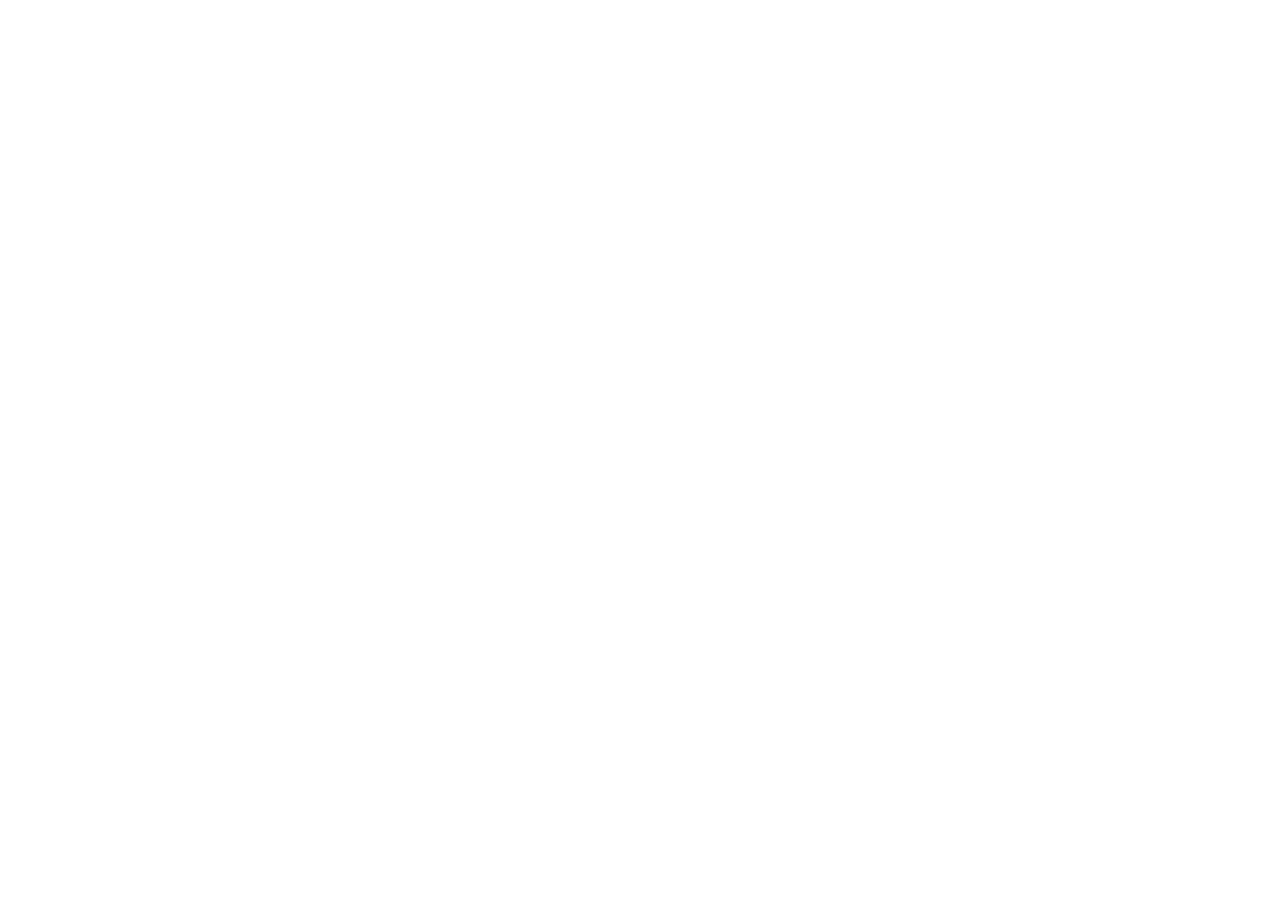
==== index.html @ b5cc62cf "Update index.html" ====
<html lang='en'>
	<head>
		<script type="text/javascript">
			//  MS Internet Explorer must not be given a chance to fail before I can give the user an error message.
			try {
				var msie = window.navigator.userAgent.indexOf("MSIE ");
				if (msie>0 || !!navigator.userAgent.match(/Trident.*rv\:11\./)){ // If MSIE or IE 11
					alert("Internet Explorer is not supported.\n\nPlease consider using Microsoft Edge or Google Chrome instead\n\nYou will be forwarded to the download page for MS Edge now.");
					console.error("INTERNET EXPLORER IS EVIL");
					document.write("Internet Explorer is not supported");
					window.location = "https://www.microsoft.com/edge";
				}
			
				// fix for OBS v31 (CEF) crashing when in IFRAME
				if (window.obsstudio){
					const style = document.createElement('style');
					style.textContent = '*{-webkit-app-region:unset !important}';
					document.documentElement.appendChild(style);
				}
			} catch(e){
				console.error(e);
			}
		
		</script>
		<style>
			html {
				background-color: #0000;
				transition: opacity .1s linear;
			}
		</style>
		<meta name="viewport" content="width=device-width, initial-scale=1.0, maximum-scale=1.0, user-scalable=no" />
		<meta content="text/html;charset=utf-8" http-equiv="Content-Type" />
		<meta content="utf-8" http-equiv="encoding" />
		<meta name="copyright" content="&copy; 2024 Steve Seguin" />
		<meta name="license" content="https://github.com/steveseguin/vdo.ninja/LICENSE.md" />
		<meta name="sourcecode" content="https://github.com/steveseguin/vdo.ninja" />
		<meta name="stance-on-war" content="Steve Seguin condemns Russia's brutal invasion of Ukraine 💙💛." />
		<meta name="robots" content="index, follow">
		<link rel="canonical" href="https://vdo.ninja/">
		<link rel="author" href="/about" />
		<link rel="me" href="https://vdo.ninja/about" />
		
		<!-- Primary Meta Tags -->
		<title>VDO.Ninja</title>
		<meta id="metaTitle" name="title" content="VDO.Ninja" />
		<meta name="description" content="Bring live video from your smartphone, computer, or friends directly into your Studio. 100% free." />
		<meta name="author" content="Steve Seguin" />
		
		
		<meta name="msapplication-TileColor" content="#da532c" />
		<meta name="theme-color" content="#0f131d" />
		<link rel="stylesheet" href="./main.css?ver=402" />
		<script type="text/javascript" crossorigin="anonymous" src="./thirdparty/adapter.js"></script>
		
		<link rel="shortcut icon" href="data:image/x-icon;," type="image/x-icon" />
		<link id="favicon1" rel="icon" type="image/png" sizes="32x32" href="./media/favicon-32x32.png" />
		<link id="favicon2" rel="icon" type="image/png" sizes="16x16" href="./media/favicon-16x16.png" />
		<link id="favicon3" rel="icon" href="./media/favicon.ico" />
		<link id="thumbnailUrl" itemprop="thumbnailUrl" href="./media/vdoNinja_logo_full.png" />
		<link rel="alternate" type="text/markdown" href="/rawdoc.md" title="Developer and User Documentation">

		<!-- X (Twitter) Card Tags -->
		<meta name="twitter:card" content="summary_large_image">
		<meta name="twitter:creator" content="@SteveSeguin">
		<meta name="twitter:title" content="VDO.Ninja">
		<meta name="twitter:description" content="Bring live video from your smartphone, computer, or friends directly into OBS Studio or other. 100% free.">
		<meta name="twitter:image" content="https://vdo.ninja/media/vdoNinja_logo_full.png">
		
		<!-- Open Graph Tags (also used by X) -->
		<meta property="og:type" content="website">
		<meta property="og:url" content="https://vdo.ninja/">
		<meta property="og:title" content="VDO.Ninja">
		<meta property="og:description" content="Bring live video from your smartphone, computer, or friends directly into OBS Studio or other. 100% free.">
		<meta property="og:image" content="https://vdo.ninja/media/vdoNinja_logo_full.png">
		<meta property="og:image:width" content="1200">
		<meta property="og:image:height" content="630">
		<meta property="og:site_name" content="VDO.Ninja">

		<style id="lightbox-animations" type="text/css"></style>

	</head>
	<body id="main" class="main hidden" onload="main()">
		<span itemprop="image" itemscope itemtype="http://schema.org/ImageObject">
			<link itemprop="url" href="./media/vdoNinja_logo_full.png" />
		</span>
		<link itemprop="thumbnailUrl" href="./media/vdoNinja_logo_full.png" />
		<span itemprop="thumbnail" itemscope itemtype="http://schema.org/ImageObject">
			<link itemprop="url" href="./media/vdoNinja_logo_full.png" />
		</span>
		<script type="text/javascript" crossorigin="anonymous"  src="./thirdparty/CodecsHandler.js?ver=28"></script>
		<script type="text/javascript" crossorigin="anonymous" src="./thirdparty/aes.js"></script>
		<script type="text/javascript" crossorigin="anonymous" src="./webrtc.js?ver=848"></script>
		<input id="zoomSlider" type="range" style="display: none;" />
		<span id="electronDragZone" style="pointer-events: none; z-index:-10; position:absolute;top:0;left:0;width:100%;height:2%;-webkit-app-region: drag;min-height:20px;"></span>
		<div id="header">
			
			<a id="logoname" href="./" style="text-decoration: none; color: white; margin: 0 2px 0px 8px;">
				<span data-translate="logo-header">
					<span id="qos">V</span>DO.Ninja 
				</span>
			</a>
			<div id="head1">
				<input type="text" autocorrect="off" autocapitalize="none" id="joinroomID" name="joinroomID" tabindex="1" size="22" placeholder="Join by Room Name here" alt="Enter a room name to join" title="Enter a room name to quick join" onkeyup="jumptoroom(event)"/>
				<button onclick="jumptoroom();" id='jumptoroomButton' role="button" aria-pressed="false" tabindex="1" alt="Join room" title="Join room" >GO</button>
			</div>
			<div id="head1a" class="hidden">
				<input type="text" autocorrect="off" autocapitalize="none" id="joinbyURL" name="joinbyURL" size="22" placeholder="Load a website URL" alt="Enter the URL to load" title="Enter the URL to load"/>
				<button onclick="jumptoURL(event)"  role="button" aria-pressed="false" alt="Load URL" title="Load URL" >Load URL</button>
			</div>
			<div id="head5" class="hidden"></div>
			<div id="head3" style="display: inline-block;" class="hidden">
				<span style="color: #888;" id="copythisurl" tabindex="1" > &nbsp; 
					<span data-translate="copy-this-url">Copy this URL into an OBS "Browser Source"</span> <i style="color: #CCC;" class="las la-long-arrow-alt-right"></i> &nbsp; 
				</span>
			</div>
			<div id="head3a" style="display: inline-block;" class="hidden">
				<a
					id="reshare"
					data-drag="1"
					onclick="copyFunction(this, event)"
					class="task grabLinks"
					data-menu="context-menu"
					style="font-weight: bold; color: #afa !important; cursor: grab; background-color: #0000;  font-size: 115%; min-width: 335px; max-width: 800px;"
				></a>
				<i class="las la-paperclip" style="color: #DDD;" title="Copy link to clipboard" onclick="copyFunction(document.getElementById('reshare'), event);" onmouseover="this.style.cursor='pointer'"></i>
				<span title="Save and ask to reload the current page on next site visit" style='font-size:92%;' onclick="saveRoom(this);" onmouseover="this.style.cursor='pointer'">💾</span>
			</div>
			<div id="head4" style="display: inline-block;" class="hidden">
				<span style="font-size: 68%; color: white;">
					<span data-translate="you-are-in-the-control-center">Control center for room:</span>
					
					<div id="dirroomid" style="font-size: 140%; color: #99c; display: inline-block;"></div>
					<span id="saveRoom" onclick="saveRoom(this)" style='cursor:pointer;margin-left:10px;' title="Will remember the room, prompting you the next time you visit if you wish to load this director's room again">💾</span>
					<span id="togglePreviewMode" onclick="switchModes()" style='cursor:pointer;margin-left:2px;' title="Toggle between the director control-room view and a scene preview-mode.">🪟</span>
				</span>
			</div>
			<div id="head2" class="hidden" style="display: inline-block; text-decoration: none; font-size: 60%; color: white;">
				<span data-translate="joining-room">You are in room</span>:
				<div id="roomid" style="display: inline-block;"></div>
			</div>
			<div id="head6" class="hidden" data-translate="only-director-can-hear-you">Only the director can hear you currently.</div>
			<div id="head7" class="hidden" data-translate="director-muted-you">The director has muted you.</div>
			<div id="head8" class="hidden" data-translate="director-video-muted-you">The director has disabled your camera temporarily.</div>
		</div>
		<div id="obsState" class="hidden" >ACTIVE</div>
		<div id="chatModule" class="hidden">
			<div class="chat-header">
				<span>Chat</span>
				<span>
					<a id="popOutChat" onclick="createPopoutChat();"><i class="las la-external-link-alt"></i></a>
					<a id="closeChat" onclick="toggleChat();">x</i></a>
				</span>
			</div>
			
			<div id="chatBody" class="resizable-div">
				<!-- Chat messages will be inserted here -->
			</div>
			
			<div class="chat-input-area">
				<input type="text" id="chatInput" placeholder="Enter chat message to send" onkeypress="EnterButtonChat(event)" />
				<button class="chatBarInputButton" onclick="sendChatMessage()">Send</button>
				<button onclick="toggleFileshare()"><i class="las la-file-upload"></i></button>
			</div>
			<div class="resizer"></div>
		</div>
		<div id="activeShares"></div>
		<div id="controlButtons" class="hidden">
			<div class="controlPositioning">
                <div id="subControlButtons">
					<div id="unmuteSelf" title="Hear yourself at 50% volume" alt="Hear yourself at 50% volume" aria-label="Hear Yourself" onmousedown="event.preventDefault(); event.stopPropagation();"  onclick="toggleDirectFeedback()"  tabindex="2" role="button" aria-pressed="false" onkeyup="enterPressedClick(event,this);"  class="hidden float" style="cursor: pointer;" >
                        <i id="unmuteSelftoggle" class="toggleSize las la-podcast"></i>
                    </div>
					<div id="mediafileshare" onmousedown="event.preventDefault(); event.stopPropagation();"  title="Select and stream a media file" aria-label="Stream a media file" alt="Stream a media file to others" onclick="getById('fileselector3').click();" tabindex="2" role="button" aria-pressed="false" onkeyup="enterPressedClick(event,this);"  class="float hidden" style="cursor: pointer;">
                        <i id="mediafilesharetoggle" onmousedown="event.preventDefault(); event.stopPropagation();"  class="toggleSize las la-file-video"></i>
						<input id="fileselector3" class="hidden" onchange="session.changePublishFile(this,event);" type="file" accept="video/*,audio/*" alt="Hold CTRL (or CMD) to select multiple files" title="Hold CTRL (or CMD) to select multiple files" multiple/>
                    </div>
				
                    <div id="blindAllGuests" title="Blind all guests in room (toggle)" alt="Blind all guests in room (toggle)" aria-label="Blind all guests in room" onmousedown="event.preventDefault(); event.stopPropagation();"  onclick="blindAllGuests(this, event)"  tabindex="2" role="button" aria-pressed="false" onkeyup="enterPressedClick(event,this);"  class="hidden float" style="cursor: pointer;" >
                        <i class="toggleSize las la-eye"></i>
                    </div>
                
                    <div id="queuebutton" title="Load the next guest in queue" alt="Load the next guest in queue"  aria-label="Load next guest in queue" onmousedown="event.preventDefault(); event.stopPropagation();"  onclick="nextQueue()"  tabindex="2" role="button" aria-pressed="false" onkeyup="enterPressedClick(event,this);"  class="hidden float" style="cursor: pointer;" >
                        <i id="queuetoggle" class="toggleSize las la-stream"></i>
                        <div id="queueNotification"></div>
                    </div>
                    <div id="sharefilebutton" title="Transfer any file to the group" alt="Transfer any file to the group" aria-label="Select file to transfer" onmousedown="event.preventDefault(); event.stopPropagation();"  onclick="toggleFileshare()"  tabindex="2" role="button" aria-pressed="false" onkeyup="enterPressedClick(event,this);"  class="float hidden" style="cursor: pointer;" >
                        <i id="filesharetoggle" class="toggleSize las la-file-upload"></i> 
                        <div id="transferNotification"></div>
                    </div>
                    <div id="chatbutton" title="Toggle the Chat" alt="Toggle the Chat" aria-label="Text chat" onmousedown="event.preventDefault(); event.stopPropagation();"  onclick="toggleChat()"  tabindex="2" role="button" aria-pressed="false" onkeyup="enterPressedClick(event,this);"  class="hidden float" style="cursor: pointer;" >
                        <i id="chattoggle" class="toggleSize las la-comment-alt"></i>
                        <div id="chatNotification"></div>
                    </div>
                    <div id="mutespeakerbutton" onmousedown="event.preventDefault(); event.stopPropagation();" alt="Toggle the speaker output." aria-label="Mute Speaker output" title="Mute the Speaker (ALT + A)" onclick="toggleSpeakerMute()"  tabindex="2" role="button" aria-pressed="false" onkeyup="enterPressedClick(event,this);"  class="hidden float" style="cursor: pointer;" >
                        <i id="mutespeakertoggle" class="toggleSize las la-volume-up" style="position: relative; top: 0.5px;"></i>
                    </div>
                    <div id="mutebutton" onmousedown="toggleMute(false, event);event.preventDefault(); event.stopPropagation();" data-translate="mute-the-mic" title="Mute the Mic (CTRL/⌘ + M)" alt="Mute the Mic" aria-label="Mute Microphone" ontouchstart="toggleMute(false, event);event.preventDefault(); event.stopPropagation();" tabindex="2" role="button" aria-pressed="false" onkeyup="enterPressedClick(event,this);"  class="hidden float" style="cursor: pointer;">
                        <i id="mutetoggle" class="toggleSize las la-microphone" style="position: relative; top: 0.5px;"></i>
                    </div>
                    <div id="mutevideobutton" onmousedown="event.preventDefault(); event.stopPropagation();" data-translate="disable-the-camera" title="Disable the Camera (CTRL/⌘ + B)" alt="Disable the Camera" aria-label="Mute Camera" onclick="toggleVideoMute()"   tabindex="2" role="button" aria-pressed="false" onkeyup="enterPressedClick(event,this);"  class="hidden float" style="cursor: pointer;">
                        <i id="mutevideotoggle" onmousedown="event.preventDefault(); event.stopPropagation();"  class="toggleSize las la-video"></i>
                    </div>
                    <div id="screensharebutton" onmousedown="event.preventDefault(); event.stopPropagation();"  title="Share a Screen with others" alt="Share a Screen with others" aria-label="Share a screen" onclick="screenshareTypeDecider(1)" tabindex="2" role="button" aria-pressed="false" onkeyup="enterPressedClick(event,this);"  class="float hidden task" data-menu="context-menu-screen-share" style="cursor: pointer;">
                        <i id="screensharetoggle" onmousedown="event.preventDefault(); event.stopPropagation();"  class="toggleSize las la-desktop"></i>
                    </div>
                    <div id="screenshare2button" onmousedown="event.preventDefault(); event.stopPropagation();"  title="Add a Screen Share" alt="Add a Screen Share" aria-label="Share a screen"  onclick="screenshareTypeDecider(2)" tabindex="2" role="button" aria-pressed="false" onkeyup="enterPressedClick(event,this);"  class="float hidden task" data-menu="context-menu-screen-share"  style="cursor: pointer;">
                        <i id="screenshare2toggle" onmousedown="event.preventDefault(); event.stopPropagation();"  class="toggleSize las  la-tv"></i>
                    </div>
                    <div id="screenshare3button" onmousedown="event.preventDefault(); event.stopPropagation();"  title="Share a Screen with others" alt="Add a Screen Share" aria-label="Share a screen"  onclick="screenshareTypeDecider(3)" tabindex="2" role="button" aria-pressed="false" onkeyup="enterPressedClick(event,this);"  class="float hidden task" data-menu="context-menu-screen-share"  style="cursor: pointer;">
                        <i id="screenshare3toggle" onmousedown="event.preventDefault(); event.stopPropagation();"  class="toggleSize las  la-tv"></i>
                    </div>
                    <div id="websitesharebutton" onmousedown="event.preventDefault(); event.stopPropagation();"  title="Share a website with your guests (IFRAME)" aria-label="Share a website" alt="Share a website with your guests (IFRAME)" onclick="shareWebsite(false, event)" tabindex="2" role="button" aria-pressed="false" onkeyup="enterPressedClick(event,this);"  class="float hidden" style="cursor: pointer;">
                        <i id="websitesharetoggle" onmousedown="event.preventDefault(); event.stopPropagation();"  class="toggleSize las la-window-maximize"></i>
                    </div>
                    <div id="websitesharebutton2" onmousedown="event.preventDefault(); event.stopPropagation();" title="Hold CTRL (or CMD) and click to spotlight this video" alt="Share a website as an embedded iFRAME" aria-label="Share a website" onclick="shareWebsite(false, event)" tabindex="2" role="button" aria-pressed="false" onkeyup="enterPressedClick(event,this);" class="float2 orange shake hidden" style="cursor: pointer;max-width: 200px;margin: auto;padding: 0 10px;">
                        <i onmousedown="event.preventDefault(); event.stopPropagation();" class="toggleSize las la-window-close" style="display: inline-block;"></i>
                        <div style="display: inline-block;width: 85px;line-height: 1; font-size: 0.9em; background-color: unset;box-shadow: unset;">
                            Stop Sharing Website
                        </div>
                    </div>
                    <div id="fullscreenPage" onmousedown="event.preventDefault(); event.stopPropagation();"  title="Full-screen the page" alt="Full-screen the page" aria-label="Full screen"  onclick="fullscreenPageToggle()" tabindex="2" role="button" aria-pressed="false" onkeyup="enterPressedClick(event,this);"  class="float hidden" style="cursor: pointer;">
                        <i id="fullscreenPageToggle" onmousedown="event.preventDefault(); event.stopPropagation();"  class="toggleSize las la-expand-arrows-alt"></i>
                    </div>
					<div id="PictureInPicturePage" onmousedown="event.preventDefault(); event.stopPropagation();"  title="Picture-in-Picture the video mix" alt="Picture-in-Picture the page" aria-label="Picture-in-Picture"  onclick="PictureInPicturePageToggle()" tabindex="2" role="button" aria-pressed="false" onkeyup="enterPressedClick(event,this);"  class="float hidden" style="cursor: pointer;">
                        <i id="PictureInPicturePageToggle" onmousedown="event.preventDefault(); event.stopPropagation();"  class="toggleSize las la-external-link-square-alt"></i>
                    </div>
                    <div id="flipcamerabutton" onmousedown="event.preventDefault(); event.stopPropagation();"  title="Cycle the Cameras"  onclick="cycleCameras()" class="hidden float"  tabindex="2" role="button" aria-pressed="false" onkeyup="enterPressedClick(event,this);" style="cursor: pointer;" aria-label="Cycle Cameras" alt="Cycle the Cameras">
                        <i id="settingstoggle" class="toggleSize las la-sync-alt"></i> 
                    </div>
					
					 <div id="blackoutmode" onmousedown="event.preventDefault(); event.stopPropagation();"  title="Enter black-out mode"  onclick="blackoutMode()" class="float hidden"  tabindex="2" role="button" aria-pressed="false" onkeyup="enterPressedClick(event,this);" style="cursor: pointer;" aria-label="Black out mode" alt="Enter black-out mode">
                        <i id="blackouttoggle" class="toggleSize las la-moon"></i> 
                    </div>
					
                    <div id="obscontrolbutton" onmousedown="event.preventDefault(); event.stopPropagation();"  title="OBS Remote Controller; start/stop and change scenes." onclick="toggleOBSControls();" class="hidden float"  tabindex="2" role="button" aria-pressed="false" onkeyup="enterPressedClick(event,this);" style="cursor: pointer;" aria-label="Remote OBS control menu" alt="Toggle the Remote OBS Controls Menu">
                        <i id="obscontroltoggle" class="toggleSize las la-gamepad"></i>
                    </div>
                    
                    <div id="roomsettingsbutton" onmousedown="event.preventDefault(); event.stopPropagation();"  title="Room Settings" onclick="toggleRoomSettings();" class="hidden float"  tabindex="2" role="button" aria-pressed="false" onkeyup="enterPressedClick(event,this);" style="cursor: pointer;" alt="Toggle the Room Settings Menu" aria-label="Room settings menu">
                        <i id="roomsettingstoggle" class="toggleSize las la-users-cog"></i>
                    </div>
                    
                    <div id="settingsbutton" onmousedown="event.preventDefault(); event.stopPropagation();"  title="Your audio and video Settings"  onclick="toggleSettings()" class="hidden float"  tabindex="2" role="button" aria-pressed="false" onkeyup="enterPressedClick(event,this);" style="cursor: pointer;" alt="Toggle Settings Menu" aria-label="Settings menu">
                        <i id="settingstoggle" class="toggleSize las la-cog"></i>
                    </div>
                    
                    <div id="hangupbutton"  onmousedown="event.preventDefault(); event.stopPropagation();" title="Hangup the Call" aria-label="Hang up" alt="Hangup the Call" onclick="hangup()" class="hidden float"  tabindex="2" role="button" aria-pressed="false" onkeyup="enterPressedClick(event,this);" style="cursor: pointer;" >
                        <i class="toggleSize las la-phone rotate225" aria-hidden="true"></i>
                    </div>
                    <div id="raisehandbutton" onmousedown="event.preventDefault(); event.stopPropagation();"  data-raised="0" title="Alert the host you want to speak"  aria-label="Raise hand" alt="Alert the host you want to speak" tabindex="2" role="button" aria-pressed="false" onkeyup="enterPressedClick(event,this);" onclick="raisehand()" class="hidden float" style="cursor: pointer;">
                        <i class="toggleSize las la-hand-paper" style="position: relative; right: 1px;" aria-hidden="true"></i>
                    </div>
                    
                    <div id="pptbackbutton" onmousedown="event.preventDefault(); event.stopPropagation();" title="Go back a slide" aria-label="Back a slide" alt="Go back a slide" tabindex="2" role="button" aria-pressed="false" onkeyup="enterPressedClick(event,this);" onclick="gobackSlide()" class="hidden float red" style="cursor: pointer;">
                        <i class="toggleSize las la-chevron-left" style="position: relative; right: 1px;" aria-hidden="true"></i>
                    </div>
                    <div id="pptnextbutton" onmousedown="event.preventDefault(); event.stopPropagation();" title="Next slide" aria-label="Next slide" alt="Next slide" tabindex="2" role="button" aria-pressed="false" onkeyup="enterPressedClick(event,this);" onclick="nextSlide()" class="hidden float" style="cursor: pointer;">
                        <i class="toggleSize las la-chevron-right" style="position: relative; right: 1px;" aria-hidden="true"></i>
                    </div>
                    
                    <div id="recordLocalbutton" onmousedown="event.preventDefault(); event.stopPropagation();"  data-state="0" title="Record your stream to disk" aria-label="Record your stream to disk" alt="Record your stream to disk" tabindex="2" role="button" aria-pressed="false" onkeyup="enterPressedClick(event,this);" onclick="recordLocalVideoToggle();" class="hidden float" style="cursor: pointer;">
                        <i class="toggleSize las la-dot-circle" style="position: relative;" aria-hidden="true"></i>
                    </div>
                    <div id="recordLocalScreenbutton" onmousedown="event.preventDefault(); event.stopPropagation();"  data-state="0" title="Stop screen share recording" aria-label="Stop screen share recording" alt="Stop screen recording" tabindex="2" role="button" aria-pressed="false" onkeyup="enterPressedClick(event,this);" onclick="recordLocalScreenStopRecord();" class="hidden float" style="cursor: pointer;">
                        <small>Stop<br>Screen<br>Record</small>
                    </div>
                    <span id="miniPerformer" style="pointer-events: auto;" class="hidden"></span>
                    <span id="rooms" class="hidden" style="padding-top:3px;padding-left:6px;pointer-events: auto;color:#fff;"></span>
                    <span id="groups" class="hidden" style="padding-top:3px;padding-left:6px;pointer-events: auto;color:#fff;text-align: center;"></span>
                    <div id="hangupbutton2" onmousedown="event.preventDefault(); event.stopPropagation();"  title="Cancel the Director's Video/Audio"  onclick="hangup2()" class="hidden float"  tabindex="2" role="button" aria-pressed="false" onkeyup="enterPressedClick(event,this);" style="cursor: pointer;" aria-label="stop publishing audio and video" alt="Disconnect Direcotor's cam">
                        <i class="toggleSize las la-phone rotate225" aria-hidden="true"></i>
                    </div>
                </div>
            </div>
		</div>
		<span id="miniTaskBar" style="float: right; bottom: 0px;right:0; position:fixed; display:flex;">
			<div id="closedList_connectUsers" class="hidden"  onclick="getById('connectUsers').classList.remove('hidden');getById('closedList_connectUsers').classList.add('hidden');">
				<i class="las la-theater-masks"></i>
			</div>
			<span
					id="reportbutton"
					title="Submit any error logs" 
					onclick="submitDebugLog();"
					style="cursor: pointer;z-index:3;display:none;"
					class="hidden"
					role="button" 
					tabindex="3"
				>
				<i style="cursor: pointer; color: #d9e4eb; padding: 2px; margin: 2px 2px 0 0; font-size: 140%;" class="las la-bug" aria-hidden="true"></i>
			</span>
			<span
					id="helpbutton"
					title="Show help contact info" 
					onclick="warnUser('For support, please browse https://reddit.com/r/vdoninja or join the live chat on Discord at https://discord.vdo.ninja.\n\nThe Docs also contains many help guides and advanced settings, located at https://docs.vdo.ninja.\n\nTo access the video stats menu, hold CTRL (command) and Left-Click on a video. Most video issues can be fixed by using Wired Internet instead of Wi-Fi.')"
					style="cursor: pointer; display:none;"
					alt="How to Use This with OBS"
					role="button" 
					tabindex="3"
				>
				<i style="cursor: pointer;  color: #d9e4eb; padding: 2px; margin: 2px 2px 0 0; font-size: 140%;" class="las la-question-circle" aria-hidden="true"></i>
			</span>
			<span title="Language options" onclick="toggle(document.getElementById('languages'));" tabindex="3" role="button" aria-label="language options" aria-pressed="false" id="translateButton">
				<i style="cursor: pointer;color: #d9e4eb; padding: 2px; margin: 2px 2px 0 0; font-size: 140%;" class="las la-language" aria-hidden="true"></i>
			</span>
			<span title="Add to Calendar" onclick="toggle(document.getElementById('calendar'));" tabindex="3" role="button" id="calendarButton">
				<i style="cursor: pointer;  color: #d9e4eb; padding: 2px; margin: 2px 2px 0 0; font-size: 140%;" class="las la-calendar" aria-hidden="true"></i>
			</span>
		</span>
		<div id="mainmenu" class="row" style="opacity: 0;">
			<div id="container-1" title="Add Group Chat to OBS"  alt="Add Group Chat to OBS" tabindex="1" role="button" aria-pressed="false" onkeyup="enterPressedClick(event,this);" class="column columnfade pointer card" style=" overflow-y: auto;">
				
					<h2>
						<span data-translate="add-group-chat">Create a Room</span>
					</h2>
					<div class="container-inner">
						<br />
						<br />
						<span data-translate="rooms-allow-for">Rooms allow for group-chat and the tools to manage multiple guests.</span>
						<br />
						<span class="section">
							<table style="padding-bottom:0;margin-bottom:0;">
							 <tr>
								<th style="text-align:right;" class="labelLarge">
									<b>
									<span data-translate="room-name">Room Name</span>: 
									</b>
								</th>
								<th class="labelSmall"></th>
								<th style="text-align:left;" >
									<div class="labelSmall">
										<b>
											<span data-translate="room-name">Room Name</span>: 
										</b>
									</div>
									<input type="text" autocorrect="off" autocapitalize="none"  id="videoname1" placeholder="Enter a room name here" onkeydown="checkStrengthRoom(event, 'securityLevelRoom');" onchange="checkStrengthRoom(event, 'securityLevelRoom');" onkeyup="enterPressed(event, createRoom);" maxlength="30" style="max-width: 431px;width: 100%;font-size: 110%; padding: 5px;" />
									<button ontouchstart="getById('videoname1').value = session.generateRandomString();getById('securityLevelRoom').style.display='none';" onmousedown="getById('videoname1').value = session.generateRandomString();getById('securityLevelRoom').style.display='none';" title="Generate a random room name" class="randomRoomName"><i class="las la-random"></i></button>
									<div id="securityLevelRoom" style="display:none;margin-top:3px;position:relative;top:3px;font-size:0.8em;"></div>
								</th>
							</tr>
							<tr>
								<th style="text-align:right;" class="labelLarge">
									<b>
										<span data-translate="password-input-field">Password</span>: 
									</b>
								</th>
								<th class="labelSmall"></th>
								<th  style="text-align:left;">
									<div class="labelSmall">
										<b>
											<span data-translate="password-input-field">Password</span>: 
										</b>
									</div>
									<input type="text" autocorrect="off" autocapitalize="none" id="passwordRoom" placeholder="Optional room password here" onkeydown="checkStrengthRoom(event, 'securityLevelRoom');" onchange="checkStrengthRoom(event, 'securityLevelRoom');"  onkeyup="enterPressed(event, createRoom);" style="max-width: 431px;width: 100%;font-size: 110%; padding: 5px;" />
								</th>
							</tr>
							<tr >
							
								<th style="text-align:right; padding: 5px; padding-top: 20px;">
									<input id="broadcastFlag" type="checkbox" title="For large group rooms, this option can reduce the load on remote guests substantially" />
								</th><th style="text-align:left;; padding-top: 20px;">
								<b>
									<span data-translate="guests-only-see-director"  style="cursor: help;" title="For large group rooms, this option can reduce the load on remote guests substantially" >The guests can see the director, but not other guests' videos</span>
								</b>
								</th>	
							</tr>
							<tr>
							
								<th style="text-align:right; padding: 5px;; padding-bottom: 20px;">
									<input id="showdirectorFlag" type="checkbox" title="The director will be visible in scenes as if a performer themselves." />
								</th><th style="text-align:left;; padding-bottom: 20px;">
								<b>
									<span data-translate="scenes-can-see-director" style="cursor: help;" title="If checked, the director can be added to scenes as if a guest. Otherwise, the director will never appear in a scene." >The director will be performing as well, appearing in group scenes</span>
								</b>
								</th>	
							</tr>
							<tr>
								<th style="text-align:right; padding: 5px;">
									
								</th>
								<th style="text-align:left;">
									<b>
										<span data-translate="default-codec-select" title="Which video codec would you want used by default?" >Preferred Video Codec:  </span> 
										<select style="font-size:1.1em" id="codecGroupFlag" type="checkbox" title="For large group rooms, this option can reduce the load on remote guests substantially" >
											<option value="default" selected>Default</option>
											<option value="vp9">VP9</option>
											<option value="h264">H264</option>
											<option value="vp8">VP8</option>
											<option value="av1">AV1</option>
										</select >
									</b>
								</th>
							</tr>
							</table>
							<button onclick="createRoom()"  class="gobutton gowebcam" style="width: 470px;display: block;margin: 20px auto;" alt="Enter the room as the group's director" title="You'll enter as the room's director">
								<span data-translate="enter-the-rooms-control">Enter the room's Control Center in the director's role</span>
							</button>
							<button class="roomnotes" style="display: block;display: block;margin: auto;" onclick="toggle(document.getElementById('roomnotes'),this);">
								<span data-translate="show-tips">Show me some tips..</span>
							</button>
							
							<ul style="max-width: 500px; display: none; text-align: left;" class="roomnotes" id="roomnotes">
								<span data-translate="added-notes" >
									<i>Important Tips:</i>
									<br><br>
									<li>Disabling video sharing between guests will improve performance</li>
									<li>Invite only guests to the room that you trust.</li>
									<li>The "Recording" option is considered experimental.</li>
									<li><a href="https://params.vdo.ninja" style="color:black;"><u>Advanced URL parameters</u></a> are available to customize rooms.</li>
								</span>
							</ul>
						</span>
						
						<span class="section hidden" id="lastSavedRoom">
							<label>A previous session was found using room: <b id="lastSavedRoomName">*UNDEFINED*</b></label>
							<button id="goToLastSavedRoom" style="width: 470px;display: block;margin:5px auto;" class="gobutton gowebcam" alt="Enter the room with the previous room settings" title="Enter director room with previous settings">Load the previous session</button>
						</span>
						
						<span class="section">
							<i data-translate="looking-to-just-chat-and-not-direct">Looking to just chat and not direct?</i>
							<button onclick="jumptoroom2()" class="gobutton gowebcam" style="width: 470px;display: block;margin: 5px auto" alt="Enter the room as the group's director" title="You'll enter as the room's director">
								<span data-translate="join-the-room-basic">Join the room as a Participant, rather than a director</span>
							</button>
						</span>
					</div>
					<div class="outer close">
						<div class="inner">
							<label class="labelclass">
								<span data-translate="back">Back</span>
							</label>
						</div>
					</div>
			</div>
			<div id="container-3"  title="Add your Camera to OBS" onkeyup="enterPressedClick(event,this);"  alt="Add your Camera to OBS" tabindex="1" role="button" aria-pressed="false" class="column columnfade pointer card" onclick="previewWebcam()" style=" overflow-y: auto;">
				<h2 id="add_camera">
					<span data-translate="add-your-camera">Add your Camera to OBS</span>
				</h2>
				<div class="container-inner" id="add_camera_inner">
					<br />
					<p>
						<video id="previewWebcam" class="previewWebcam task" aria-hidden="true" title="Right-click this video for additional options" data-menu="context-menu-video" oncanplay="updateStats();" controlsList="nodownload" muted autoplay playsinline ></video>
					</p>
					<div id="infof"></div>
					<button onclick="this.disabled=true;setTimeout(function(){requestBasicPermissions();},20);" id="getPermissions" style="display:none;" data-ready="false" >
						<span data-translate="ask-for-permissions">Allow Access to Camera/Microphone</span>
					</button>
					<span style="display:block;">
						<button onclick="publishWebcam(this)" title="Start streaming (Alt + s)" aria-label="Start streaming (Alt + s)" role="button" aria-pressed="false" tabindex="1" id="gowebcam" class="gowebcam" alt="Start Streaming  (Alt + s)" disabled data-audioready="false" data-ready="false" >
							<span data-translate="waiting-for-camera">Waiting for Camera to Load</span>
						</button>
					</span>
					<div id="consentWarning" class="startupWarning hidden">
						<i class="las la-exclamation-circle"></i>
						<p><span data-translate="privacy-disabled">Privacy warning: The director will be able to remotely change your camera, microphone, and URL.</span></p>
					</div>
					<div id="guestTips" style="display:none" aria-hidden="true">
						<p data-translate="for-the-best-possible-experience-make-sure">For the best possible experience, make sure</p>
						<span><i class="las la-plug"></i><span data-translate="your-device-is-powered">Your device is powered</span></span>
						<span><i class="las la-ethernet"></i><span data-translate="your-connection-is-hardwired-instead-of-wifi">Your connection is hardwired instead of wifi</span></span>
						<span><i class="las la-headphones"></i><span data-translate="you-are-using-headphones-earphones">You are using headphones / earphones</span></span>
					</div>
					<div id="videoMenu" class="videoMenu" aria-hidden="true">
						<div class="title">
                            <i class="las la-video"></i><span data-translate="video-source"> Video Source </span>
                        </div>
						<span style="display:inline-block;padding-top: 5px;">
							<select id="videoSourceSelect" tabindex="1" title="Video source list"></select>
							<span id="gear_webcam" onclick="toggle(document.getElementById('videoSettings'));">
								<i class="las la-cog" style="font-size: 140%; vertical-align: middle;" aria-hidden="true"></i>
							</span>
						</span>
						<div id="cameraTip1" class="cameraTip hidden">
							<i class="las la-info-circle"></i>
							<p><span id="cameraTipContext1"></span></p>
						</div>
					</div>
					<br />
					<center>
						<div id="videoSettings" style="display: none;" aria-hidden="true">
							<form id="webcamquality">
								<span class="hidden">
									<input type="radio" id="4kquality" alt="2160p60 video capture" name="resolution" value="-2" />
									<label for="4kquality">
										<span data-translate="up-to-4k">4K</span>
									</label> |
								</span>
								
								<input type="radio" id="fullhd" alt="1080p60 video capture" name="resolution" value="0" />
								<label for="fullhd">
									<span data-translate="max-resolution">High Resolution</span>
								</label> |
								
								<input type="radio" checked id="halfhd" alt="720p60 video capture"  name="resolution" value="1" />
								<label for="halfhd">
									<span data-translate="balanced">Balanced</span>
								</label> |
								
								<input type="radio" id="nothd" name="resolution" alt="360p30 video capture"  value="2" />
								<label for="nothd">
									<span data-translate="smooth-cool">Smooth and Cool</span>
								</label>
								<div id="webcamstats" style="padding: 5px 0 0 0;"></div>
							</form>
						</div>
					</center>
					<div id="audioMenu" class="form-group multiselect" alt="tip: Hold CTRL (command) to select Multiple" title="tip: Hold CTRL (command) to select Multiple">
						<span class='gear_microphone hidden'>
							<input type="checkbox" id='micStereoMonoInput' alt="Mono microphone audio"  onchange="toggleMonoStereoMic(this);">Mono
						</span>
						<a id="multiselect-trigger" class="form-control multiselect-trigger" data-state="1">
							<div class="title">
								<i class="las la-microphone-alt"></i><span data-translate="select-audio-source"> Audio Source(s) </span>
								<i id='chevarrow1' class="chevron bottom" aria-hidden="true"></i>
								<div class="meter" id="meter1"></div><div class="meter2" id="meter2"></div>
							</div>
						</a>
						<ul id="audioSource" class="multiselect-contents" >
							<li>
								<input type="checkbox" id="multiselect1" name="multiselect1" style="display: none;" checked value="ZZZ" />
								<label for="multiselect1">
									<span data-translate="no-audio"> No Audio</span>
								</label>
							</li>
						</ul>
						<div id="audioTip1" class="cameraTip hidden">
							<i class="las la-info-circle"></i>
							<p><span id="audioTipContext1"></span></p>
						</div>
					</div>
					<br style="line-height: 0;" />
					<div id="headphonesDiv" class="audioMenu hidden" aria-hidden="true">
						<div class="title">
							<i class="las la-headphones"></i><span data-translate="select-output-source"> Audio Output Destination</span><button onclick="playtone()" title="Play a sound out of the selected audio playback device" class="testtonebutton" type="button">Test</button>
						</div>
						<select id="outputSource" alt="Audio output device" ></select>
						<div id="headphoneTip1" class="cameraTip hidden">
							<i class="las la-info-circle"></i>
							<p><span id="headphoneTipContext1"></span></p>
						</div>
						<div id="audioTipSR" class="cameraTip hidden">
							<i class="las la-exclamation-circle"></i>
							<p><span id="audioTipContextSR"></span></p>
						</div>
					</div>
					<br style="line-height: 0;" />
					<div id="avatarDiv" class="hidden" aria-hidden="true">
						<div class="title">
							<i class="las la-robot"></i><span data-translate="select-avatar-image"> Default Avatar / Placeholder Image </span>
						</div>
						<div id="selectAvatarImage" style="margin-top:10px;">
							<img src="./media/avatar.webp" crossOrigin="Anonymous" loading="lazy" id="defaultAvatar1" style="max-width:130px;max-height:73.5px;display:inline-block;margin:10px;cursor:pointer;" onclick="changeAvatarImage(event, this);"/>
							<label class="selected" id="noAvatarSelected" style="width:130px;display:inline-block;text-align: center; cursor:pointer;">
							  <i class="las la-minus-circle" style="font-size: 3em;"></i><br />No Image Selected
							  <button onclick="changeAvatarImage(event, this)" style="position: fixed; top: -100em; margin-left:10px; border:1px solid #555;"></button>
							</label>
							<label style="width:130px;display:inline-block; text-align: center; cursor:pointer;">
							  <i class="las la-hdd" style="font-size: 3em;"></i><br />Select Local Image
							  <input type="file" onchange="changeAvatarImage(event, this)" accept="image/*" style="position: fixed; top: -100em; margin-left:10px; border:1px solid #555;"> 
							</label>
						</div>
					</div>
					<br style="line-height: 0;" />
					<div id="effectsDiv">
						<div class="title">
							<i class="las la-robot"></i>
							<span data-translate="select-digital-effect"> Digital Video Effects </span>
						</div>
						<select id="effectSelector" alt="Digital video effect options" onchange="effectsDynamicallyUpdate(event, this);">
							<option value="0" data-translate="no-effects-applied">No effects applied</option>
							<option value="3" data-translate="blurred-background">Blurred background</option>
							<option value="13" class="hidden" disabled data-translate="blurred-background-2">Blurred background 2 🧪</option>
							<option value="4" data-translate="digital-greenscreen">Digital greenscreen</option>    
							<option value="5" data-translate="virtual-background">Virtual background</option>
							<option value="6" data-translate="face-mesh" title="experimental">Face mesh (slow load) 👨‍🔬</option>
							<option value="7" data-translate="digital-zoom">Digital zoom</option>
							<option value="overlay" data-translate="overlay-image">Overlay image</option>
							<option value="anon" data-translate="anonymous-mask" title="experimental">Anonymous mask 👨‍🔬</option>
							<option value="dog" data-translate="dog-face" title="experimental">Dog ears and nose 👨‍🔬</option>
							<option value="1" disabled title='Enable the Chrome experimental features flag to use: chrome://flags/#enable-experimental-web-platform-features' class='facetracker' data-translate="face-tracker">Face Tracker</option>
						</select>
						<span data-warnSimdNotice="true" style='display:none; font-size: 140%; margin-left:10px; vertical-align: middle; cursor:pointer' title="Improve performance and quality with this tip" onclick="smdInfo();">
							<i class="las la-info-circle"></i>
						</span>
						<span data-effectsNotice="true" style='display:none; font-size: 140%; margin-left:10px; vertical-align: middle; cursor:pointer' title="Improve performance and quality with this tip" onclick="warnUser('Use a Chromium Based Browser');">
							<i class="las la-info-circle"></i>
						</span>
						
						<div id="selectImageContent" style="display:none;margin-top:10px;"></div>
						<div id="selectImageOverlay" style="display:none;margin-top:10px;"></div>
						
						<div id="selectEffectAmount" style="display:none;margin-top:10px;">
							<label for="selectEffectAmountInput" style="width: 113px;display: inline-block;">Effect Amount</label>
							<input id="selectEffectAmountInput" style="display: inline-block;width: 350px; max-width: 60%;margin:6px 0;" 
								   name="selectEffectAmountInput" title="Adjust the amount of effect applied" type="range" 
								   oninput="changeEffectAmount(event, this)" onchange="changeEffectAmount(event, this)" 
								   min="0" step="1" max="20">
						</div>
						<div id="zoomPositionControls" style="display:none;margin-top:10px;">
							<div style="margin-bottom: 10px;">
								<label for="zoomPositionX1" style="width: 113px;display: inline-block;">Horizontal Position:</label>
								<input id="zoomPositionX1" style="display: inline-block;width: 350px; max-width: 60%;margin:6px 0;" 
									   type="range" oninput="changeZoomPosition(event, this)" onchange="changeZoomPosition(event, this)" 
									   min="0" max="1" step="0.01" value="0.5">
							</div>
							<div>
								<label for="zoomPositionY1" style="width: 113px;display: inline-block;">Vertical Position:</label>
								<input id="zoomPositionY1" style="display: inline-block;width: 350px; max-width: 60%;margin:6px 0;" 
									   type="range" oninput="changeZoomPosition(event, this)" onchange="changeZoomPosition(event, this)" 
									   min="0" max="1" step="0.01" value="0.5">
							</div>
						</div>
					</div>
					<br style="line-height: 0;" />
					<div id="addPasswordBasic">
                        <div class="title" title="Add an optional password">
                            <i class="las la-key"></i><span data-translate="add-a-password"> Add a Password</span>
                        </div>
                        <input type="text" id="passwordBasicInput" title="Enter an optional password here" placeholder="optional"/>
                    </div>
					
					<br style="line-height: 0;" />
					<div id="rememberStreamID" class="hidden" style="display:inline-block;" title="Remember and reuse the provided stream ID on each visit">
						<br />
						<br style="line-height: 0;" />
                        Remember Stream ID: <input type="checkbox" id="rememberStreamIDcheck" checked="true" />
                    </div>
					
					<div id="SafariWarning" class="startupWarning hidden" aria-hidden="true" title="Consider using Chrome instead of Safari">
						<i class="las la-exclamation-circle"></i>
						<p><span data-translate="use-chrome-instead">Consider using a Chromium-based browser instead.<br />
 						Safari is more prone to having audio issues</span></p>
					</div>
					
					<div id="oldiOSWarning" class="startupWarning hidden" title="Please update your version of iOS for best performance">
						<i class="las la-exclamation-circle"></i>
						<p><span data-translate="update-your-device">We've detected that you are using an old version of Apple iOS.<br /><br />Please consider updating if facing issues.</span></p>
					</div>
					
				</div>
				<div class="outer close" role="button" aria-pressed="false" title="Go back">
					<div class="inner">
						<label class="labelclass">
							<span data-translate="back">Back</span>
						</label>
					</div>
				</div>
			</div>
			<div id="container-3a"  title="Add your Microphone to OBS" onkeyup="enterPressedClick(event,this);"  alt="Add your Microphone to OBS" tabindex="1" role="button" aria-pressed="false" class="microphoneBackground column columnfade pointer card hidden" onclick="previewWebcam(true)" style=" overflow-y: auto;">
				<h2 id="add_microphone">
					<span data-translate="add-your-microphone">Add your Microphone to OBS</span>
				</h2>
				<div class="outer close" role="button" aria-pressed="false"  title="Go back">
					<div class="inner">
						<label class="labelclass">
							<span data-translate="back">Back</span>
						</label>
					</div>
				</div>
			</div>
			<div id="container-2" title="Remote Screenshare into OBS" onkeyup="enterPressedClick(event,this);"  alt="Remote Screenshare into OBS"  tabindex="1" role="button" aria-pressed="false" class="column columnfade pointer card screenshareIcon" style=" overflow-y: auto;">
				<h2 id="add_screen">
					<span data-translate="remote-screenshare-obs">Remote Screenshare into OBS</span>
				</h2>
				<div class="container-inner">
					<div class="screenshare-icon">
						<svg xmlns="http://www.w3.org/2000/svg" viewBox="0 0 240 160">
						  <rect x="40" y="20" width="160" height="100" rx="4" fill="none" stroke="#999" stroke-width="4"/>
						  <rect x="50" y="30" width="140" height="80" fill="#666" rx="2"/>
						  <path d="M100 120 L140 120 L150 140 L90 140 Z" fill="#999"/>
						  <path d="M90 60 L150 60 M140 50 L150 60 L140 70" stroke="#fff" stroke-width="3" fill="none"/>
						  <rect x="65" y="40" width="50" height="8" fill="#fff" opacity="0.6" rx="2"/>
						  <rect x="65" y="55" width="110" height="4" fill="#fff" opacity="0.3" rx="1"/>
						  <rect x="65" y="65" width="90" height="4" fill="#fff" opacity="0.3" rx="1"/>
						  <rect x="65" y="75" width="100" height="4" fill="#fff" opacity="0.3" rx="1"/>
						</svg>
					</div>
					<button class='gobutton mainScreenShareButton' class="mainScreenShareButton" alt="clilck to select you screen to share" onclick="publishScreen()">
						<span data-translate="select-screen-to-share">SELECT SCREEN TO SHARE</span>
					</button>
					<span title="Change the capture resolution. This defines what the maximum resolution the video can be encoded at. A lower resolution will be smoother." id="gear_screen" style="display: inline-block; cursor: pointer;" onclick="toggle(document.getElementById('videoSettings2'));">
						<i class="las la-cog" style="font-size: 170%; vertical-align: middle;" aria-hidden="true"></i>
					</span>
					<center>
						<span id="videoSettings2" style="display: none;">
							<form id="webcamquality2">
								<input type="radio" id="maxres2" name="resolution2" value="-1" />
								<label style="cursor:help" for="maxres2" title="Attempts to capture the same resolution that the window/display is displayed at">
									<span data-translate="highest-resolution">Highest</span>
								</label> &nbsp;&nbsp;|&nbsp;&nbsp;
							
								<input type="radio" id="fullhd2" name="resolution2" value="0" />
								<label style="cursor:help" for="fullhd2" title="This will capture at up to 1920x1080 resolution, but it will use up more CPU and may reduce frame rate.">
									<span data-translate="1080p-resolution">Full HD</span>
								</label> &nbsp;&nbsp;|&nbsp;&nbsp;
								
								<input type="radio" checked id="halfhd2" name="resolution2" value="1" />
								<label style="cursor:help" for="halfhd2" title="This will capture at a medium resolution; suitable for gaming where frame rates matter more than resolution" >
									<span data-translate="720p-balanced">Balanced</span>
								</label> &nbsp;&nbsp;|&nbsp;&nbsp;
								
								<input type="radio" id="nothd2" name="resolution2" value="2" />
								<label style="cursor:help" for="nothd2" title="This will capture at a low resolution, suitable for low powered computers or computers on poor networks">
									<span data-translate="360p-smooth-cool">Low-res</span>
								</label>
								<div id="webcamstats2"></div>
							</form>
						</span>
					</center>
					<div id="consentWarning2" class="startupWarning hidden">
						<i class="las la-exclamation-circle"></i>
						<p><span data-translate="privacy-disabled">Privacy warning: The director will be able to remotely change your camera, microphone, and URL while this page is open, if you continue.</span></p>
					</div>
					<div id="audioScreenShare1" class="audio-selector">
						<div class="title">
							<i class="las la-microphone-alt"></i>
							<span>Additional Audio Sources</span>
						</div>
						<button id="showAudioDevices" class="audio-select-btn" onclick="requestAudioStream();">
							Add Microphone Sources
						</button>
						<div id="audioDeviceList" class="audio-device-list" style="display: none;"></div>
						<div id="audioSelectError" class="error-message" style="display: none;"></div>
					</div>
					<br />
					<div id="headphonesDiv2" class="hidden">
                        <div class="title">
                            <i class="las la-headphones"></i>
                            <span data-translate="select-output-source"> Audio Output Destination: 
							</span>
							<button onclick="playtone(true)" class="testtonebutton" style="padding:3px 5px 2px 5px; margin:0; margin-left:15px; position: relative;" type="button">Test</button>
						</div>
                        <select id="outputSourceScreenshare" onclick="requestOutputAudioStream();">
							<option value="default">
								Default Device
							</option>
						</select>
					</div>
					<br /><br />
					<div class="info-box">
						<h3><i class="las la-info-circle"></i> Things to Note</h3>
						<ul>
							<li>Screen audio selection will be handled by your browser's sharing dialog</li>
							<li>Additional microphone sources can be added and will be mixed with your screen audio</li>
							<li>Quality settings affect maximum capture resolution - lower settings may be smoother</li>
							<li id="audioScreenCaptureDocs" data-translate="application-audio-capture">For application-specific audio capture, <a href='https://docs.vdo.ninja/audio' target="_blank">see here</a></li>
							<li id="audioScreenCaptureDocs2" data-translate="1080p-screen-capture-guide">For achieving 1080p60 game-capture, <a href='https://docs.vdo.ninja/guides/how-to-screen-share-in-1080p' target="_blank">see here</a></li>
						</ul>
					</div>
					<br />
				</div>
				<div class="outer close" title="Go back">
					<div class="inner">
						<label class="labelclass">
							<span data-translate="back">Back</span>
						</label>
					</div>
				</div>
			</div>
			<div id="container-4" tabindex="1" alt="Create Reusable Invite" onkeyup="enterPressedClick(event,this);" onclick="loadQR();" title="Create Reusable Invite" role="button" aria-pressed="false" class="column columnfade pointer card" style=" overflow-y: auto;">
				<h2>
					<span data-translate="create-reusable-invite">Create Reusable Invite</span>
				</h2>
				<div id="gencontent2" style="display:none; max-height: 100%;min-height: 90%;"></div>
				<div id="gencontent" class="container-inner">
					
					<br />
					<br />
					<span data-translate="here-you-can-pre-generate">Here you can pre-generate a reusable Browser Source link and a related guest invite link.</span>
					<br />
					<br />
					<p>
						<input type="text" autocorrect="off" autocapitalize="none" style="padding: 5px; font-size: 120%;" id="videoname4" onkeyup="enterPressed(event, generateQRPage);" placeholder="Give this media source a name (optional)" size="35" maxlength="70" />
						<br />
						<br />
					</p>
					<button style="padding: 20px;" class='gobutton' onclick="generateQRPage()">
						<span data-translate="generate-invite-link">GENERATE THE INVITE LINK</span>
					</button>
					<br />
					<span style="margin: 20px; max-width: 420px; text-align: left; margin: auto auto;display:block;">
						<div class="invite_setting_group">
							<h4>
								<span data-translate="quality-paramaters">Quality settings</span>
							</h4>
							<div class="invite_setting_item">
								<input type="checkbox" id="invite_bitrate" />
								<label for="invite_bitrate">
									<span data-translate="unlock-video-bitrate" title="Ideal for 1080p60 gaming, if your computer and upload are up for it" >Unlock the video bitrate (20mbps)</span>
								</label>
							</div>
							<div class="invite_setting_item">
								<input type="checkbox" id="invite_vp9" />
								<label for="invite_vp9">
									<span data-translate="force-vp9-video-codec" title="Better video compression and quality at the cost of increased CPU encoding load">Use the VP9 video codec</span>
								</label>
							</div>
							<div class="invite_setting_item">
								<input type="checkbox" id="invite_stereo" />
								<label for="invite_stereo">
									<span data-translate="enable-stereo-and-pro" title="Disable digital audio-effects and increase audio bitrate">Enable stereo and pro HD audio</span>
								</label>
							</div>
							<div class="invite_setting_item">
								<label for="invite_quality" data-translate="video-resolution">Target video resolution: </label>
								<select id="invite_quality" name="invite_quality">
									<option value="-1" selected>User selectable</option>
									<option value="0">1080p (high-quality)</option>
									<option value="1">720p (balanced)</option>
									<option value="2">360p (older computers)</option>
								</select>
							</div>
						</div>
						<div class="invite_setting_group">
							<h4>
								<span data-translate="general-paramaters">User options</span>
							</h4>
							<div class="invite_setting_item">
								<input type="checkbox" id="invite_effects" />
								<label for="invite_effects">
									<span data-translate="allow-effects-invite" title="The guest will be able to select digital video effects to apply.">Allow video effects to be used</span>
								</label>
							</div>
							<div class="invite_setting_item">
								<input type="checkbox" id="invite_automic" />
								<label for="invite_automic">
									<span data-translate="hide-mic-selection" title="The guest will not have a choice over audio-options">Force select the default microphone</span>
								</label>
							</div>
							<div class="invite_setting_item">
								<input type="checkbox" id="invite_hidescreen" />
								<label for="invite_hidescreen">
									<span data-translate="hide-screen-share" title="The guest will only be able to select their webcam as an option">Hide the screenshare option</span>
								</label>
							</div>
							<div class="invite_setting_item">
								<input type="checkbox" id="invite_obfuscate" />
								<label for="invite_obfuscate">
									<span data-translate="obfuscate_url" title="Encode the URL so that it's harder for a guest to modify the settings.">Obfuscate the invite URL</span>
								</label>
							</div>
							<div class="invite_setting_item">
								<span data-translate="add-a-password-to-stream" title="Add a password to make the stream inaccessible to those without the password"> Add a password:</span>
								<input type="text" autocorrect="off" autocapitalize="none" id="invite_password" placeholder="Add an optional password" />
							</div>
						</div>
						<div class="invite_setting_group">
							<h4>
								<span data-translate="interview-paramaters">Two-way chat</span>
							</h4>
							<div class="invite_setting_item">
								<input type="checkbox" id="invite_hostlink" />
								<label for="invite_hostlink">
									<span data-translate="generate-host-link" title="A link for the host speaker to chat with the guest; 2-way interview chat.">Create a link for the host speaker</span>
								</label>
							</div>
							<div class="invite_setting_item">
								<span data-translate="add-the-guest-to-a-room" title="Add the guest to a group-chat room; it will be created automatically if needed."> Add the guest to a room:</span>
								<input type="text" autocorrect="off" autocapitalize="none" id="invite_joinroom" placeholder="Enter Room name here" oninput="document.getElementById('invitegroupchat').style.display='block';" />
							</div>
							<div class="invite_setting_item">
								<span id="invitegroupchat" style="display: none;" title="Customize the room settings for this guest">
									<label for="invite_group_chat_type" data-translate="invite-group-chat-type">This room guest can:</label>
									<select id="invite_group_chat_type" name="invite_group_chat_type">
										<option value="0" selected data-translate="can-see-and-hear">Can see and hear the group chat</option>
										<option value="1" data-translate="can-hear-only">Can only hear the group chat</option>
										<option value="2" data-translate="cant-see-or-hear">Cannot hear or see the group chat</option>
									</select>
								</span>
							</div>
						</div>
						<div class="invite_setting_group_links">See the 
							<a target="_blank" href="https://docs.vdo.ninja/advanced-settings">documentation</a> for a list of all options and details.<br /><br />
							Try out the advanced <a target="_blank" href="https://invite.vdo.ninja/">invite generator</a> here as well.
						</div>
					</span>
				</div>
				<div class="outer close" role="button" aria-pressed="false">
					<div class="inner">
						<label class="labelclass">
							<span data-translate="back">Back</span>
						</label>
					</div>
				</div>
			</div>
			
			<div id="dropButton" onclick="dropDownButtonAction()" title="More Options" aria-hidden="true"><i class="las la-chevron-down" ></i></div>
			
			<div id="container-5" class="column columnfade pointer card hidden" style=" overflow-y: auto;">
				<h2><span data-translate="share-local-video-file">Stream Media File</span></h2>
				<div class="container-inner">
					
					<br /><br />
					<span data-translate="select-the-video-files-to-share">SELECT THE VIDEO FILES TO SHARE</span><br /><br />
					<input id="fileselector" onchange="session.publishFile(this,event);" type="file" accept="video/*,audio/*" alt="Hold CTRL (or CMD) to select multiple files" title="Hold CTRL (or CMD) to select multiple files" multiple/>
					<label for="fileselector">Choose video files</label>
					<br /><br />
					<div class='warning message-card'>
						<h1>Warning</h1>
						<p>Media file streaming is still quite experimental. Please do not rely on it heavily for your productions. Feedback welcome.</p>
					</div>
					<div class='warning message-card hidden' id='chrome_warning_fileshare'>
						<h1>Chrome/Edge users</h1>
						<p>Keep this tab visible, else the video playback will stop</p>
					</div>
					<div class='warning message-card hidden' id='safari_warning_fileshare'>
						<h1>Safari Users</h1>
						<p>Safari does not support this feature. Consider Chrome or Firefox instead.</p>
					</div>
					<br /><br />
					To host a file for download, rather than for streaming, try the following instead: 
					<input id="fileselector2" onchange="session.hostFile(this,event);" multiple type="file" title="Transfer any file"/>
					<label for="fileselector2">Choose file to transfer</label>
				</div>
				
				<div class="outer close">
					<div class="inner">
						<label class="labelclass">
							<span data-translate="back">Back</span>
						</label>
					</div>
				</div>
			</div>
			
			<div id="container-6" class="column columnfade pointer card hidden" style=" overflow-y: auto;">
				<h2><span data-translate="share-website-iframe">Share Website</span></h2>
				<i style="margin-top:30px;font-size:560%;overflow:hidden;" class="largeDarkIcon las la-broadcast-tower"></i>
				<div class="container-inner">
					<br />
					<div id="previewIframe"></div>
					<br />
					<span data-translate="enter-the-website-URL-you-wish-to-share">Enter the URL website you wish to share.</span><br /><br />
					<input type="text" autocorrect="off" id="iframeURL" autocapitalize="none" style="margin:10px; border:2px solid; padding:10px; width:400px;" title="Enter an HTTPS URL" multiple/><br />
					<button onclick="previewIframe(getById('iframeURL').value);" >Preview</button> 
					<button onclick="this.innerHTML = 'Update'; session.publishIFrame(getById('iframeURL').value);" >Share</button><br />
					<div class="message-card info">
						<h1>Usage information</h1>
						<p></p>
						<ul style="text-align: left;">
						<li>Not all websites will work with this feature as some sites disallow embedding.</li>
						<li>The site will try to auto-optimize standard Youtube or Twitch links.</li>
						<li>Remote websites must be CORS/IFrame compatible with full SSL-encryption enabled.</li>
					</ul>
					</div>
				</div>
				<div class="outer close">
					<div class="inner">
						<label class="labelclass">
							<span data-translate="back">Back</span>
						</label>
					</div>
				</div>
			</div>
			
			<div id="container-18" class="column columnfade pointer card hidden" style="display:none!important; opacity:0; width:0; height:0; overflow-y: auto;">
				<h2><span data-translate="whip-in">Join Room via WHIP</span></h2>
				<i style="margin-top:30px;font-size:560%;overflow:hidden;" class="largeDarkIcon las la-broadcast-tower"></i>
				<div class="container-inner">
					<br />
					WIP || SELECT SERVER || CUSTOM MEDIAMTX || CUSTOM WHIP || GENERATE TOKEN
					|| PREVIEW HERE 
					<button onclick="previewIframe(getById('iframeURL').value);" >Refresh</button> 
					<button onclick="this.innerHTML = 'Update'; session.publishIFrame(getById('iframeURL').value);" >JOIN</button><br />
					<div class="message-card info">
						<h1>Encoder information</h1>
						<p>WHIP URL HERE</p>
						<ul style="text-align: left;">
						<li>encoder settings here</li>
						<li>encoder settings here</li>
						<li>encoder settings here</li>
					</ul>
					</div>
				</div>
				<div class="outer close">
					<div class="inner">
						<label class="labelclass">
							<span data-translate="back">Back</span>
						</label>
					</div>
				</div>
			</div>
			
			<div id="info" class="fullcolumn columnfade">
				<center>
					<div class="infoblob" align="left">
						<span data-translate="info-blob">
							<h2>What is Stream Tools</h2>
							<br />
							
		</div>
		<div id="directorlayout" class="hidden directorsgrid">
			<div id="roomHeader" style="display:none">
				<div  class="hideLinksClass">
					<span style='color:white' id="directorLinksButton" onclick="hideDirectorinvites(this);">
						<i class="las la-caret-down"></i><span data-translate="hide-the-links"> LINKS (GUEST INVITES & SCENES)</span>
					</span>
					<span id="help_directors_room" style='float: right;color:white;text-align: right;' onclick="toggle(getById('roomnotes2'),this,false);">
						<i class="las la-question-circle"></i> <span data-translate="click-here-for-help">Click Here for a quick overview and help</span>
					</span>
				</div>
				<div id='roomnotes2' style='max-width:1191px;display:none;padding:0 0 0 10px;' >
					<span style='color:#CCC;' data-translate='welcome-to-control-room'>
						<b>Welcome. This is the director's control-room for the group-chat.</b><br /><br />
						You can host a group chat with friends using a room. Share the blue link to invite guests who will join the chat automatically.
						<br /><br />
						<span style='color:red'>Known Limitations with Group Rooms:</span><br />
						<li>A group room can handle up to around 30 guests, depending on numerous factors, including CPU and available bandwidth of all guests in the room. To achieve more than around 7-guests though, you will likely want to <a href="https://www.youtube.com/watch?v=bpRa8-UYCGc" title="Youtube Video demoing how to do this">disable video sharing between guests</a>. Using &broadcast, &roombitrate=0 or &novideo are options there.</li>
						
						<li>Videos will appear of low quality on purpose for guests and director; this is to save bandwidth and CPU resources. It will be high-quality within OBS still though.</li>
						
						<li>The state of the scenes, such as which videos are active in a scene, are lost when the director resets the control-room or the scene.</li>
						<br />
						Further Notes:<br /><br />
						<li>Links to Solo-views of each guest video are offered under videos as they load. These can be used within an OBS Browser Source.</li>
						<li>You can use the auto-mixing Group Scenes, the green links, to auto arrange multiple videos for you in OBS.</li>
						<li>You can use this control room to record isolated video or audio streams, but it is an experimental feature still.</li>
						<li>If you transfer a guest from one room to another, they won't know which room they have been transferred to.</li>
						<li>OBS will see a guest's video in high-quality; the default video bitrate is 2500kbps. Setting higher bitrates will improve motion.</li>
						<li>VP8 is typically the default video codec, but using &codec=vp9 or &codec=h264 as a URL in OBS can help to reduce corrupted video puke issues.</li>
						<li>&stereo=2 can be added to guests to turn off audio effects, such as echo cancellation and noise-reduction.</li>
						<li>https://invite.cam is a free service provided that can help obfuscuate the URL parameters of an invite link given to guests.</li>
						<li>Adding &showonly=SOME_OBS_VIRTUALCAM to the guest invite links allows for only a single video to be seen by the guests; this can be output of the OBS Virtual Camera for example</li>
						<br />
						
						For advanced URL options and parameters, <a href="https://docs.vdo.ninja/advanced-settings">see the Wiki.</a>
					</span>
				</div>
			</div>
			
			<div class='directorContainer half' id='directorLinks1' style='display:none;margin-top:0;'>
				<div class='directorBlock'>
					<h2 title="Invite a guest or camera source to publish into the group room" style="margin-top: 5px;"><i class="las la-video director-link-icons" ></i><span data-translate="invite-a-guest">INVITE A GUEST</span></h2>
					<span style="margin:5px; line-height: 1.6;" data-translate='invite-users-to-join'>Guests can use the link to join the group room</span>
					<a onclick='copyFunction(this,event)' id="director_block_1" class='task grabLinks' data-menu="context-menu" style='cursor:copy;background-color: #0003;'></a>
					<span style="display:block;">
						<span style="bottom: 0; margin: 22px 0 0 10px;  position: relative; display:inline-block; max-width:40%;">
							<label class="switch" title="If disabled, the invited guest will not be able to see or hear anyone in the room.">
							<input type="checkbox" checked data-param="&do" onchange="updateLinkInverse(1,this);saveDirectorSettings();">
							<span class="slider"></span>
						</label>
							<span data-translate="guests-hear-others" style="line-height:0;position:relative;top:-3px;">Guests hear others</span>
						</span>
						<button class='pull-right' onclick='copyFunction(getById("director_block_1"),event)'><i class='las la-copy'></i><span data-translate="copy-link">Copy link</span></button>
						<button class='pull-right' id="showCustomizerButton1"  onclick='showCustomizer(1,this)'><i class='las la-tools'></i><span data-translate="customize">Customize</span></button>
					<span>
				</div>
			</div>
			
			<div class='directorContainer half' id='directorLinks2' style='display:none;margin-top:0;'>
				<div class='directorBlock' style="background-color: var(--green-accent);" >
					<h2 title="Use this link in the OBS Browser Source to capture the video or audio" style="margin-left: 1px;margin-top: 5px;"><i class="las la-th-large director-link-icons" style="margin-right: 6px;" ></i> <span data-translate="capture-a-group-scene">CAPTURE A GROUP SCENE</span></h2>
					<span style="margin:5px; line-height: 1.6;" data-translate='this-is-obs-browser-source-link'>Use in OBS or other studio software to capture the group video mix</span>
					<a onclick='copyFunction(this,event)'  data-drag="1" draggable="true"  id="director_block_3" data-menu="context-menu" class='task grabLinks publish' style='cursor:grab;background-color: #0003;'></a>
					<span style="display:block;">
						<span style="bottom: 0; margin: 22px 0 0 10px;  position: relative; display:inline-block; max-width:40%;">
							<label class="switch" title="If disabled, you must manually add a video to a scene for it to appear.">
							<input type="checkbox" checked data-param="&scene" onchange="updateLinkScene(3,this);saveDirectorSettings();">
							<span class="slider"></span>
						</label>
							<span data-translate="auto-add-guests" style="line-height:0;position:relative;top:-3px;">Auto-add guests</span>
						</span>
						<button class='pull-right' style='font-size:1.15em' onclick='copyFunction(getById("director_block_3"),event)'><i class='las la-copy'></i><span data-translate="copy-link">Copy link</span></button>
						<button class='pull-right' style='font-size:1.15em' id="showCustomizerButton3"  onclick='showCustomizer(3,this)'><i class='las la-tools'></i><span data-translate="customize">Customize</span></button>
					<span>
				</div>
			</div>
			
			<div class='directorContainer' id="customizeLinks" style='display:none;margin-top:0;padding-top:15px'>
				<div class='directorBlock' id="customizeLinks1" style='display:none;margin-top:0;padding-bottom:0;'>
					<div style="display:inline-block;margin-top: 12px;   position: relative;  margin-right:10px;">
						<label class="switch" title="Disables Echo Cancellation and improves audio quality">
						<input type="checkbox" data-param="&s" onchange="updateLink(1,this);">
						<span class="slider"></span>
						</label><span class="tooltip" style='cursor: help;position:relative;bottom:2px;font-family:"Noto Color Emoji", "Apple Color Emoji", "Segoe UI Emoji", Times, Symbola, Aegyptus, Code2000, Code2001, Code2002, Musica, serif, LastResort;'>⚠<span class="tooltiptext" style="width: 16em;">This can cause guests to be too quiet or have feedback/echo issues</span></span> <span data-translate="pro-audio-mode">Pro-audio mode</span>
						<br />
						<label class="switch" title="Audio-only sources are visually hidden from scenes">
						  <input type="checkbox" data-param="&st" onchange="updateLink(1,this);">
						  <span class="slider"></span>
						</label>
						<span data-translate="hide-audio-only-sources">Hide audio-only sources</span>
						<br />
						
						<label class="switch" title="Allow for remote stat monitoring via the monitoring tool">
						  <input type="checkbox" data-param="&remote" onchange="updateLink(1,this);">
						  <span class="slider"></span>
						</label>
						<span data-translate="remote-monitoring">Remote Monitoring</span>
						<br />
						
						<label class="switch" title="The guest will be asked if they want to reload the previous link when revisiting">
						  <input type="checkbox" data-param="&sticky" onchange="updateLink(1,this);">
						  <span class="slider"></span>
						</label>
						<span data-translate="invite-saved-to-cookie">Invite saved to cookie</span>
						<br />
						
						<label class="switch" title="Guest will be prompted to enter a Display Name">
						  <input type="checkbox" data-param="&l" onchange="updateLink(1,this);">
						  <span class="slider"></span>
						</label>
						<span data-translate="ask-for-display-name">Ask for display name</span>
						<br />
						<label class="switch" title="Display Names will be shown in the bottom-left corner of videos">
						  <input type="checkbox" data-param="&sl" onchange="updateLink(1,this);">
						  <span class="slider"></span>
						</label>
						<span data-translate="show-display-names">Show display names</span>
						<br />
						<label class="switch" title="Guests not actively speaking will be hidden">
						  <input type="checkbox" data-param="&sas" onchange="updateLink(1,this);">
						  <span class="slider"></span>
						</label>
						<span data-translate="show-active-speaker">Show active speakers</span>
						<br />
						<label class="switch" title="Show a custom welcome message to the joining guest of this invite link">
						  <input type="checkbox" data-param="&welcome" onchange="updateLinkWelcome(1,this);">
						  <span class="slider"></span>
						</label>
						<span data-translate="show-welcome-message">Show welcome message</span>
						
					</div>
					<div  style="display:inline-block;margin-top: 12px; position: relative; margin-right:10px;">
						<label class="switch" title="Request 1080p60 from the Guest instead of 720p60, if possible">
						  <input type="checkbox" data-param="&q" onchange="updateLink(1,this);">
						  <span class="slider"></span>
						</label>
						<span class="tooltip" style='cursor: help;position:relative;bottom:2px;font-family:"Noto Color Emoji", "Apple Color Emoji", "Segoe UI Emoji", Times, Symbola, Aegyptus, Code2000, Code2001, Code2002, Musica, serif, LastResort;'>⚠<span class="tooltiptext">This can cause video playback to lag</span></span><span data-translate="1080p60-if-available">1080p60 Video if Available</span>
						<br />
						<label class="switch" title="The default microphone will be pre-selected for the guest">
						  <input type="checkbox" data-param="&ad" onchange="updateLink(1,this);">
						  <span class="slider"></span>
						</label>
						<span data-translate="auto-select-microphone">Auto-select default microphone</span>
						<br />
						<label class="switch" title="The default camera device will selected automatically">
						  <input type="checkbox" id="vd1toggle" data-param="&vd" onchange="if(getById('vd0toggle').checked){getById('vd0toggle').checked=false;updateLink(1,getById('vd0toggle'));} updateLink(1,this);">
						  <span class="slider"></span>
						</label>
						<span data-translate="auto-select-camera">Auto-select default camera</span>
						<br />
						<label class="switch" title="The camera will load in a default safe-mode that may work if other modes fail.">
						  <input type="checkbox" data-param="&safemode" onchange="updateLink(1,this);">
						  <span class="slider"></span>
						</label>
						<span data-translate="compatibility-mode">Compatibility mode</span>
						<br />
						<label class="switch" title="The guest won't have access to changing camera settings or screenshare">
						  <input type="checkbox" data-param="&ns" onchange="updateLink(1,this);">
						  <span class="slider"></span>
						</label>
						<span data-translate="hide-setting-buttons">Hide settings button</span>
						<br />
						<label class="switch" title="Allow the guests to pick a virtual backscreen effect">
						  <input type="checkbox" data-param="&effects" onchange="updateLink(1,this);">
						  <span class="slider"></span>
						</label>
						<span class="tooltip" style='cursor: help;position:relative;bottom:2px;font-family:"Noto Color Emoji", "Apple Color Emoji", "Segoe UI Emoji", Times, Symbola, Aegyptus, Code2000, Code2001, Code2002, Musica, serif, LastResort;'>⚠<span class="tooltiptext">Uses more CPU and freezes the video if the guest doesn't keep the tab visible.</span></span> <span data-translate="virtual-backgrounds">Virtual backgrounds</span>
						
						<br />
						<label class="switch" title="Disable animated transitions during video mixing">
						  <input type="checkbox" data-param="&animate=0" onchange="updateLink(1,this);">
						  <span class="slider"></span>
						</label>
						<span data-translate="disable-animated-mixing">Disable animations</span>
						
						<br />
						<label class="switch" title="This mode encodes the video and audio into chunks, which are shared with multiple viewers. Limited browser support. Can potentially reduce CPU and improve video quality, but will rely on a buffer.">
						  <input type="checkbox" data-param="&chunked=500" onchange="updateLink(1,this);">
						  <span class="slider"></span>
						</label>
						<span class="tooltip" style='cursor: help;position:relative;bottom:2px;font-family:"Noto Color Emoji", "Apple Color Emoji", "Segoe UI Emoji", Times, Symbola, Aegyptus, Code2000, Code2001, Code2002, Musica, serif, LastResort;'>⚠<span class="tooltiptext">Pretty experimental and limited browser support, though relatively low CPU usage.</span></span>
						<span data-translate="chunked-mode">P2P Chunked-mode</span>
						
					</div>
					<div  style="display:inline-block;margin-top: 12px; position: relative; margin-right:10px;">
						<label class="switch" title="Increase video quality that guests in room see.">
						  <input type="checkbox" data-param="&trb=2000" onchange="updateLink(1,this);">
						  <span class="slider"></span>
						</label>
						<span class="tooltip" style='cursor: help;position:relative;bottom:2px;font-family:"Noto Color Emoji", "Apple Color Emoji", "Segoe UI Emoji", Times, Symbola, Aegyptus, Code2000, Code2001, Code2002, Musica, serif, LastResort;'>⚠<span class="tooltiptext"><span data-translate="powerful-computers-only">Only use with powerful computers and small groups!!</span></span></span> <span data-translate="guests-see-HD-video">Guests see HD video</span>
						<br />
						<label class="switch" title="The guest will not see their own self-preview after joining">
						  <input type="checkbox" data-param="&np" onchange="updateLink(1,this);">
						  <span class="slider"></span>
						</label>
						<span data-translate="no-self-preview">Disable self-preview</span>
						<br />
						<label class="switch" title="Guests will have an option to poke the Director by pressing a button">
						  <input type="checkbox" data-param="&hand" onchange="updateLink(1,this);">
						  <span class="slider"></span>
						</label>
						<span data-translate="raise-hand-button">Display 'raise-hand' button</span>
						<br />
						<label class="switch" title="Add an audio compressor to the guest's microphone">
						  <input type="checkbox" data-param="&comp" onchange="updateLink(1,this);">
						  <span class="slider"></span>
						</label>
						<span data-translate="enable-compressor">Enable audio compressor</span>
						<br />
						<label class="switch" title="Add an Equalizer to the guest's microphone that the director can control">
						  <input type="checkbox" data-param="&eq" onchange="updateLink(1,this);">
						  <span class="slider"></span>
						</label>
						<span data-translate="enable-equalizer">Enable equalizer as option</span>
						<br />
						<label class="switch" title="Show some prep suggestions to the guests on connect">
						  <input type="checkbox" data-param="&tips" onchange="updateLink(1,this);">
						  <span class="slider"></span>
						</label>
						<span data-translate="show-guest-tips">Show guest setup tips</span>
						<br />
						<label class="switch" title="Have screen-shares stream ID's use a predictable prefixed value instead of a random one.">
						  <input type="checkbox" data-param="&ssid" onchange="updateLink(1,this);">
						  <span class="slider"></span>
						</label>
						<span data-translate="prefix-screenshare">Prefix screenshare IDs</span>	
						<br />
						<label class="switch" title="Allow the guest to select an avatar image for when they hide their camera">
						  <input type="checkbox" data-param="&avatar" onchange="updateLink(1,this);">
						  <span class="slider"></span>
						</label>
						<span data-translate="avatar-selection">Can select an Avatar image</span>
					</div>
					<div  style="display:inline-block;margin-top: 12px; position: relative; ">
						
						<label class="switch" title="Use Meshcast servers to restream video data from this guest to its viewers, reducing the CPU and upload load in some cases. Will increase latency a bit.">
						  <input type="checkbox" data-param="&meshcast" onchange="updateLink(1,this);">
						  <span class="slider"></span>
						</label>
						<span class="tooltip" style='cursor: help;position:relative;bottom:2px;font-family:"Noto Color Emoji", "Apple Color Emoji", "Segoe UI Emoji", Times, Symbola, Aegyptus, Code2000, Code2001, Code2002, Musica, serif, LastResort;'>⚠<span class="tooltiptext">Uses a server to restream data, rather than p2p.</span></span>
						<span data-translate="meshcast-mode">Stream via server</span>
						
						<br />
						<label class="switch" title="The guest's self-video preview will appear tiny in the top right">
						  <input type="checkbox" data-param="&mini" onchange="updateLink(1,this);">
						  <span class="slider"></span>
						</label>
						<span data-translate="mini-self-preview">Mini self-preview</span>
						
						<br />
						<label class="switch" title="Show an ovelaid grid on the guest's preview video to help with self-centering of the guest.">
						  <input type="checkbox" data-param="&grid" onchange="updateLink(1,this);">
						  <span class="slider"></span>
						</label>
						<span data-translate="rule-of-thirds">Show rule-of-thirds grid</span>
						
						<br />
						<label class="switch" title="The guest can only see the Director's video, if provided">
						  <input type="checkbox" data-param="&broadcast" id="broadcastSlider" onchange="updateLink(1,this);">
						  <span class="slider"></span>
						</label>
						📡<span data-translate="only-see-director-feed">Only see the director's video</span>
						<br />
						<label class="switch" title="The guest's microphone will be muted on joining. They can unmute themselves.">
						  <input type="checkbox" data-param="&m" onchange="updateLink(1,this);">
						  <span class="slider"></span>
						</label>
						<span data-translate="mute-microphone-by-default">Muted; guest can unmute</span>
						<br />
						<label class="switch" title="Have the guest join muted, so only the director can Unmute the guest.">
						  <input type="checkbox" data-param="&g=0" onchange="updateLink(1,this);">
						  <span class="slider"></span>
						</label>
						<span data-translate="unmute-by-director-only">Muted; director can unmute</span>
						<br />
						<label class="switch" title="The guest will not be asked for a video device on connection">
						  <input type="checkbox" id="vd0toggle" data-param="&vd=0" onchange="if(getById('vd1toggle').checked){getById('vd1toggle').checked=false;updateLink(1,getById('vd1toggle'));} updateLink(1,this);">
						  <span class="slider"></span>
						</label>
						<span data-translate="guest-joins-with-no-camera">Guest joins with no camera</span>
						<br />
						<label class="switch" title="Make the invite URL encoded, so parameters are harder to tinker with by guests. This also debrands the interface and gives it a new domain name.">
						  <input type="checkbox" data-param="" id="obfuscate_director_1" onchange="updateLink(1,this);">
						  <span class="slider"></span>
						</label>
						<span data-translate="obfuscate-link">Obfuscate with Invite.cam</span>
					</div>
				</div>
			
				<div class='directorBlock' id="customizeLinks3" style='display:none;margin-top:5px;padding-bottom:0;'>
					<div  style="display:inline-block; position: relative; margin-right:10px; ">
						<div style="display:inline-block;margin-top: 12px; position: relative; margin-right:10px; ">
						
						<label class="switch">
							<input type="checkbox" data-param="&st" onchange="updateLink(3,this, true);">
							<span class="slider"></span>
							</label>
							<span data-translate="hide-audio-only-sources">Hide audio-only sources</span>
							<br />
							
							<label class="switch" title="Enable 8-channel audio output into OBS Studio, if 7.1-channel audio support is also enabled in OBS">
						    <input type="checkbox" data-param="&channels" onchange="updateLink(3,this, true);">
							  <span class="slider"></span>
							</label>
							🎛️ <span data-translate="enable-8-channel-audio">8-channel output</span>
							<br />
							
							<label class="switch">
								<input type="checkbox" data-param="&s" onchange="updateLink(3,this, true);">
								<span class="slider"></span>
							</label><span class="tooltip" style='cursor: help;position:relative;bottom:2px;font-family:"Noto Color Emoji", "Apple Color Emoji", "Segoe UI Emoji", Times, Symbola, Aegyptus, Code2000, Code2001, Code2002, Musica, serif, LastResort;'>⚠<span class="tooltiptext" style="width: 10em;">This can cause audio clicking issues</span></span> 
							<span data-translate="pro-audio-mode">Pro-audio mode</span>
							<br />
							
							<label class="switch">
								<input type="checkbox" id="codech264toggle" data-param="&codec=h264" onchange="updateLink(3,this, true);">
								<span class="slider"></span>
							</label><span class="tooltip" style='cursor: help;position:relative;bottom:2px;font-family:"Noto Color Emoji", "Apple Color Emoji", "Segoe UI Emoji", Times, Symbola, Aegyptus, Code2000, Code2001, Code2002, Musica, serif, LastResort;'>💉<span class="tooltiptext" style="width: 10em; background-color: #77C"><span data-translate="this-can-reduce-packet-loss">Can reduce packet loss video corruption in OBS on PC</span></span></span> 
							<span data-translate="use-h264-codec">Use H264 codec</span>
							
						</div>
						<div style="display:inline-block;margin-top: 12px; position: relative; margin-right:10px; ">
							
							<label class="switch" title="The active speakers are made visible automatically">
							  <input type="checkbox" data-param="&sas" onchange="updateLink(3,this);">
							  <span class="slider"></span>
							</label>
							<span data-translate="show-active-speakers">Show active speakers</span>
							<br />
							
							<label class="switch" title="Set the background color to bright green">
							  <input type="checkbox" data-param="&chroma" onchange="updateLink(3,this, true);">
							  <span class="slider"></span>
							</label>
							<span data-translate="green-background">Green background</span>
							<br />
							
							<label class="switch" title="Fade videos in over 500ms">
							  <input type="checkbox" data-param="&fadein" onchange="updateLink(3,this, true);">
							  <span class="slider"></span>
							</label>
							<span data-translate="fade-videos-in">Fade-in videos</span>
							<br />
							
							<label class="switch" title="Videos use an animated transition when being remixed">
							  <input type="checkbox" data-param="&animate" onchange="updateLink(3,this);">
							  <span class="slider"></span>
							</label>
							<span data-translate="animate-mixing">Animate mixing</span>
							
						</div>
						
						<div  style="display:inline-block;margin-top: 12px; position: relative; margin-right:10px;">
							<label class="switch">
							  <input type="checkbox" data-param="&sl" onchange="updateLink(3,this, true);">
							  <span class="slider"></span>
							</label>
							<span data-translate="show-display-names">Show display names</span>
							<br />
							
							<label class="switch" title="Add a 10px margin around all video elements">
							  <input type="checkbox" data-param="&margin" onchange="updateLink(3,this);">
							  <span class="slider"></span>
							</label>
							<span data-translate="add-margin">Add margin to videos</span>
							<br />
							
							<label class="switch">
							  <input type="checkbox" data-param="&vb=20000" onchange="updateLink(3,this, true);">
							  <span class="slider"></span>
							</label>
							<span class="tooltip" style='cursor: help;position:relative;bottom:2px;font-family:"Noto Color Emoji", "Apple Color Emoji", "Segoe UI Emoji", Times, Symbola, Aegyptus, Code2000, Code2001, Code2002, Musica, serif, LastResort;'>⚠<span class="tooltiptext">This can cause video playback to lag</span></span>
							<span data-translate="unlock-video-bitrate">Unlock video bitrate</span>
							<br />
							
							<label class="switch" title="Disable fit-to-window optmized video scaling for added sharpness; increases CPU / Network load though.">
							  <input type="checkbox" data-param="&scale=100" onchange="updateLink(3,this, true);">
							  <span class="slider"></span>
							</label>
							<span class="tooltip" style='cursor: help;position:relative;bottom:2px;font-family:"Noto Color Emoji", "Apple Color Emoji", "Segoe UI Emoji", Times, Symbola, Aegyptus, Code2000, Code2001, Code2002, Musica, serif, LastResort;'>⚠<span class="tooltiptext">This can cause higher CPU load for everyone in the room</span></span>
							<span data-translate="disable-downscaling">Increase sharpness</span>
						</div>
						
						<div  style="display:inline-block;margin-top: 12px; position: relative; ">
						
							<label class="switch" title="Playback the video with mono-channel audio">
							  <input type="checkbox" data-param="&mono" onchange="updateLink(3,this, true);">
							  <span class="slider"></span>
							</label>
							<span data-translate="force-mono-audio">Force mono audio</span>
							<br />
							
							<label class="switch" title="This scene will allow a director's video/audio to appear as if it were a guest.">
							  <input type="checkbox" data-param="&showdirector" onchange="updateLink(3,this, true);">
							  <span class="slider"></span>
							</label>
							<span data-translate="show-director">Include Director</span>
							<br />
							
							<label class="switch" title="Have the videos fit their respective areas, even if it means cropping a bit">
							  <input type="checkbox" data-param="&cover" onchange="updateLink(3,this, true);">
							  <span class="slider"></span>
							</label>
							<span data-translate="fill-video-space">Crop video to fit</span>
							<br />
							
							<label class="switch" title="Have videos be aligned with sizing designed for vertical video">
							  <input type="checkbox" data-param="&916" onchange="updateLink(3,this, true);">
							  <span class="slider"></span>
							</label>
							<span data-translate="vertical-aspect-ratio">Vertical video mode</span>
						</div>
					</div>
				</div>
				<a href="https://params.vdo.ninja" style="color:#888;" target="_blank" >
					<div style="display: block;float:right;font-size:70%;z-index:30;bottom:6px;right:10px;position:relative;color:#888;" ><span data-translate="learn-more-about-params">Learn more about URL parameters at </span><span style="text-decoration: underline;">params.vdo.ninja</span>
					</div>
				</a>
			</div>
			<div id="hiddenElements"></div>
			<div id='guestFeeds' style="display:none">
				<div id='deleteme'>
					<div class='vidcon directorMargins' id='fakeguest1' style='min-height: 300px;text-align: center;'><h2><span data-translate="guest-1">Guest 1</span></h2><i class='las la-user-circle' style='font-size:8em; margin: 20px 0px;' aria-hidden='true'></i></div>
					<div class='vidcon directorMargins' id='fakeguest2' style='min-height: 300px;text-align: center;'><h2><span data-translate="guest-2">Guest 2</span></h2><i class='las la-user-circle' style='font-size:8em; margin: 20px 0px;' aria-hidden='true'></i></div>
					<div class='vidcon directorMargins' id='fakeguest3' style='min-height: 300px;text-align: center;'><h2><span data-translate="guest-3">Guest 3</span></h2><i class='las la-user-circle' style='font-size:8em; margin: 20px 0px;' aria-hidden='true'></i></div>
					<div class='vidcon directorMargins' id='fakeguest4' style='min-height: 300px;text-align: center;'><h2><span data-translate="guest-4">Guest 4</span></h2><i class='las la-user-circle' style='font-size:8em; margin: 20px 0px;' aria-hidden='true'></i></div>
				</div>
			</div>
		</div>
		
		<div id="hiddenElements"></div>
		<div id="overlayClockContainer" data-menu='context-menu-clock' data-initial="600" class="hidden"><span id="overlayClock"></span></div>
		<div id="overlayClockContainer2" data-menu='context-menu-clock' data-initial="600" class="hidden"><span id="overlayClock2"></span></div>
		<div id="overlayMsgs" onclick="this.innerHTML = '';" style="display:none"></div>
		<div id="stickyMsgs" class="hidden"></div>
		<div id="bigPlayButton" onclick="this.innerHTML = '';" style="display:none"></div>

		<!-- Guest & Director Control-Buttons Box -->
		<div id="controls_blank" class="hidden controlCenterBox">
			<div class="controlsGrid">
				<!-- Volume & Mute Controls -->
				<div class="row fourth">
					<span class="tooltip" style="border: 0;">
						<input data-action-type="volume" type="range" min="0" max="200" value="100" title="Remotely change the volume of this guest; updates on release. Dbl-click to reset." oninput="remoteVolumeUI(this)" onchange="remoteVolume(this);" ondblclick="this.value=100;remoteVolume(this);remoteVolumeUI(this);" />
						<span class="tooltiptext" style='overflow: auto;left: 35%;width: 3em;top: -15px;margin: 0;position: absolute;font-family:"Noto Color Emoji", "Apple Color Emoji", "Segoe UI Emoji", Times, Symbola, Aegyptus,Code2000, Code2001, Code2002, Musica, serif, LastResort;' >100</span>
					</span>
					<button data-action-type="mute-guest" class="center" value="0" title="Mute this guest everywhere" onclick="remoteMute(this, event);">
						<i class="las la-microphone-slash"></i><span data-translate="mute">Mute</span>
					</button>
				</div>
				<!-- General Controls -->
				<div class="row two"> 
                    <!-- Video Feed Quality -->
                    <div class="row three advanced">
                        <button class="" data-action-type="change-quality1" title="Disable Video Preview" onclick="toggleQualityDirector(0, this.dataset.UUID, this);">
                            <i class="las la-video-slash"></i>
                        </button>
                        <button class="pressed" data-action-type="change-quality2" title="Low-Quality Preview" onclick="toggleQualityDirector(50, this.dataset.UUID, this);">
                            <i class="las la-video"></i>
                        </button>
                        <button class="" data-action-type="change-quality3" title="High-Quality Preview" onclick="toggleQualityDirector(1200, this.dataset.UUID, this);">
                            <i class="las la-binoculars"></i>
                        </button>
                    </div>
					<button data-action-type="direct-chat" class="mainonly" title="Send a Direct Message to this user." onclick="directorSendMessage(this);">
						<i class="las la-envelope"></i>
						<span data-translate="send-direct-chat">Message</span>
					</button>

					<!-- Messaging integrated menu -->
					<span class="director-message-box hidden" data-action-type="messaging-box">
						<textarea data-action-type="messaging-box-text" placeholder="Enter your message here"></textarea>
						
						<span data-action-type="messaging-box-toggle" title="Toggle between the message appearing as a large overlay and as normal chat">
							<i class="las la-bell" style="font-size:170%; color:#FFF; cursor:pointer;"></i>
						</span>
						<button class="message-close" data-action-type="messaging-box-close">
							<i class="las la-times"></i>
							<span data-translate="close">close</span>
						</button>
						<button class="message-send" data-action-type="messaging-box-send">
							<i class="las la-reply"></i>
							<span data-translate="send-message">send message</span>
						</button>
					</span>	

					<button data-action-type="forward" class="mainonly advanced" title="Move the user to another room, controlled by another director" onclick="directMigrate(this, event);">
						<i class="las la-paper-plane"></i>
						<span data-translate="forward-to-room">Transfer</span>
					</button>
					<button data-action-type="hangup" class="mainonly"  title="Force the user to Disconnect. They can always reconnect." onclick="directHangup(this, event);">
						<i class="las la-sign-out-alt"></i>
						<span data-translate="disconnect-guest">Hangup</span>
					</button>
                </div>
                <div class="flexBreak"></div>
				<div class="row three"> 
					<button data-action-type="solo-chat" class="mainonly advanced" title="Toggle solo voice chat or hold CTRL/CMD when selecting to make it two-way private." onclick="session.toggleSoloChat(this.dataset.UUID, event);">
						<i class="las la-microphone"></i>
						<span data-translate="voice-chat">Solo Talk</span>
					</button>
					<button data-action-type="solo-video" class="advanced" title="Solo this video everywhere. (Hold CTRL/CMD to just make video larger)" onclick="requestInfocus(this, event);">
						<i class="las la-user"></i>
						<span data-translate="solo-video">Highlight</span>
					</button>
                    <button data-action-type="mute-video-guest" class="advanced" title="Disable this guest's video track" onclick="remoteMuteVideo(this, event);">
                        <i class="las la-video-slash"></i>
                        <span data-translate="mute-video-guest">Video off</span>
                    </button>
                    <button class="mainonly advanced" data-action-type="toggle-remote-speaker" title="Toggle the remote guest's speaker output" onclick="remoteSpeakerMute(this, event);">
                        <i class="las la-volume-off"></i> <span data-translate="toggle-remote-speaker">Deafen</span>
                    </button>
                    <button class="advanced" data-action-type="hide-guest" title="Hide this guest everywhere" onclick="remoteHideVideo(this, event);">
                        <i class="las la-user-slash"></i>
                        <span data-translate="hide-guest">Hide</span>
                    </button>
                    <button class="mainonly advanced" data-action-type="toggle-remote-display" title="Toggle the remote guest's display output" onclick="remoteDisplayMute(this, event);">
                        <i class="las la-eye-slash"></i> <span data-translate="toggle-remote-display">Blind</span>
                    </button>
					
					<button data-action-type="refresh-mic" class="advanced" title="Attempt so fix microphone issues by reconnecting it.'" onclick="directRefreshMicrophone(this);">
						<i class="las la-sync"></i>
						<span data-translate="refresh-microphone">reconnect mic</span>
					</button>
					
					<button data-action-type="addToScene" class="advanced" title="Add this Video to any remote '&scene=1'" data-scene="1" onclick="directEnable(this, event);">
						<i class="las la-plus-square"></i>
						<span data-translate="add-to-scene">add to scene 1</span>
					</button>
                </div>
				<button class="hideDropMenu advanced" onclick="toggleByDataset('1');getById('chevarrow3').classList.toggle('bottom');getById('chevarrow3').classList.toggle('right');">
					<i id="chevarrow3" class="chevron right" aria-hidden="true"></i>
					<span data-translate="scene-options">Scene options</span>
				</button>
				<div class="group hidden" data-cluster="1">
					<!-- Scene Controls -->
					<div class="row two">
                       <button data-action-type="addToScene" class="advanced" title="Add this Video to any remote '&scene=2'" data-scene="2" onclick="directEnable(this, event);">
							<i class="las la-plus-square"></i>
							<span data-translate="add-to-scene2">add to scene 2</span>
						</button>
						<button data-action-type="mute-scene" title="Remotely Mute this Audio in all remote '&scene' views" onclick="directMute(this, event);">
							<i class="las la-microphone-slash"></i>
							<span data-translate="mute-scene">mute in scenes</span>
						</button>
					</div>

					<!-- Row of Scenes -->
					<div class="row six advanced sceneButtons">
						<button class="btn-HL-peach" data-action-type="addToScene" data-scene="3" title="Add to Scene 3" onclick="directEnable(this, event);">
							<span>S3</span>
						</button>
						<button class="btn-HL-peach" data-action-type="addToScene" data-scene="4" title="Add to Scene 4" onclick="directEnable(this, event);">
							<span>S4</span>
						</button>
						<button class="btn-HL-peach" data-action-type="addToScene" data-scene="5" title="Add to Scene 5" onclick="directEnable(this, event);">
							<span>S5</span>
						</button>
						<button class="btn-HL-peach" data-action-type="addToScene" data-scene="6" title="Add to Scene 6" onclick="directEnable(this, event);">
							<span>S6</span>
						</button>
						<button class="btn-HL-peach" data-action-type="addToScene" data-scene="7" title="Add to Scene 7" onclick="directEnable(this, event);">
							<span>S7</span>
						</button>
						<button class="btn-HL-peach" data-action-type="addToScene" data-scene="8" title="Add to Scene 8" onclick="directEnable(this, event);">
							<span>S8</span>
						</button>
					</div>
					
					<!-- Row of Scenes -->
					<div class="row eight advanced sceneButtons">
						<button class="btn-HL-paleblue" data-action-type="sceneAudioChannel" data-channel="1" title="Isolate to audio channel 1" onclick="directAudioChannel(this, event);">
							<span>C1</span>
						</button>
						<button class="btn-HL-paleblue" data-action-type="sceneAudioChannel" data-channel="2" title="Isolate to audio channel 2" onclick="directAudioChannel(this, event);">
							<span>C2</span>
						</button>
						<button class="btn-HL-paleblue" data-action-type="sceneAudioChannel" data-channel="3" title="Isolate to audio channel 3" onclick="directAudioChannel(this, event);">
							<span>C3</span>
						</button>
						<button class="btn-HL-paleblue" data-action-type="sceneAudioChannel" data-channel="4" title="Isolate to audio channel 4" onclick="directAudioChannel(this, event);">
							<span style="color:orange">C4</span>
						</button>
						<button class="btn-HL-paleblue" data-action-type="sceneAudioChannel" data-channel="5" title="Isolate to audio channel 5" onclick="directAudioChannel(this, event);">
							<span>C5</span>
						</button>
						<button class="btn-HL-paleblue" data-action-type="sceneAudioChannel" data-channel="6" title="Isolate to audio channel 6" onclick="directAudioChannel(this, event);">
							<span>C6</span>
						</button>
						<button class="btn-HL-paleblue" data-action-type="sceneAudioChannel" data-channel="7" title="Isolate to audio channel 7" onclick="directAudioChannel(this, event);">
							<span>C7</span>
						</button>
						<button class="btn-HL-paleblue" data-action-type="sceneAudioChannel" data-channel="8" title="Isolate to audio channel 8" onclick="directAudioChannel(this, event);">
							<span>C8</span>
						</button>
					</div>

                    <button data-action-type="stats-remote" title="Request the statistics of this video in any active scene" onclick="toggleSceneStats(this);">
                        <i class="las la-info-circle"></i>
                        <span data-translate="stats-remote">Scene Stats</span>
                    </button>
                    <!-- Graph Section for Scenes -->
					<div class="row two advanced">
                        <span class="graphSection hidden" data-action-type="stats-graphs-bitrate" >
                            <span class="hidden" data-message="true" data-no-scenes="true">No scenes active</span>
                        </span>
                        <span class="graphSection hidden" data-action-type="stats-graphs-details" >
                            <span class="hidden" data-no-scenes="true"></span>
                            <span data-action-type="stats-graphs-details-container" class="hidden">
                                <span class="hidden" data-scene-name="true">scene</span>
                                <span class="hidden" data-bitrate="true">bitrate (kbps)</span>
                                <span class="hidden" data-resolution="true">resolution</span>
                                <span class="hidden" style="word-break: break-all;" data-video-codec="true">video codec</span>
                            </span>
                        </span>
                    </div>
                </div>
				
				<button class="hideDropMenu advanced" onclick="toggleByDataset('2');getById('chevarrow4').classList.toggle('bottom');getById('chevarrow4').classList.toggle('right');">
					<i id="chevarrow4" class="chevron right" aria-hidden="true"  ></i>
					<span data-translate="additional-controls">Additional Controls</span>
				</button>
				<div class="group hidden" data-cluster="2">
					<!-- General Controls -->
					<div class="row two">
						<!-- Mix Order Control -->
						<span class="row three advanced" data-action-type="ordering">
							<button class="center" data-action-type="order-down" title="Shift this Video Down in Order" onclick="changeOrder(-1,this.dataset.UUID);">
								<span data-translate="order-down"><i class="las la-minus"></i></span>
							</button>
							<span class="orderspan">
								<p style="text-align: center;font-size: 150%;" data-action-type="order-value" title="Current Index Order of this Video">0</p>
								<p class="order-label">Mix Order</p>
							</span>
							<button class="center" data-action-type="order-up" title="Shift this Video Up in Order" onclick="changeOrder(1,this.dataset.UUID);">
								<i class="las la-plus"></i>
							</button>
						</span>
						<button class="mainonly advanced" data-action-type="create-timer"  title="Set a countdown timer that this guest sees. CTRL (cmd) + click to pause." onclick="directTimer(this, event);">
							<i class="las la-clock"></i>
							<span data-translate="create-timer">Create Timer</span>
						</button>
						<button data-action-type="recorder-local" title="Start Recording this remote stream to this local drive. *experimental*'" onclick="recordVideo(this, event)">
							<i class="las la-compact-disc"></i>
							<span data-translate="record-local"> Record Local</span>
						</button>
						<button data-action-type="recorder-remote" title="The Remote Guest will record their local stream to their local drive. *experimental*" onclick="requestVideoRecord(this)">
							<i class="las la-compact-disc"></i>
							<span data-translate="record-remote"> Record Remote</span>
						</button>
						<button data-action-type="recorder-google-drive-remote" title="The Remote Guest will record their local stream and upload it to your Google Drive. *experimental*" onclick="requestGoogleDriveRecord(this)">
							<i class="las la-compact-disc"></i>
							<span data-translate="google-drive-record"> Google Drive</span>
						</button>
						<button  class="mainonly" data-action-type="change-params" style="display:none" title="Change user parameters" onclick="promptUser('transferSettingsTemplate', this.dataset.UUID);">
							<i class="las la-cog"></i>
							<span data-translate="change-params">URL Params</span>
						</button>
						<button class="mainonly advanced" data-action-type="change-url" title="Remotely reload the guest's page with a new URL" onclick="directPageReload(this, event);">
							<i class="las la-sync"></i>
							<span data-translate="change-url">Change URL</span>
						</button>
						<button  class="mainonly advanced" data-action-type="open-file-share"  title="Allow the guest to select a file to upload to the director. Once shared, it will show in the chat as a download link." onclick="requestFileUpload(this)">
							<i class="las la-file-upload"></i>
							<span data-translate="request-upload"> Request File</span>
						</button>
						
						<button class="mainonly advanced" data-action-type="force-keyframe" title="Force the remote sender to issue a keyframe to all scenes, fixing Pixel Smearing issues." onclick="requestKeyframeScene(this);">
							<span data-translate="force-keyframe"> Rainbow Puke Fix</span>
						</button>
						<button  class="mainonly advanced" data-action-type="mirror-guest"  title="Mirror the video of this guest globally" onclick="requestMirrorGuest(this)">
							🪞
							<span data-translate="mirror-guest"> Mirror Video</span>
						</button>
						<button  class="mainonly advanced" data-action-type="rotate-guest"  title="Rotate the video of this guest globally" onclick="requestRotateGuest(this);">
							🔃
							<span data-translate="rotate-guest"> Rotate Video</span>
						</button>
					</div>
					
					<!-- Row of Groups -->
					<div class="row advanced" style="justify-content: center;">
						<button class="btn-HL-green" data-action-type="toggle-group" data-group="1" title="Add/remove from group 1" onclick="changeGroup(this);">
							<span>Group 1</span>
						</button>
						<button class="btn-HL-green" style="flex: 0 11%;" data-action-type="toggle-group" data-group="2" title="Add/remove from group 2" onclick="changeGroup(this);">
							<span>G2</span>
						</button>
						<button class="btn-HL-green" style="flex: 0 11%;"data-action-type="toggle-group" data-group="3" title="Add/remove from group 3" onclick="changeGroup(this);">
							<span>G3</span>
						</button>
						<button class="btn-HL-green" style="flex: 0 11%;"data-action-type="toggle-group" data-group="4" title="Add/remove from group 4" onclick="changeGroup(this);">
							<span>G4</span>
						</button>
						<button class="btn-HL-green" style="flex: 0 11%;"data-action-type="toggle-group" data-group="5" title="Add/remove from group 5" onclick="changeGroup(this);">
							<span>G5</span>
						</button>
						<button class="btn-HL-green" style="flex: 0 11%;"data-action-type="toggle-group" data-group="6" title="Add/remove from group 6" onclick="changeGroup(this);">
							<span>G6</span>
						</button>
						<button class="btn-HL-green" style="flex: 0 11%;"data-action-type="toggle-group" data-group="7" title="Add/remove from group 7" onclick="changeGroup(this);">
							<span>G7</span>
						</button>

					</div>
					<!-- Row of Channels -->
					<div class="row advanced">
						<span style="flex: 1 21%;color: lightgreen; margin: auto 0;">Monitor Mix</span>
						<button class="btn-HL-paleblue" style="flex: 1 21%;" data-action-type="add-channel" title="Listen to this guest via your left audio speaker (Audio Channel 1)" onclick="changeChannelOffset(this.dataset.UUID, 0);">
							<span>Your Left</span>
						</button>
						<button class="btn-HL-paleblue" style="flex: 1 21%;" data-action-type="add-channel" title="Listen to this guest via your right audio speaker (Audio Channel 2)" onclick="changeChannelOffset(this.dataset.UUID, 1);">
							<span>Your Right</span>
						</button>
					</div>
					<div class="row advanced" title="This guest will only hear audio from your left or right mic channel. Make everyone has &stereo=1 added to their URL to enable two-channel audio.">
						<span style="flex: 1 21%; color: #F44; margin:auto 0;">PGM / Mic</span>
						<button class="btn-HL-paleblue" style="flex: 1 21%;" data-action-type="isolate-channel" title="This guest will only hear audio your channel 1 mic source. Make everyone has &stereo=1 added to their URL to enable two-channel audio." data-channel="1" onclick="directIsolateChannel(this.dataset.UUID, 1);">
							<span>Channel 1</span>
						</button>
						<button class="btn-HL-paleblue" style="flex: 1 21%;" data-action-type="isolate-channel" title="This guest will only hear audio your channel 2 mic source. Make everyone has &stereo=1 added to their URL to enable two-channel audio."  data-channel="2" onclick="directIsolateChannel(this.dataset.UUID, 2);">
							<span>Channel 2</span>
						</button>
					</div>
				</div>
				<div class="row two"> 
                    <!-- Further Audio/Video Settings -->
                    <div class="row two settingsWrapper" data-cluster="3">
                        <button data-action-type="advanced-audio-settings" data-active="false" title="Remote Audio Settings" onclick="requestAudioSettings(this);">
                            <i class="las la-sliders-h"></i>
                            <span data-translate="advanced-audio-settings">Audio settings</span>
                        </button>
                        <button class="mainonly" data-action-type="advanced-camera-settings" data-active="false" title="Advanced Video Settings" onclick="requestVideoSettings(this);">
                            <i class="las la-sliders-h"></i>
                            <span data-translate="advanced-camera-settings">Video settings</span>
                        </button>
                    </div>
				</div>
				<div class='row one hidden advancedAudioSettings'></div>
				<div class='row one hidden advancedVideoSettings'></div>
			</div>
		</div>
		
		<!-- &ShowDirector Control-Buttons Box -->
		<div id="controls_directors_blank" class="hidden controlCenterBox">
			<div class="controlsGrid">
				<!-- General Controls -->
				<div class="row two"> 
					<button data-action-type="recorder-local" title="Start Recording this remote stream to this local drive. *experimental*'" onclick="recordLocalVideoToggle();">
						<i class="las la-compact-disc"></i>
						<span data-translate="record-director-local"> Record</span>
					</button> 
					<button data-action-type="mute-scene" title="Remotely Mute this Audio in all remote '&scene' views" onclick="directMute(this, event);">
						<i class="las la-microphone-slash"></i>
						<span data-translate="mute-scene">mute in scene</span>
					</button>
					<button data-action-type="solo-video" class="" title="Solo this video everywhere. (Hold CTRL/CMD to just make video larger)" onclick="requestInfocus(this, event);">
						<i class="las la-user"></i>
						<span data-translate="solo-video-director">Highlight</span>
					</button>
					<button data-action-type="addToScene" data-scene="1" class="" title="Add this Video to any remote '&scene=1'" onclick="directEnable(this, event, true);">
						<i class="las la-plus-square"></i>
						<span data-translate="add-to-scene">add to scene 1</span>
					</button>
				</div>
				
				
				<!-- Row of Scenes -->
				<div class="row six advanced">
					<button class="btn-HL-peach" data-action-type="addToScene" data-scene="2" title="Add to Scene 2" onclick="directEnable(this, event);">
						<span>S2</span>
					</button>
					<button class="btn-HL-peach" data-action-type="addToScene" data-scene="3" title="Add to Scene 3" onclick="directEnable(this, event);">
						<span>S3</span>
					</button>
					<button class="btn-HL-peach" data-action-type="addToScene" data-scene="4" title="Add to Scene 4" onclick="directEnable(this, event);">
						<span>S4</span>
					</button>
					<button class="btn-HL-peach" data-action-type="addToScene" data-scene="5" title="Add to Scene 5" onclick="directEnable(this, event);">
						<span>S5</span>
					</button>

					<button class="btn-HL-peach" data-action-type="addToScene" data-scene="6" title="Add to Scene 6" onclick="directEnable(this, event);">
						<span>S6</span>
					</button>
					<button class="btn-HL-peach" data-action-type="addToScene" data-scene="7" title="Add to Scene 7" onclick="directEnable(this, event);">
						<span>S7</span>
					</button>
				</div>
				
				<div class="group advanced" data-cluster="1">
					<button data-action-type="stats-remote" title="Request the statistics of this video in any active scene" onclick="toggleSceneStats(this);">
						<i class="las la-info-circle"></i>
						<span data-translate="stats-remote">Scene Stats</span>
					</button>
					
					<!-- Graph Section for Scenes -->
					<div class="row two advanced">
						<span class="graphSection hidden" data-action-type="stats-graphs-bitrate" >
							<span class="hidden" data-message="true" data-no-scenes="true">No scenes active</span>
						</span>
						<span class="graphSection hidden" data-action-type="stats-graphs-details" >
							<span class="hidden" data-no-scenes="true"></span>
							<span data-action-type="stats-graphs-details-container" class="hidden">
								<span class="hidden" data-scene-name="true">scene</span>
								<span class="hidden" data-bitrate="true">bitrate (kbps)</span>
								<span class="hidden" data-resolution="true">resolution</span>
								<span class="hidden" style="word-break: break-all;" data-video-codec="true">video codec</span>
							</span>
						</span>
					</div>
				</div>
				
				<!-- Row of Scenes -->
				<div class="row eight advanced sceneButtons">
					<button class="btn-HL-paleblue" data-action-type="sceneAudioChannel" data-channel="1" title="Isolate to audio channel 1" onclick="directAudioChannel(this, event, true);">
						<span>C1</span>
					</button>
					<button class="btn-HL-paleblue" data-action-type="sceneAudioChannel" data-channel="2" title="Isolate to audio channel 2" onclick="directAudioChannel(this, event, true);">
						<span>C2</span>
					</button>
					<button class="btn-HL-paleblue" data-action-type="sceneAudioChannel" data-channel="3" title="Isolate to audio channel 3" onclick="directAudioChannel(this, event, true);">
						<span>C3</span>
					</button>
					<button class="btn-HL-paleblue" data-action-type="sceneAudioChannel" data-channel="4" title="Isolate to audio channel 4" onclick="directAudioChannel(this, event, true);">
						<span style="color:orange">C4</span>
					</button>
					<button class="btn-HL-paleblue" data-action-type="sceneAudioChannel" data-channel="5" title="Isolate to audio channel 5" onclick="directAudioChannel(this, event, true);">
						<span>C5</span>
					</button>
					<button class="btn-HL-paleblue" data-action-type="sceneAudioChannel" data-channel="6" title="Isolate to audio channel 6" onclick="directAudioChannel(this, event, true);">
						<span>C6</span>
					</button>
					<button class="btn-HL-paleblue" data-action-type="sceneAudioChannel" data-channel="7" title="Isolate to audio channel 7" onclick="directAudioChannel(this, event, true);">
						<span>C7</span>
					</button>
					<button class="btn-HL-paleblue" data-action-type="sceneAudioChannel" data-channel="8" title="Isolate to audio channel 8" onclick="directAudioChannel(this, event, true);">
						<span>C8</span>
					</button>
				</div>
				
				<!-- Row of Groups -->
				<div class="row six advanced">
					<button class="btn-HL-green" data-action-type="toggle-group" data-group="1" title="Add/remove from group 1" onclick="changeGroupDirector(this);">
						<span>G1</span>
					</button>
					<button class="btn-HL-green" data-action-type="toggle-group" data-group="2" title="Add/remove from group 2" onclick="changeGroupDirector(this);">
						<span>G2</span>
					</button>
					<button class="btn-HL-green" data-action-type="toggle-group" data-group="3" title="Add/remove from group 3" onclick="changeGroupDirector(this);">
						<span>G3</span>
					</button>
					<button class="btn-HL-green" data-action-type="toggle-group" data-group="4" title="Add/remove from group 4" onclick="changeGroupDirector(this);">
						<span>G4</span>
					</button>
					<button class="btn-HL-green" data-action-type="toggle-group" data-group="5" title="Add/remove from group 5" onclick="changeGroupDirector(this);">
						<span>G5</span>
					</button>
					<button class="btn-HL-green" data-action-type="toggle-group" data-group="6" title="Add/remove from group 6" onclick="changeGroupDirector(this);">
						<span>G6</span>
					</button>
				</div>
				
				<!-- Mix Order Control -->
				<span class="row three advanced" data-action-type="ordering">
					<button class="center" data-action-type="order-down" title="Shift this Video Down in Order" onclick="changeOrderDirector(-1);">
						<span data-translate="order-down"><i class="las la-minus"></i></span>
					</button>
					<span class="orderspan">
						<p style="text-align: center;font-size: 150%;" data-action-type="order-value-director" title="Current Index Order of this Video">0</p>
						<p class="order-label">Mix Order</p>
					</span>
					<button class="center" data-action-type="order-up" title="Shift this Video Up in Order" onclick="changeOrderDirector(1);">
						<i class="las la-plus"></i>
					</button>
				</span>
				<div class="row two"> 
                    <!-- Further Audio/Video Settings -->
                    <div class="row two settingsWrapper" data-cluster="3">
                        <button data-action-type="advanced-audio-settings" data-active="false" title="Remote Audio Settings" onclick="toggleAudioUser();event.preventDefault();event.stopPropagation();return false;">
                            <i class="las la-sliders-h"></i>
                            <span data-translate="advanced-audio-settings">Audio settings</span>
                        </button>
                        <button class="mainonly" data-action-type="advanced-camera-settings" data-active="false" title="Advanced Video Settings" onclick="toggleVideoUser();event.preventDefault();event.stopPropagation();return false;">
                            <i class="las la-sliders-h"></i>
                            <span data-translate="advanced-camera-settings">Video settings</span>
                        </button>
                    </div>
				</div>
			</div>	
		</div>
		
		<div id="popupSelector" style="display:none;">

				<span id="videoMenu3">
                    <div class="title">
                        <i class="las la-video"></i><span data-translate="video-source"> Video Source: </span>
                    </div>
					<span>
						<select id="videoSource3" ></select>			
						<span id="refreshVideoButton" title="Activate or Reload this video device.">
							<i class="las la-sync-alt"></i>
						</span>
						<span id="gear_webcam3" style="display: none; cursor:pointer;" onclick="toggleQualityGear3();">
							<i class="las la-cog" style="font-size: 135%; top:1px; vertical-align: middle;" aria-hidden="true"></i>
						</span>
					</span>
					<span id="videoSettings3" style="display: none;">
						<center>
						<form id="webcamquality3">
							<input type="radio" id="fullhd3" name="resolution" value="0" />
							<label for="fullhd3">
								<span data-translate="max-resolution">High Quality</span>
							</label> |
							
							<input type="radio" checked id="halfhd3" name="resolution" value="1" />
							<label for="halfhd3">
								<span data-translate="balanced">Balanced</span>
							</label> |
							
							<input type="radio" id="nothd3" name="resolution" value="2" />
							<label for="nothd3">
								<span data-translate="smooth-cool">Smooth and Cool</span>
							</label>
							<div id="webcamstats3" style="padding: 5px 0 0 0;"></div>
						</form>
						</center>
					</span>
				</span>
				
				<div id="audioMenu2" class="form-group multiselect" alt="tip: Hold CTRL (command) to select Multiple" title="tip: Hold CTRL (command) to select Multiple" >
					<span class='gear_microphone gearflat hidden'>
						<input type="checkbox" id='micStereoMonoInput3' onchange="toggleMonoStereoMic(this);">Mono
					</span>
					<a id="multiselect-trigger3" class="form-control multiselect-trigger" >
						<div id="title" class="title">
							<i class="las la-microphone-alt"></i><span data-translate="select-audio-source"> Audio Source(s) </span>
							<i id="chevarrow2" class="chevron bottom" aria-hidden="true"></i>
							<div class="meter" id="meter3"></div><div class="meter2" id="meter4"></div>
						</div>
					</a>
					<ul id="audioSource3" class="multiselect-contents">
						<li>
						</li>
					</ul>
					
				</div>
				<br />
				<span id="headphonesDiv3" style="display: block;">
					<div class="title">
						<i class="las la-headphones"></i>
						<span data-translate="select-output-source"> Audio Output Destination: </span>
						<button onclick="playtone()" class="testtonebutton" type="button">Test</button>
					</div>
					<select id="outputSource3" ></select>
				</span>
				
				<div id="avatarDiv3" class="hidden">
						<div style="text-align: left;display: inline-block;">
							<i class="las la-robot"></i><span data-translate="select-avatar-image"> Default Avatar / Placeholder Image: </span>
						</div>
						<div id="selectAvatarImage3" style="margin-top:10px;">
							<img src="./media/avatar.webp" crossOrigin="Anonymous"  loading="lazy" id="defaultAvatar2" style="max-width:130px;max-height:73.5px;display:inline-block;margin:10px;cursor:pointer;" onclick="changeAvatarImage(event, this);"/>
							<label class="selected avatarSelection" id="noAvatarSelected3">
							  <i class="las la-minus-circle" style="font-size: 3em;"></i><br />No Image Selected
							  <button onclick="changeAvatarImage(event, this)" style="position: fixed; top: -100em; margin-left:10px; border:1px solid #555;"></button>
							</label>
							<label class="avatarSelection">
							  <i class="las la-hdd" style="font-size: 3em;"></i><br />Select Local Image
							  <input type="file" onchange="changeAvatarImage(event, this)" accept="image/*" style="position: fixed; top: -100em; margin-left:10px; border:1px solid #555;"> 
							</label>
						</div>
					</div>
				
				<div id="effectsDiv3" class="effects-controls" style="display: none;">
					<div class="title" role="heading" aria-level="2">
						<i class="las la-robot" aria-hidden="true"></i>
						<span data-translate="select-digital-effect"> Digital Video Effects: </span>
					</div>
					<div class="effect-selector-group">
						<label for="effectSelector3">Select Effect:</label>
						<select id="effectSelector3" onchange="effectsDynamicallyUpdate(event, this);">
							<option value="0" data-translate="no-effects-applied">No effects applied</option>
							<option value="3" data-translate="blurred-background">Blurred background</option>
							<option value="13" class="hidden" disabled data-translate="blurred-background-2">Blurred background 2 🧪</option>
							<option value="4" data-translate="digital-greenscreen">Digital greenscreen</option>    
							<option value="5" data-translate="virtual-background">Virtual background</option>
							<option value="6" data-translate="face-mesh" title="experimental">Face mesh (slow load) 👨‍🔬</option>
							<option value="7" data-translate="digital-zoom">Digital zoom</option>
							<option value="overlay" data-translate="overlay-image">Overlay image</option>
							<option value="14" data-translate="remove-green">Remove Chroma Green</option>
							<option value="anon" data-translate="anonymous-mask" title="experimental">Anonymous mask 👨‍🔬</option>
							<option value="dog" data-translate="dog-face" title="experimental">Dog ears and nose 👨‍🔬</option>
							<option value="1" disabled title='Face Detection API not detected' class='facetracker' data-translate="face-tracker">Face tracker</option>
						</select>
					</div>
					<div id="selectEffectAmount3" style="display:none;" role="group" aria-label="Effect Amount Control">
						<label for="selectEffectAmountInput3" id="effectAmountLabel">Effect amount:</label>
						<input id="selectEffectAmountInput3" 
							   type="range"
							   aria-labelledby="effectAmountLabel"
							   oninput="changeEffectAmount(event, this)" 
							   onchange="changeEffectAmount(event, this)" 
							   min="0" 
							   step="1" 
							   max="20"
							   class="effect-slider">
					</div>
					<div id="selectImageContent3" style="display:none;margin-top:10px;"></div>
					<div id="selectImageOverlay3" style="display:none;margin-top:10px;"></div>
					<div id="zoomPositionControls3" style="display:none;" role="group" aria-label="Digital Zoom Controls">
						<div class="zoom-control-group">
							<label for="zoomPositionX" id="zoomPosXLabel">Horizontal Position:</label>
							<input id="zoomPositionX" 
								   type="range" 
								   aria-labelledby="zoomPosXLabel"
								   oninput="changeZoomPosition(event, this)" 
								   onchange="changeZoomPosition(event, this)" 
								   min="0" 
								   max="1" 
								   step="0.01" 
								   value="0.5"
								   class="zoom-slider">
							<output for="zoomPositionX" class="zoom-value"></output>
						</div>
						
						<div class="zoom-control-group">
							<label for="zoomPositionY" id="zoomPosYLabel">Vertical Position:</label>
							<input id="zoomPositionY" 
								   type="range" 
								   aria-labelledby="zoomPosYLabel"
								   oninput="changeZoomPosition(event, this)" 
								   onchange="changeZoomPosition(event, this)" 
								   min="0" 
								   max="1" 
								   step="0.01" 
								   value="0.5"
								   class="zoom-slider">
							<output for="zoomPositionY" class="zoom-value"></output>
						</div>
					</div>
				</div>
				<button id="shareScreenGear" style="width: 135px; padding:20px;text-align:center;" onclick="grabScreen()"><b>Share Screen</b><br /><i style="padding:5px; font-size:300%;" class="las la-desktop"></i></button>
				
				<button id="pIpStartButton" style="width: 135px; background-color:#EFEFEF;padding:20px;text-align:center;display:none;"><b>Preview PiP VIdeo</b><br /><i style="padding:5px; font-size:300%;color:black;" class="las la-compress-arrows-alt"></i></button>
				
				
				<div class="hidden" id="grabDirectorSoloLinkParent" title="The solo view link of the Director's video.">
                    <div class="title">
                        <i class="las la-user"></i> Director's solo link:
                    </div>
                    <a onclick="copyFunction(this,event)" data-drag="1" draggable="true" id="grabDirectorSoloLink" data-menu="context-menu" class="task" ></a>
                </div>
				<br />
				<button onclick="toggleSettings()" class="toggleSettings"><i class="las la-chevron-right"></i><b><span data-translate="close-settings">Close Settings</span></b></button>
				
				<button id='advancedOptionsAudio' onclick="toggleAudioUser(this);" class="advancedToggle">
				<i class="las la-sliders-h" style="position:relative;"></i> <b>Audio</b></button>
				
				<button id='advancedOptionsCamera' onclick="toggleVideoUser(this);" class="advancedToggle">
				<i class="las la-sliders-h" style="position:relative;"></i> <b>Video</b></button>
				
				<button id='advancedOptionsGeneral' onclick="toggleUserUser(this);" >
				<i class="las la-user-cog" style="position:relative;"></i> <b><span data-translate="user">User</span></b></button>
				
				
				<span id="popupSelector_constraints_audio" class="popupSelector_constraints" style="display: none;">
				
				</span>
				<span id="popupSelector_constraints_video" class="popupSelector_constraints" style="display: none;">
				
				</span>
				<span id="popupSelector_constraints_loading" style="display: none; visibility:hidden">
					<i class='las la-spinner icn-spinner' style='margin:30px;font-size:400%;color:white;'></i>
				</span>
				
				<span id="popupSelector_user_settings" style="display: none; visibility:hidden">
					<span class="mobileHide">
						<label title="Choose a hotkey for Hold-to-Talk. If using Electron Capture, elevate privilleges to have it become global" data-translate="hold-to-talk" >Hold-to-Talk Hot-key</label>
						<input type="text" id="pptHotKey" placeholder="press a key here" style="padding-left: 7px;" onkeypress="event.preventDefault;event.stopPropagation();return false;" onkeyup="event.preventDefault;event.stopPropagation();return false;" onkeydown="setHotKey();"/>
						<button onclick="setHotKey(false);" style="margin: 0 0 0 4px; border-radius: 5px; padding: 3px 3px;" data-translate="clear">Clear</button>
						<br /><br />
						<label title="Draw on the Screen">Draw-on-Screen</label>
						<button id='startDrawScreen' title="CTRL (cmd) + ALT + D to toggle" onclick="drawOnScreen();" style="margin: 0 0 0 4px; border-radius: 5px; padding: 3px 3px;" data-translate="enable" >Enable</button>
						<button class='hidden drawActive' onclick="drawOnScreenObject.erase();" style="margin: 0 0 0 4px; border-radius: 5px; padding: 3px 3px;" data-translate="clear">Clear</button>
						<button class='hidden drawActive' onclick="drawOnScreenObject.stop();" style="margin: 0 0 0 4px; border-radius: 5px; padding: 3px 3px;" title="CTRL (cmd) + ALT + D to toggle" data-translate="stop">Stop</button>
						<button class='hidden drawActive' onclick="drawOnScreenObject.color(this);" data-color='red' style="background-color:red; margin: 0 0 0 4px; border-radius: 5px; padding: 3px 3px;">✏️</button>
						<button class='hidden drawActive' onclick="drawOnScreenObject.color(this);" data-color='blue' style="background-color:blue; margin: 0 0 0 4px; border-radius: 5px; padding: 3px 3px;">✏️</button>
						<button class='hidden drawActive' onclick="drawOnScreenObject.color(this);" data-color='green' style="background-color:green; margin: 0 0 0 4px; border-radius: 5px; padding: 3px 3px;">✏️</button>
						<button class='hidden drawActive' onclick="drawOnScreenObject.color(this);" data-color='black' style="background-color:black; margin: 0 0 0 4px; border-radius: 5px; padding: 3px 3px;">✏️</button>
						<button class='hidden drawActive' onclick="drawOnScreenObject.color(this);" data-color='white' style="background-color:white; margin: 0 0 0 4px; border-radius: 5px; padding: 3px 3px;">🎨</button>
						<br /><br />
						<button class="generalButton" onclick="cycleStyleOptions();" id='toggleWaveformButton' title="Audio-only sources can be stylized in different ways" data-translate="cycle-between-audio-visualizations">Cycle between several audio-visualizations styles</button>
						<br />
					</span>
					<button class="generalButton" onclick="clearStorage();" title="Clear site's local storage and settings" data-translate="cleaer-sites-local-storage">Clear site's local browser storage and saved settings</button>
				</span>
		</div>
		<nav id="context-menu" class="context-menu">
			<ul class="context-menu__items">
				<li class="context-menu__item">
					<a href="#" class="context-menu__link" data-action="Open">
						<i class="las la-external-link"></i>
						<span data-translate="open-in-new-tab">Open in new tab</span>
					</a>
				</li>
				<li class="context-menu__item">
					<a href="#" class="context-menu__link" data-action="Copy">
						<i class="las la-paperclip"></i>
						<span data-translate="copy-to-clipboard" >Copy to clipboard</span>
					</a>
				</li>
				<li class="context-menu__item">
					<a href="#" class="context-menu__link" data-action="Edit">
						<i class="las la-pen"></i>
						<span data-translate="edit-url" >Edit URL manually</span>
					</a>
				</li>
				<li class="context-menu__item hidden">
					<a href="#" class="context-menu__link" data-action="Publish">
						<i class="las la-tv"></i>
						<span data-translate="publish-url" >Publish via WHIP</span>
					</a>
				</li>
				<li class="context-menu__item hidden">
					<a href="#" class="context-menu__link" data-action="RecordWindow">
						🔴
						<span data-translate="record-window" >Record as a Window</span>
					</a>
				</li>
				<li class="context-menu__item">
					<a href="#" class="context-menu__link" data-action="QRCode">
						📷
						<span data-translate="show-qr-code" >Show as QR Code</span>
					</a>
				</li>
			</ul>
		</nav>
		<nav id="context-menu-screen-share" class="context-menu">
			<ul class="context-menu__items">
				<li class="context-menu__item">
					<a href="#" class="context-menu__link" data-action="SSNewTab">
						<i class="las la-external-link"></i>
						<span data-translate="open-ss-in-new-tab">Share from a new tab</span>
					</a>
				</li>
				<li class="context-menu__item hidden">
					<a href="#" class="context-menu__link" data-action="ss1">
						1📷
						<span data-translate="ss-mode-1" >Screen Share Mode 1</span>
					</a>
				</li>
				<li class="context-menu__item hidden">
					<a href="#" class="context-menu__link" data-action="ss2">
						2📷
						<span data-translate="ss-mode-2" >Screen Share Mode 2</span>
					</a>
				</li>
				<li class="context-menu__item hidden">
					<a href="#" class="context-menu__link" data-action="ss3">
						3📷
						<span data-translate="ss-mode-3" >Screen Share Mode 3</span>
					</a>
				</li>
			</ul>
		</nav>
		<nav id="context-menu-clock" class="context-menu">
			<ul class="context-menu__items">
				<li class="context-menu__item">
					<a href="#" class="context-menu__link" data-action="pip-clock">
						<i class="las la-external-link"></i>
						<span data-translate="detach-clock2-pip">Pop-out clock toggle</span>
					</a>
				</li>
			</ul>
		</nav>
		<nav id="context-menu-video" class="context-menu">
			<ul class="context-menu__items">
				<li class="context-menu__item">
					<a href="#" class="context-menu__link" data-action="Mirror">
						<i class="las la-external-link"></i>
						<span data-translate="mirror-video">Mirror Video</span>
					</a>
				</li>
				<li class="context-menu__item">
					<a href="#" class="context-menu__link" data-action="Rotate">
						<i class="las la-external-link"></i>
						<span data-translate="rotate-video">Rotate Video</span>
					</a>
				</li>
				<li class="context-menu__item">
					<a href="#" class="context-menu__link" data-action="Controls">
						<i class="las la-external-link"></i>
						<span data-translate="show-controls-video">Show control bar</span>
					</a>
				</li>
				<li class="context-menu__item hidden">
					<a href="#" class="context-menu__link" data-action="HideControls">
						<i class="las la-external-link"></i>
						<span data-translate="hide-controls-video">Hide control bar</span>
					</a>
				</li>
				<li class="context-menu__item">
					<a href="#" class="context-menu__link" data-action="PiP">
						<i class="las la-external-link"></i>
						<span data-translate="picture-in-picture">Picture-in-picture</span>
					</a>
				</li>
				<li class="context-menu__item hidden">
					<a href="#" class="context-menu__link" data-action="PiP2">
						<i class="las la-external-link"></i>
						<span data-translate="picture-in-picture-all">Picture-in-picture all</span>
					</a>
				</li>
				<li class="context-menu__item">
					<a href="#" class="context-menu__link" data-action="FullWindow">
						<i class="las la-external-link"></i>
						<span data-translate="full-window">Full-window</span>
					</a>
				</li>
				<li class="context-menu__item hidden">
					<a href="#" class="context-menu__link" data-action="ShrinkWindow">
						<i class="las la-external-link"></i>
						<span data-translate="shrink-window">Shrink-window</span>
					</a>
				</li>
				<li class="context-menu__item">
					<a href="#" class="context-menu__link" data-action="Pause">
						<i class="las la-external-link"></i>
						<span data-translate="pause-stream">Pause stream</span>
					</a>
				</li>
				<li class="context-menu__item hidden">
					<a href="#" class="context-menu__link" data-action="UnPause">
						<i class="las la-external-link"></i>
						<span data-translate="resume-stream">Resume stream</span>
					</a>
				</li>
				<li class="context-menu__item">
					<a href="#" class="context-menu__link" data-action="Record">
						<i class="las la-external-link"></i>
						<span data-translate="record-to-disk">Record to disk</span>
					</a>
				</li>
				<li class="context-menu__item hidden">
					<a href="#" class="context-menu__link" data-action="StopRecording">
						<i class="las la-external-link"></i>
						<span data-translate="stop-record-to-disk">Stop Recording</span>
					</a>
				</li>
				<li class="context-menu__item hidden">
					<a href="#" class="context-menu__link" data-action="CopyFrameAsImage">
						<i class="las la-external-link"></i>
						<span data-translate="copy-to-clipboard-frame">Snapshot to clipboard</span>
					</a>
				</li>
				<li class="context-menu__item hidden">
					<a href="#" class="context-menu__link" data-action="SaveFrameToDisk">
						<i class="las la-external-link"></i>
						<span data-translate="save-current-frame">Save frame to disk</span>
					</a>
				</li>
				<li class="context-menu__item">
					<a href="#" class="context-menu__link" data-action="DrawOnVideo">
						<i class="las la-external-link"></i>
						<span data-translate="draw-on-video">Toggle draw mode</span>
					</a>
				</li>
				<li class="context-menu__item">
					<a href="#" class="context-menu__link" data-action="ShowStats">
						<i class="las la-external-link"></i>
						<span data-translate="show-video-stats">Show Stats</span>
					</a>
				</li>
				<li class="context-menu__item" title="Using this may cause audio-issues on some systems">
					<a href="#" class="context-menu__link" data-action="OutputAudio">
						<i class="las la-external-link"></i>
						<span data-translate="custom-audio-output">Audio Destination</span>
					</a>
				</li>
				<li class="context-menu__item hidden" id="RemoteHangupContextOption">
					<a href="#" class="context-menu__link" data-action="RemoteHangup">
						<i class="las la-external-link"></i>
						<span data-translate="remote-hangup-connection">Remote Hang-up</span>
					</a>
				</li>
				<li class="context-menu__item hidden" id="RemoteReloadContextOption">
					<a href="#" class="context-menu__link" data-action="RemoteReload">
						<i class="las la-external-link"></i>
						<span data-translate="remote-reload-connection">Remote Reload Page</span>
					</a>
				</li>
				<li class="context-menu__item">
					<a href="#" class="context-menu__link" data-action="ChangeBuffer">
						<i class="las la-external-link"></i>
						<span data-translate="change-playout-buffer">Change Buffer</span>
					</a>
				</li>
				<li class="context-menu__item hidden">
					<hr />
					<span href="#" class="context-menu__tip" data-action="TipRightClick">
						<small><i data-translate="hold-ctrl">tip:  <b>CTRL</b>(⌘) + <b>Click</b> for alt-menu</i></small>
					</span>
				</li>
			</ul>
		</nav>
				
		<div id="roomSettings" class="customModelPopup" style="display:none; user-select: none;">
			<div class="promptModalInner">
				<span class='modalClose' onclick="toggleRoomSettings();">×</span>
				<span class='modalClose' style="right:25px;" onclick="this.parentNode.parentNode.classList.toggle('pinToSide');getById('main').classList.toggle('makeSmallerDirectorRoom');">📌</span>
				<span></span>
				<h3 data-translate="change-room-settings">Change room settings</h3><br />
				
				<label title="⚠️ Increase this at your peril. This changes the incoming video quailty that guests in the room sees; mobile devices excluded. Set too high and the room may become unstable, leading to lost audio and disconnected guests." for="trbSettingInput" data-translate="change-room-video-quality">Change room video quality:</label>
				<span style="margin-left: 6px;" id="trbSettingInputFeedback"></span>-kbps
				<input id="trbSettingInput" type="range" min="0" max="4000" value="500" onchange="getById('trbSettingInputManual').value=this.value;changeTRB(this);" oninput="getById('trbSettingInputFeedback').innerHTML = this.value;" style="width:calc(100% - 60px);display:inline-block;" />
				<input id="trbSettingInputManual" min="0" value="500" onchange="getById('trbSettingInput').value=this.value;changeTRB(this);" oninput="getById('trbSettingInputFeedback').innerHTML = this.value;" style="width:42px;display:inline-block;text-align: center;" />
				
				<span id='limittotalbitrate_director' class="hidden">
					<label title="Sets YOUR max total allowed upload bandwidth; across all connections" for="ltbSettingInput" data-translate="limit-total-bitrate-quality">Your max allowed total video upload bandwidth:</label>
					<span style="margin-left: 6px;" id="ltbSettingInputFeedback"></span>-kbps
					<input id="ltbSettingInput" type="range" min="1" max="10000" onchange="getById('ltbSettingInputManual').value=this.value;changeLTB(this);" oninput="getById('ltbSettingInputFeedback').innerHTML = this.value;" style="width:calc(100% - 60px);display:inline-block;" />
					<input id="ltbSettingInputManual" min="1" value="10000" onchange="getById('ltbSettingInput').value=this.value;changeLTB(this);" oninput="getById('ltbSettingInputFeedback').innerHTML = this.value;" style="width:42px;display:inline-block;text-align: center;" />
				</span>
				
				<span style="margin: 20px 0 0 0;display:block" id='highlightDirectorSpan' title="Only the director's video will be visible to guests and within group scenes. (Hold CTRL/CMD to just make video larger)">
					<input id="highlightDirector" style="width: 15px; height: 15px; margin:10px;" name="highlightDirector"  data-action-type="solo-video" type="checkbox" onchange="requestInfocus(this, event);" />
					<label for="highlightDirector" data-translate="highlight-director-only-video-guests-will-see">Highlight Director (only video guests will see)</label> 
				</span>
				
				<span style="margin: 20px 0 0 0;display:block" id='globalTimerDirectorSpan'>
					<button data-action-type="create-timer-global" id="globalTimerDirectorToggle" title="Set a countdown timer that this guest sees. CTRL (cmd) + click to pause." onclick="directRoomTimer(this, event);">
						<i class="las la-clock"></i>
						<span data-translate="create-global-timer">Create Global Count-down Timer</span>
					</button>
					<button data-action-type="create-clock-global" title="Set a count-up timer that this guest sees. CTRL (cmd) + click to pause." onclick="directRoomClock(this, event);">
						<i class="las la-clock"></i>
						<span data-translate="create-clock-timer">Toggle Room Clock</span>
					</button>
				</span>
				
				<span style="margin: 5px 0 0 0;display:block" id='enableCodirector' title="Allow for remote co-directors">
					<span id="coDirectorEnableSpan">
						<input id="coDirectorEnable" style="width: 15px; height: 15px; margin:10px;" name="coDirectorEnable"  data-action-type="codirector" type="checkbox" onchange="toggleCoDirector(this);" />
						<label for="coDirectorEnable" data-translate="allow-for-remote-co-directors">Allow for remote co-directors</label> 
					</span>
					<span style="margin:0;display:none;" id='codirectorSettings'>
						<div>
							<input id="codirectorSettings_transfer" style="width: 15px; height: 15px; margin:10px;" name="codirectorSettings_transfer"  data-action-type="codirector_transfer" type="checkbox" onchange="toggleCoDirector_transfer(this);" />
							<label for="codirectorSettings_transfer" data-translate="allow-co-directors-to-transfer-guests">Allow co-directors to transfer guests</label> 
						</div>
						<div style="display:none;">
							<input id="codirectorSettings_changeurl" style="width: 15px; height: 15px; margin:10px; " name="codirectorSettings_changeurl"  data-action-type="codirector_changeurl" type="checkbox" onchange="toggleCoDirector_changeurl(this);" />
							<label for="codirectorSettings_changeurl" data-translate="allow-co-directors-to-change-a-guests-url">Allow co-directors to change a guest's URL</label> 
						</div>
						<div style="margin:8px;">
							<label for="codirectorSettings_invite" data-translate="basic-co-director-invite-link">Basic co-director invite link:</label>
							<input id="codirectorSettings_invite" style="display:block;width: 100%;margin: 3px 0; padding: 4px 5px 3px 5px; border: 1px solid black;" name="codirectorSettings_invite" value="some URL here" type="text"  />
						</div>
					</span>
				</span>
				
				
				<span style="margin: 5px 0 0 0;display:block" >
					<input id="widgetURCheck" style="width: 15px; height: 15px; margin:10px;" name="widgetURCheck"  data-action-type="widgetURCheck" type="checkbox" onchange="toggleWidgetURL(this);" />
					<label for="widgetURCheck">Embed a sidebar widget for all</label> 
					<input id="widgetURL" onmousedown="toggleWidgetURL(this);event.preventDefault" onclick="toggleWidgetURL(this);event.preventDefault" class="hidden" style="cursor:pointer; display:inline-block; margin: 3px 0; margin-left: 10px; min-width: 230px; padding: 4px 5px 3px 5px; border: 1px solid black;" name="widgetURL" placeholder="Enter a URL for the sidebar page" type="text"  />
				</span>
				
				
				<span style="margin: 5px 0 0 0;display:block">
					<button data-action-type="local-global-record" title="Record all the guests" onclick="localGlobalRecordStart();">
						<i class="las la-compact-disc"></i>
						<span data-translate="local-global-record-start">Local record - start all</span>
					</button>
					<button data-action-type="local-global-record" title="Record all the guests" onclick="localGlobalRecordStop();">
						<i class="las la-square"></i>
						<span data-translate="local-global-record-stop">Local record - stop all</span>
					</button>
				</span>
				<span style="margin: 5px 0 0 0;display:block">	
					<button data-action-type="remote-global-record" title="Record all the guests" onclick="remoteGlobalRecordStart();">
						<i class="las la-compact-disc"></i>
						<span data-translate="remote-global-record">Remote record - start all</span>
					</button>
					<button data-action-type="remote-global-record" title="Record all the guests" onclick="remoteGlobalRecordStop();">
						<i class="las la-square"></i>
						<span data-translate="remote-global-record">Remote record - stop all</span>
					</button>
				</span>
				
				
			</div>
		</div>
		
		<div id="bufferSettings" style="display:none; user-select: none;">
			<div class="promptModalInner">
				<span class='modalClose' onclick="toggleBufferSettings();">×</span>
				<span></span>
				<h3 data-translate="buffer-settings">Buffer Settings</h3><br />
				<div>
					<span data-translate="change-playout-buffer">Buffer (ms): </span><input data-buffer-value='0' style='margin-left: 3px;padding: 2px;width: 60px;' type='number' min='0' max='120000' /><br />
					<input type='range' min='0' max='10000' data-buffer-value='0' /><br />
				</div>
			</div>
		</div>
		
		<div id="publishSettings" style="display:none; user-select: none;">
			<div class="promptModalInner">
				<h3 data-translate="publish-settings">Publishing setup</h3>
				<br />
				<small>To publish this browser window, click the start publishing button below and then select the current browser window, with audio-selected if desired.  The stream will go live afterwards, automatically.</small>
				<form>
					<div id="publishOutURL" class="hidden">
						<br />
						<span style="min-width: 85px; display: inline-block;">
						WHIP URL
						</span>
						<input type="text" size="40" autocomplete="whip-out-url" placeholder="➡️ WHIP URL to publish to goes here">
						<br /><br />
					</div>
					
					<div id="publishOutToken" class="hidden">
						<span style="min-width: 85px; display: inline-block;">
						Auth Token
						</span>
						
						<input type="password" id="changeText1a" autocomplete="whip-out-bearer-token" size="40" placeholder="🗝️ Authentication Bearer Token (optional)" />
						
						<br /><br />
					</div>
					
					<div id="advanced" style="margin: 10px 0;">
						<select id="whipoutaudiobitrate"  title="Which audio bitrate target would you prefer?" >
							<option value="0" selected>🎙️Default Audio Bitrate</option>
							<option value="32">🎙️32-kbps</option>
							<option value="64">🎙️64-kbps</option>
							<option value="128">🎙️128-kbps</option>
							<option value="256">🎙️256-kbps</option>
						</select >
						<select id="whipoutvbrcbr" title="Constant audio bitrate or variable audio bitrate" >
							<option value="cbr" selected>🎙️CBR</option>
							<option value="vbr">🎙️VBR</option>
						</select >
						<select id="whipoutdenoise" title="Remove background noise, but may limit audio quality" >
							<option value="1" selected>🎙️Denoise On</option>
							<option value="0">🎙️Denoise Off</option>
						</select >
						<select id="whipoutautogain" title="Let the browser control the mic's gain automatically" >
							<option value="1" selected>🎙️Auto Gain On</option>
							<option value="0">🎙️Auto Gain Off</option>
						</select >
						<select id="whipoutstereo" title="Stereo audio or mono; must have denoise off for this to work." >
							<option value="1" selected>🎙️Stereo</option>
							<option value="0">🎙️Mono</option>
						</select >
					</div>
					<div style="margin: 10px 0px;">
						<select  id="whipoutbitrateGroupFlag" title="Which video bitrate target would you prefer?" >
							<option value="0" selected>🎦Default Video Bitrate</option>
							<option value="500">🎦500-kbps</option>
							<option value="2500">🎦2500-kbps</option>
							<option value="6000">🎦6000-kbps</option>
							<option value="20000">🎦20000-kbps</option>
						</select >
						<select id="whipoutcodecGroupFlag"  title="Which video codec would you prefer to be used if available?" >
							<option value="default" selected>🎦OpenH264</option>
							<option value="vp9">🎦VP9</option>
							<option value="h264">🎦H264</option>
							<option value="vp8">🎦VP8</option>
							<option value="av1">🎦AV1</option>
						</select >
					</div>
				</form>
				<br />
				<button class="gobutton green hidden" id="startPublishingButton" onclick='startPublishing();'>⬆️ Select window and start publishing</button>
				<button class="gobutton green hidden" id="startRecordingButton" onclick='startRecording();'>🔴 Select window and start recording</button>
				<br />
				<br /><br />
				
				<i>note: To stop the stream, simply close this browser window.</i>
			</div>
		</div>
		
		<div id="remoteOBSControl" class="customModelPopup" style="display:none;">
			<div class="promptModalInner">
				<span class='modalClose' style="right:33px;" onclick="toggleOBSControlsLock(this);">🔓</span><span class='modalClose' onclick="toggleOBSControls();">×</span>
				<span id="remoteOBSControlContents">
					<h3 data-translate="remote-control-obs-menu">Remote Controller for OBS Studio</h3><br />
					<div id="obsControlHelp" class="hidden" style="margin: 10px 0;display:block" >
						No remote controllable instances of OBS Studio were found
					</div>
					<div id="obsControlButtons" style="margin: 10px 0;display:block" >
					</div>
					<div id="obsSceneNames" style="margin: 10px 0;display:block" >
					</div>
					<div id="obsRemotePassword" class="hidden" style="margin: 10px 0;display:block;" >
						<span style="font-size:117%"><i class="las la-key" style="margin: 10px;"></i>Remote OBS passcode:</span>
						<input style="margin:0 10px;display:inline-block;padding: 8px 10px 6px 10px;" placeholder="Enter the remote OBS password here" />
					</div>
					<small style="margin: 20px 0 0 0;display:block;" >
						See the <a href="https://docs.vdo.ninja/advanced-settings/upcoming-parameters/and-obs" style="cursor:pointer;" target="_blank">documentation</a> for help on using the remote OBS controller
					</small>
					<div id="debugRemoteOBSControl" class="hidden">
					</div>
				</span>
			</div>
		</div>
		
		<div id="transferSettingsTemplate" style="display:none">
			<h3>Change guest settings</h3><br />
			<label class="switch" title="Cannot see videos">
			  <input type="checkbox" data-param="novideo" onchange=" ">
			  <span class="slider"></span>
			</label>
			Cannot see videos
			<br />
			<label class="switch" title="Cannot hear others">
			  <input type="checkbox" data-param="noaudio" onchange=" ">
			  <span class="slider"></span>
			</label>
			Cannot hear others
			<br />
			<label class="switch" title="See director only">
			  <input type="checkbox" data-param="broadcast" onchange=" ">
			  <span class="slider"></span>
			</label>
			Broadcast mode
			<br />
			<label class="switch" title="Show Mini preview">
			  <input type="checkbox" data-param="minipreview" onchange=" ">
			  <span class="slider"></span>
			</label>
			Mini preview
			<br />
			<label class="switch" title="Raise hand button">
			  <input type="checkbox" id="testD" data-param="raisehands" onchange=" ">
			  <span class="slider"></span>
			</label>
			Raise hand button
			<br />
			<label class="switch" title="Show labels">
			  <input type="checkbox" data-param="showlabels" onchange=" ">
			  <span class="slider"></span>
			</label>
			Show labels
			<br />
			<label class="switch" title="Transfer to a new Room">
			  <input type="checkbox" data-param="changeroom" onchange="toggle(this.parentNode.nextElementSibling, false, false);">
			  <span class="slider"></span>
			</label>
			Transfer to room
			<input type="text" style="display:none" data-param="roomid" class="largeTextEntry" placeholder="Enter the room name here" onkeypress="EnterButtonChat(event)" />
			<br />
			<label class="switch" title="Enable custom password">
			  <input type="checkbox" data-param="changepassword" onchange="toggle(this.parentNode.nextElementSibling, false, false);">
			  <span class="slider"></span>
			</label>
			Room password
			<input type="text" style="display:none" data-param="password" class="largeTextEntry" placeholder="Enter the room password here" onkeypress="EnterButtonChat(event)" />
			<br />
			<button style="width:120px; background-color: #fff; position: relative;border: 1px solid #999; margin: 0 0 0 55px;" onclick="changeGuestSettings(this.parentNode)" data-translate='apply-new-guest-settings'>Apply settings</button>
			<button style="width:120px; background-color: #fff; position: relative;border: 1px solid #999; margin: 0;" onclick="closeModal()" data-translate='cancel'>Cancel</button>
		</div>

		<div id="connectUsers">
			<div style="margin-bottom:5px"><u ><span data-translate="invisible-guests">Not Visible</span></u> 
			<span title="Hide this window" id='hideusers' style="cursor:pointer;font-size:1.2em; float: right;" onclick="getById('connectUsers').classList.add('hidden');getById('closedList_connectUsers').classList.remove('hidden');"><i class="las la-times"></i></span></div>
			<span style="height:5px;display:block;"></span>
			<div id="userList">
			</div>
		</div>
		
		<div id="callerMenu" class="hidden">
			<button><i class="las la-phone"></i> Hang up</button>
		</div>
		
		<div id="progressContainer" class="hidden">
			<div id="progressBar"></div>
		</div>
		
		<div id="signalMeterTemplate" class="signal-meter hidden" data-cpu="0" data-level="0">
			<i class="las la-signal"></i>
			<i class="las la-fire-alt"></i>
		</div>
		<input type='range' id="volumeControlTemplate" class="volume-control hidden" min="0" max="100" value="100">
		<div id="batteryMeterTemplate" class="battery hidden" data-plugged="1">
			<div class="battery-level" style="height:100%;"></div>
			<div class="battery-charging">+</div>
		</div>
		<div id="slotPicker" class="hidden">
			<h3>Assign to slot:</h3><br />
			<div data-slot="0">Unset</div>
			<div data-slot="1">Slot 1</div>
			<div data-slot="2">Slot 2</div>
			<div data-slot="3">Slot 3</div>
			<div data-slot="4">Slot 4</div>
			<div data-slot="5">Slot 5</div>
			<div data-slot="6">Slot 6</div>
			<div data-slot="7">Slot 7</div>
			<div data-slot="8">Slot 8</div>
			<div data-slot="9">Slot 9</div>
			<div data-slot="10">Slot 10</div>
		</div>
		<div id="voiceMeterTemplate" class="video-meter hidden">
		</div>
		<div id="voiceMeterTemplate2" class="video-meter2 hidden">
		</div>
		<div id="muteStateTemplate" class="hidden video-mute-state">
			<i class="las la-microphone-slash"></i>
		</div>
		<div id="videoMuteStateTemplate" class="hidden video-mute-state">
			<i class="las la-video-slash"></i>
		</div>
		<div id="raisedHandTemplate" class="hidden video-mute-state raisedHand">
			<i class="las la-hand-paper"></i>
		</div>
		<div id="selectImage_contents" style="display:flex;overflow-x:auto;" class="hidden">
			<label style="min-width:100px;display:inline-block;margin:0px 1px; text-align:center; cursor:pointer;">
				<i class="las la-hdd" style="font-size: 3em;"></i><br /><span data-translate="select-local-image">Select Local Image</span>
				<input type="file"  accept="image/*" onchange="changeEffectsImage(event, this)" style="position: fixed; top: -100em; margin-left:10px; border:1px solid #555;"> 
			</label>
		</div>
		<div id="selectImageOverlay_contents" style="display:flex;overflow-x:auto;" class="hidden">
			<label style="min-width:100px;display:inline-block;margin:0px 1px; text-align:center; cursor:pointer;">
				<i class="las la-hdd" style="font-size: 3em;"></i><br /><span data-translate="select-local-image">Select Local Image</span>
				<input type="file"  accept="image/*" onchange="changeOverlayImage(event, this)" style="position: fixed; top: -100em; margin-left:10px; border:1px solid #555;"> 
			</label>
			<label style="min-width:100px;display:inline-block;margin:0px 1px; text-align:center; cursor:pointer;" onclick="if (session.foregroundImg){session.foregroundImg.classList.remove('selectedContentEffectsImage');session.foregroundImg=null;}">
				<i class="las la-minus-circle" style="font-size: 3em;"></i><br /><span data-translate="clear-local-image">Clear Image</span>
			</label>
		</div>
		<div id="gridlayout"></div>
		<audio id="testtone" style="display:none;" preload="none">
			<source src="./media/tone.mp3" type="audio/mpeg"> 
			<source src="./media/tone.ogg" type="audio/ogg"> 
		</audio>
		<div class="gone" >
			<!-- This image is used when dragging elements -->
			<img src="./media/favicon-32x32.png" id="dragImage" loading="lazy" />
		</div>
		<div id="request_info_prompt" style="display:none">
		</div>
		<div id="screenPopup" class="popup-screen">
			<button onclick="getById('screenPopup').style.display='none';margin:0;padding:0;">Close Window</button>
			<div>See the 
				<a style="text-decoration: none; color: blue;" target="_blank" href="https://docs.vdo.ninja/advanced-settings">documentation</a> for more options and info.
			</div>
		</div>
		<div id="messagePopup" class="popup-message"></div>
		<div id="languages" style="right: 20px; bottom: 30px; display:none;" class="popup-message">
			<b data-translate='available-languages'>Available Languages:</b>
			<br />
			<ul id="languagesList" style="list-style-type: none; margin: 0;">
				<li><a onclick="changeLg('en');toggle(document.getElementById('languages'));" style="cursor: pointer;">English</a></li>
				<li><a onclick="changeLg('de');toggle(document.getElementById('languages'));" style="cursor: pointer;" data-tz="Europe/Berlin">German</a></li>
				<li><a onclick="changeLg('fr');toggle(document.getElementById('languages'));" style="cursor: pointer;" data-tz="Europe/Paris">French</a></li>
				<li><a onclick="changeLg('it');toggle(document.getElementById('languages'));" style="cursor: pointer;" data-tz="Europe/Rome">Italian</a></li>
				<li><a onclick="changeLg('es');toggle(document.getElementById('languages'));" style="cursor: pointer;" data-tz="Europe/Madrid">Spanish</a></li>
				<li><a onclick="changeLg('pt');toggle(document.getElementById('languages'));" style="cursor: pointer;" data-tz="Europe/Lisbon;">Portuguese (Europe)</a></li>
				<li><a onclick="changeLg('pt-br');toggle(document.getElementById('languages'));" style="cursor: pointer;" data-tz="America/Araguaina">Portuguese (Brazil)</a></li>
				<li><a onclick="changeLg('nl');toggle(document.getElementById('languages'));" style="cursor: pointer;" data-tz="Europe/Amsterdam">Dutch</a></li>
				<li><a onclick="changeLg('tr');toggle(document.getElementById('languages'));" style="cursor: pointer;" data-tz="Europe/Istanbul">Turkish</a></li>
				<li><a onclick="changeLg('ja');toggle(document.getElementById('languages'));" style="cursor: pointer;" data-tz="Asia/Tokyo">Japanese</a></li>
				<li><a onclick="changeLg('ar', true);toggle(document.getElementById('languages'));" style="cursor: pointer;" data-rtl="true" data-tz="Asia/Arabic">Arabic</a></li>
				<li><a onclick="changeLg('cn');toggle(document.getElementById('languages'));" style="cursor: pointer;" data-tz="Asia/China">Chinese (中文)</a></li>
				<li><a onclick="changeLg('cs');toggle(document.getElementById('languages'));" style="cursor: pointer;" data-tz="Europe/Prague">Czech</a></li>
				<li><a onclick="changeLg('ru');toggle(document.getElementById('languages'));" style="cursor: pointer;" data-tz="Europe/Moscow">Russian</a></li>
				<li><a onclick="changeLg('uk');toggle(document.getElementById('languages'));" style="cursor: pointer;" data-tz="Europe/Ukraine">Ukrainian</a></li>
				<li><a onclick="changeLg('eu');toggle(document.getElementById('languages'));" style="cursor: pointer;" data-tz="Europe/Euskara">Basque</a></li>
				<li><a onclick="changeLg('pig');toggle(document.getElementById('languages'));" style="cursor: pointer;">Pig Latin</a></li>
			</ul>
			<br style="line-height: 0.3;" />
			<i class="las la-exclamation-circle"></i><a href="https://github.com/steveseguin/vdoninja/tree/master/translations" target="_blank" rel="noopener noreferrer" data-translate='add-more-here'>Add More Here!</a>
			<br />
		</div>
		<div id="calendar" style="right: 20px; bottom: 30px;display:none;" class="popup-message" >
			<b  data-translate='add-to-calendar'>Add details to your Calendar:</b>
			<br />
			<u>
				<br />
				<a onclick="addToGoogleCalendar();" style="cursor: pointer;" data-translate='add-to-google-calendar'>Add to Google Calendar</a>
				<a onclick="addToOutlookCalendar();" style="cursor: pointer;" data-translate='add-to-outlook-calendar'>Add to Outlook Calendar</a>
				<a onclick="addToYahooCalendar();" style="cursor: pointer;" data-translate='add-to-yahoo-calendar'>Add to Yahoo Calendar</a>
				<br />
			</u>
		</div>
		<span class="hidden" id="hangupTemplate">
			<span id="hangupContainer">👋<br><button onClick='parent.location.reload();' title="Reload the page" data-translate="reload-page">Refresh</button></span>
		</span>
		<div id="meshcastMenu" class="hidden">
			Meshcast publishing region: <select name="edgelist" id="edgelist" onchange="selectMeshcast(this);" title="Select a location that is closest to both you and your audience."></select>
		</div>
		<div aria-hidden="true" style="height: 0; width: 0; position: absolute; overflow: hidden; margin: -1px; clip: rect(0 0 0 0);">
			<a href="/rawdoc.md" type="text/markdown" rel="documentation">Full and User Documentation</a>
		</div>
		<script>
		
			if (window.location.hostname.indexOf("www.obs.ninja") == 0) {
				window.location = window.location.href.replace("www.obs.ninja","obs.ninja"); // the session.salt is domain specific; let's consolidate www as a result.
			} else if (window.location.hostname.indexOf("www.vdo.ninja") == 0) {
				window.location = window.location.href.replace("www.vdo.ninja","vdo.ninja"); // the session.salt is domain specific; let's consolidate www as a result.
			} else if (("isSecureContext" in window) && (window.isSecureContext===false)){
				console.error(" * Warning *\n\n - This site should be run in a secure context (https).\n - Please ensure all links, iframes, and parent windows are using SSL.\n - The webcam and other media devices may not be accessible while insecure.\n - WHEP playback and some other features might still function.");
			}
			
			console.log("->> Note: Do not paste code into this console unless from a trusted source <<--")

			
			////   Are you wanting general site password protection for your self-deployment?
			////   * You can also use HTTP Basic Authorization within your Web Server for more security
			////   * You can also check out Cloudflare's Zero Trust gateway for Oauth/SSO protection
			////   * Or if you want to add low-effort password to the site, you can uncomment the following code:
			// var pass = prompt("Enter your password");
			// if (pass!=="mypassword"){
			//   document.body.innerHTML = "";
			// }
			//// End of low-effort password code
			
			//// Another option simple option is to check for a URL parameter, and if none present, blank the page. You'll need to use URL parameters then to access the page.
			// if (!window.location.search){document.body.innerHTML = "";} // uncomment this line, if you wish to try it.
			
			var session = WebRTC.Media; // session is a required global variable if configuring manually. Run before loading main.js but after webrtc.js.
			session.version = "27.1";
			session.streamID = session.generateStreamID(); // randomly generates a streamID for this session. You can set your own programmatically if needed
			
			session.defaultPassword = "someEncryptionKey123"; // Change this password if self-deploying for added security/privacy
			// session.salt = location.hostname; // used only if password is not == False. You can change to "session.salt = location.hostname+location.pathname;" for greater deployment isolation
			
			session.stunServers = [{ urls: ["stun:stun.l.google.com:19302", "stun:stun.cloudflare.com:3478"]}]; // google + cloudflare stun servers. default
			
			///////////////  ------  Custom basic TURN SETUP SECTION STARTS Here --------
			// session.configuration = {         // uncomment to disable the default usage of the vdo.ninja turn servers.
			//	iceServers: session.stunServers,
			//	sdpSemantics: session.sdpSemantics
			// };
			// var turn = {}; // Just an example entry for a basic TURN server 
			// turn.username = "steve";
			// turn.credential = "justtesting";
			// turn.urls = ["turn:turn.obs.ninja:443"]; 
			// session.configuration.iceServers.push(turn);
			//
			// turn = {}; // second turn server example entry. 
			// turn.username = "steve";
			// turn.credential = "justtesting";
			// turn.urls = ["turn:turn2.obs.ninja:443"]; 
			// session.configuration.iceServers.push(turn);
			/////////////// ------------ END OF TURN SETUP SECTION -------

			/////////////// --------  Alternative custom TURN SETUP SECTION here ---------
			// Use this section if you plan to use the turn-credentials.php sample and its use-auth-secret and static-auth-secret method, rather than a plain password
			// 
			// try {
				// session.ws = false; // prevents connection
				// var phpcredentialsRequest = new XMLHttpRequest();
				// phpcredentialsRequest.onload = function() {
					// if (this.status === 200) {
						// try {
							// var res = JSON.parse(this.responseText);
						// } catch(e){
							// console.error(e); // not proper JSON
							// return;
						// }
						// session.configuration = {};
						// session.configuration.sdpSemantics = session.sdpSemantics;
						// session.configuration.iceServers = [];
						//  // session.configuration.iceServers = session.stunServers; // Uncomment to use the hard-coded Google STUN servers, if we don't provide our own STUN

						// let phpIceServers = {"username": res[0], "credential": res[1], urls:[]};
						// for (let i = 2; i < res.length; i++){ // Supports one or multiple TURN/STUN servers, but assumes same credientials for each.
							// phpIceServers['urls'].push(res[i]);
						// };
						// session.configuration.iceServers.push(phpIceServers);

						// if (session.ws===false){
							// session.ws=null; // allows connection (clears block state)
							// session.connect(); // connect if not already connected.
						// }
					// }
					//  // system does not connect if php script does not respond.
				// };
				// phpcredentialsRequest.open('GET', './turn-credentials.php', true); // `false` makes the request synchronous
				// phpcredentialsRequest.send();
			// } catch (e) {
				// console.error(e);
				// errorlog("php-credentials script Failed");
			// }
			//////////////////// -------------- END OF ALTERNATIVE TURN SETUP SECTION -------

			// session.configuration.iceTransportPolicy = "relay";  // uncomment to enable "&privacy" and force the TURN server's use

			// session.wss = "wss://wss.vdo.ninja:443"; // US-East (Default)

			//  If wanting to fully-self-host, uncomment the following and deploy your own websocket server; good for air-gapped deployments
			// session.wss = "wss://wss.yourdomainhere.com:443"; // https://github.com/steveseguin/websocket_server 
			// session.customWSS = true;
			//////
			
			///// The following lets you set the defaults

			// session.webcamonly // true,false
			// session.stereo // 0,1,2,3,4,5
			// session.audiobitrate // int in kbps
			// session.view // "xxxx" ; the stream ID or a list of Stream IDs to Connect to. Not the same as &noaudio/&novideo. Set to "" (empty) if you don't wish to connect to any.
			// session.remote // See docs, but allows for remote stats monitoring and remote focus/zoom control
			// session.optimize  // Whether to optimize invisible scenes in OBS. See docs.vdo.ninja. Setting to 0 will pause the video/audio when not visible in OBS
			// session.disableOBS // If true, will disable any OBS-specific events/functions.
			// session.noaudio // False by default, otherwise specify a list [] of stream IDs to allow. Listing none allows no incoming audio streams
			// session.novideo // False by default, otherwise specify a list [] of stream IDs to allow. Listing none allows no incoming video streams
			// session.forceios // If true, will allow iOS devices to send H264 video to other guests in a room
			// session.nocursor // hides the cursor using CSS
			// session.codec // default codec; maybe h264 is useful? the default is up to the browser normally
			// session.scale // By default, scale is self-optimizing, but you can set a value of 1 to 100 to choose the playback scale of all incoming video streams
			// session.bitrate  // int in kbps -- you can set the default max target bitrate here
			// session.totalRoomBitrate = 500; // int, kbps -- you can set the default quality of the group room here
			// session.height // int  ; height to publish a video stream at.  Will fail if not supported by the camera
			// session.width // int ; see above
			// session.quality // int  -- if setting == 0, then than the default resolution will be 1080p, instead of 720p60 (q=1) , while  q=2 = 360p30.
			// session.sink // Output device to playback audio to. see the docs
			// session.offsetChannel // int
			// session.audioChannels // int
			// session.security // true to disable the wss connection after the first peer connection is made
			// session.frameRate // int ; publishing frame rate. will fail if camera does not support it.
			// session.sync // see the docs
			// session.buffer // int in milliseconds ; see the docs
			// session.roomid // "yyyy"  -- the room name to use.  alphanumeric.
			// session.password = null; // null will ask the user for a password
			// session.scene // the scene name. Scene 0, 1, ... 8, or any custom scene name is supported.  STRING value. Needed to have a clean view link of a guest stream
			// session.title // "zzzz"   ; sets the title of the browser page.
			// session.introOnClean = true; // this will load the page with the webcam selection screen if &push or &room is in the URL; no need to use &webcam.
			// session.lowBitrateCutoff = 300; // Set a minimum bitrate (in kbps) before the stream is hidden. Useful for IRL streams maybe
			// session.apiserver = "wss://api.vdo.ninja:443"; // specifiy a custom websocket API URL.
			// session.darkmode = false; // enable or disable the dark style theme as the default
			// session.defaultBackgroundImages = ["./media/bg_sample1.webp", "./media/bg_sample2.webp"]; // for &effects=5 (virtual backgrounds)
			
			// session.language="auto"; // "blank" is another option, or a specific language, like "de" or "pt-br"
			// session.record = false; // uncomment to block users from being able to record via vdo.ninja's built in recording function
			// session.whipServerURL = "wss://whip.vdo.ninja"; // If you deploy your own whip websocket service
			// session.mediamtx = "youdomain.com:443"; // Your hosted MediaMTX SFU domain. Assumes HTTPS-enabled.
			// session.GDRIVE_CLIENT_ID = "877199999934-67tq62xxxxxxxxxxxxxxxxxxxxxxxxx.apps.googleusercontent.com"; // get your own id/key from Google Cloud
			// session.GDRIVE_API_KEY = 'AINNNNNNNNNNNNNNN-39s99999999999999999'; // lets you upload to google drive if self hosting.
			// session.decrypted = session.decodeInvite("U2FsdGVkX1+d58DFIHoO3EQZSuX86ch4PqW2ouztnJ0="); // get a code from invite.cam
			// session.hidehome = true; // If used, 'hide home' will make the landing page inaccessible, along with hiding a few go-home elements.
			// if ("42" != prompt("enter the password")){document.body.innerHTML = "";window.location.href = "";} // if you want a low-effort password for the site
			
		</script>
		<script type="text/javascript" crossorigin="anonymous" id="lib-js" src="./lib.js?ver=1297"></script>
		<script type="text/javascript" crossorigin="anonymous" id="main-js" src="./main.js?ver=957"></script>
		<!-- <script type="text/javascript" crossorigin="anonymous"  src="./trace.js?ver=1"></script>!-->
	</body>
</html>
---- main.css ----
:root {
	/* Discord Greys - Dark to Lighter */
	--discord-grey-0: #121212;
	--discord-grey-1: #1e1f22;
	--discord-grey-2: #232428;
	--discord-grey-3: #2c2c2d;
	--discord-grey-4: #2e3035;
	--discord-grey-5: #313338;
	--discord-grey-6: #383a40;
	--discord-grey-7: #404249; /* primary */
	--discord-grey-8: #5e6064;

	--discord-text: hsl( 210 calc(1 * 9.1%) 92% /1);

	--darktheme-red: rgb(161, 45, 45);
	--darktheme-blue: rgb(33, 69, 114);
	--darktheme-green: rgb(36, 88, 49);
	--darktheme-lightgreen: #008770;
	--darktheme-brown: rgb(76 58 41);
	--darktheme-yellow: rgb(84, 70, 9);
	
	/* Lightmode white - Darker to lighter */
	--lighttheme-1: #fff;
	--lighttheme-2: #f3f3f3;
	--lighttheme-3: #ddd;
	--lighttheme-4: #ccc; /* primary */
	--lighttheme-5: #bbb;
	--lighttheme-6: #aaa;
	--lighttheme-7: #7e7e7e;
	--lighttheme-8: #373737;
	--lighttheme-text: black;

	/* Director v2 - General colors */
	/* -- Links */
	--a-dark-link: #69aadc;
	--a-dark-visited: #69aadc;
	--a-dark-hover: #6da5dd;
	--a-dark-focus: #6da5dd;
	--a-dark-active: #3a80c6;

	--a-darker-link: #b9dff9;
	--a-darker-visited: #b9dff9;
	--a-darker-hover: #048ae8;
	--a-darker-focus: #d9e4eb;
	--a-darker-active: #d9e4eb;

	--a-lighter-link: #9ed0e1;
	--a-lighter-visited: #9ed0e1;
	--a-lighter-hover: #8acee4;
	--a-lighter-focus: #8acee4;
	--a-lighter-active: #89d5ee;

	--a-link:  #144267;
	--a-visited: #144267;
	--a-hover: #38668c;
	--a-focus: #38668c;
	--a-active: #0165b5;

	/* -- Box colors */
	--director-box: rgb(165 119 18);
	--codirector-box: rgb(67 122 213);

	--director-dark-box: rgb(165 119 18);
	--codirector-dark-box: rgb(129 127 127);
	
	--widget-width: 25%;
	
	/* Original colors */
	--background-color: #007FFF;
	--dark-background-color: #02050c;
	--container-color: #373737;
	--button-color: #2A2A2A;
	--blue-accent: #4a4c63;
	--red-accent: #553737;
	--light-grey: #ddd;
	--near-black: #02050c;
	--green-accent: #3f4f50;
	--olive-accent: #535D32;
	--regular-margin: 10px;
	--director-margin: 15px 20px 0 0;
	--fit-style: contain;
	--fadein-speed: 0;
	--video-margin: 0px;
	--video-rounded: 0px;
	--video-border: 0px;
	--video-border-color: #0000;
	--video-holder-color: #0000;
	--video-rounded: 0px;
	--button-radius: 2px;
	--myvideo-max-width: min(800px,100vw);
	--myvideo-width:unset;
	--myvideo-height:auto;
	--myvideo-background: #FFF1;
	--video-background-image: url("data:image/svg+xml,%3Csvg viewBox='-42 0 512 512.002' xmlns='http://www.w3.org/2000/svg'%3E%3Cpath d='m210.351562 246.632812c33.882813 0 63.222657-12.152343 87.195313-36.128906 23.972656-23.972656 36.125-53.304687 36.125-87.191406 0-33.875-12.152344-63.210938-36.128906-87.191406-23.976563-23.96875-53.3125-36.121094-87.191407-36.121094-33.886718 0-63.21875 12.152344-87.191406 36.125s-36.128906 53.308594-36.128906 87.1875c0 33.886719 12.15625 63.222656 36.132812 87.195312 23.976563 23.96875 53.3125 36.125 87.1875 36.125zm0 0'/%3E%3Cpath d='m426.128906 393.703125c-.691406-9.976563-2.089844-20.859375-4.148437-32.351563-2.078125-11.578124-4.753907-22.523437-7.957031-32.527343-3.308594-10.339844-7.808594-20.550781-13.371094-30.335938-5.773438-10.15625-12.554688-19-20.164063-26.277343-7.957031-7.613282-17.699219-13.734376-28.964843-18.199219-11.226563-4.441407-23.667969-6.691407-36.976563-6.691407-5.226563 0-10.28125 2.144532-20.042969 8.5-6.007812 3.917969-13.035156 8.449219-20.878906 13.460938-6.707031 4.273438-15.792969 8.277344-27.015625 11.902344-10.949219 3.542968-22.066406 5.339844-33.039063 5.339844-10.972656 0-22.085937-1.796876-33.046874-5.339844-11.210938-3.621094-20.296876-7.625-26.996094-11.898438-7.769532-4.964844-14.800782-9.496094-20.898438-13.46875-9.75-6.355468-14.808594-8.5-20.035156-8.5-13.3125 0-25.75 2.253906-36.972656 6.699219-11.257813 4.457031-21.003906 10.578125-28.96875 18.199219-7.605469 7.28125-14.390625 16.121094-20.15625 26.273437-5.558594 9.785157-10.058594 19.992188-13.371094 30.339844-3.199219 10.003906-5.875 20.945313-7.953125 32.523437-2.058594 11.476563-3.457031 22.363282-4.148437 32.363282-.679688 9.796875-1.023438 19.964844-1.023438 30.234375 0 26.726562 8.496094 48.363281 25.25 64.320312 16.546875 15.746094 38.441406 23.734375 65.066406 23.734375h246.53125c26.625 0 48.511719-7.984375 65.0625-23.734375 16.757813-15.945312 25.253906-37.585937 25.253906-64.324219-.003906-10.316406-.351562-20.492187-1.035156-30.242187zm0 0'/%3E%3C/svg%3E");
	--background-main-image: unset;
	--show-codirectors: inline-block;
	--full-screen-button: inherit;
	--color-mode: light;
	--video-background-image-size: auto 30%;
}

/* Changes color-mode based on what theme the browser states */
@media (prefers-color-scheme: dark) {
	:root {
		--color-mode: dark;
	}
}


* {
	padding: 0;
	margin: 0;
	box-sizing: border-box;
	border: 0;
}

::selection {
	background-color: #0447c888;
	color: #FFF;
}

button:hover,[role="button"]
:not(.column)
:not(.controlsGrid)
:not(#controlButtons)
:hover{
	filter: brightness(98%);
}

table {
	display: inline-block;
	padding:10px;
	margin:10px;
}

.drawingCanvas {
	position: absolute;
	top: 0;
	left: 0;
	width:100%;
	height:100%;
}
.buttonContainer {
	position: absolute;
	bottom:0;
	left:0;
	margin:5px;
}
.buttonContainer button {
	margin:5px 2px;
}

.promptModalLabel{
	cursor: pointer;
	font-weight: normal;
	font-size: 1.0em;
	display:block;
	margin: 17px 20px 15px 20px;
}

#bigPlayButton {
	margin:0 auto;
	background-color: #0000;
	cursor:pointer;
	font-family: Cousine, monospace;
	font-size: 4em;
	line-height: 1.5em;
	letter-spacing: 0.0em;
	text-shadow: 0.05em 0.05em 0px rgba(0,0,0,1);
	width:100%;
	height:100vh;
	z-index: 1;
	vertical-align: top;
	text-align: center;
	top: 0;
	position: fixed;
	overflow-wrap: anywhere;
	padding:3%;
}

.playButton {
	border-radius: 50vh;
	width: min(30vw, 30vh);
	cursor: pointer;
	opacity: 100%;
	background-color: #bbb;
	background-image: url("data:image/svg+xml,%3C%3Fxml version='1.0' encoding='utf-8'%3F%3E%3Csvg version='1.1' id='Layer_1' xmlns='http://www.w3.org/2000/svg' xmlns:xlink='http://www.w3.org/1999/xlink' x='0px' y='0px' viewBox='0 0 122.88 122.88' style='enable-background:new 0 0 122.88 122.88' xml:space='preserve'%3E%3Cstyle type='text/css'%3E.st0%7Bfill-rule:evenodd;clip-rule:evenodd;%7D%3C/style%3E%3Cg%3E%3Cpath class='st0' d='M61.44,0c33.93,0,61.44,27.51,61.44,61.44s-27.51,61.44-61.44,61.44S0,95.37,0,61.44S27.51,0,61.44,0L61.44,0z M83.31,65.24c3.13-2.02,3.12-4.27,0-6.06L50.98,40.6c-2.55-1.6-5.21-0.66-5.14,2.67l0.1,37.55c0.22,3.61,2.28,4.6,5.32,2.93 L83.31,65.24L83.31,65.24z M61.44,12.48c27.04,0,48.96,21.92,48.96,48.96c0,27.04-21.92,48.96-48.96,48.96S12.48,88.48,12.48,61.44 C12.48,34.4,34.4,12.48,61.44,12.48L61.44,12.48z'/%3E%3C/g%3E%3C/svg%3E");
	display: inline-block;
	height: min(30vw, 30vh);
	background-repeat: no-repeat;
	border: #bbb 3vh solid;
	position: absolute;
}

#bigPlayButton>.playButton {
	width: min(50vw, 50vh);
	margin-top: 10vh;
	background-color: #646262;
	height: min(50vw, 50vh);
	border: #646262 7vh solid;
	position: unset;
	position: static;
}

#progressContainer {
    width: 100%;
    background-color: #ddd9;
	position: absolute;
	right: 0;
	bottom: 0;
}
#progressBar {
    width: 0%;
    height: 18px;
    background-color: #4CAF5099;
    text-align: left;
    color: black;
}

select#audioSource {
	max-height: 80px; /* Initial height */
	overflow-y: auto; /* Enable scrolling */
	transition: max-height 0.3s ease; /* Smooth transition for expanding and collapsing */
	width:100%;
	margin-top: 7px;
	padding: 3px 4px;
	min-height: 24px; 
	user-select: none;
}
select#audioSource.expanded {
	max-height: none;
}
select#audioSource.expanded option {
    display: block;
}
select#audioSource option:checked {
    display: block;
	background-color: #1967D2!important;
    color: white;
}
select#audioSource option {
    display: none;
}
select#audioSource option:hover {
    background-color: #8dbdd4!important;
    color: black;
}
select#audioSource[size='1'] option {
    background-color: var(--lighttheme-1)!important;
	color:black;
}
.darktheme select#audioSource[size='1'] option {
    background-color: var(--light-grey)!important;
	color:black;
}
.paused {
	cursor: pointer;
}

tr {
	padding:4px;
}
th {
	padding:4px;
}

.popupSelector_constraints .preSelectbutton {
	display: inline-block;
	margin: 4px 0 4px 3px;
	padding: 2px 8px 1px 8px;
}
.advancedVideoSettings .preSelectButton {
	display: inline-block;
	margin: 4px 0 4px 3px;
	padding: 2px 8px 1px 8px;
}
.meter {
	display: inline-block;
	width: 0px;
	height: 10px;
	background: green;
	transition: all 100ms linear;
}
.meter2 {
	display: inline-block;
	width: 0px;
	height: 10px;
	background: yellow;
	transition: all 50ms linear;
}
.meter3 {
	display: inline-block;
	width: 0px;
	height: 10px;
	background: red;
	transition: all 25ms linear;
}
.meter4 {
	display: inline-block;
	width: 2px;
	height: 10px;
	background: black;
	position:relative;
	float:left;
}
#mynetwork {
	width: 600px;
	height: 400px;
	border: 1px solid lightgray;
}

.email {
	unicode-bidi: bidi-override;
	direction: rtl;
	user-select: none;
}

a:link {
	color: var(--a-link);
}
a:visited {
	color: var(--a-visited);
}
a:hover {
	color: var(--a-hover);
}
a:focus {
	color: var(--a-focus);
}
a:active {
	color: var(--a-active);
}

a.soloLink:link {
	cursor: grab;
	font-size: 1.2em;
	font-weight: 700;
	padding: 4px 0 2px 0;
	border-radius: 5px;
	white-space: nowrap;
	overflow: hidden;
	text-overflow: ellipsis;
	color: #b4d7f6;
}
a.soloLink:visited{
	color: #b4d7f6;
}

/* Links */
a {
	-webkit-app-region: no-drag;
	text-decoration: none;
}
.darktheme a:link {
	color: var(--a-dark-link);
}
.darktheme a:visited {
	color: var(--a-dark-visited);
}
.darktheme a:hover {
	color: var(--a-dark-hover);
}
.darktheme a:focus {
	color: var(--a-dark-focus);
}
.darktheme a:active {
	color: var(--a-dark-active);
}

.directorContainer a:link {
	color: var(--a-lighter-link);
}
.directorContainer a:visited {
	color: var(--a-lighter-visited);
}
.directorContainer a:hover {
	color: var(--a-lighter-hover);
}
.directorContainer a:focus {
	color: var(--a-lighter-focus);
}
.directorContainer a:active {
	color: var(--a-lighter-active);
}

.infoblob a:link {
	color: var(--a-lighter-link);
}
.infoblob a:visited {
	color: var(--a-lighter-visited);
}
.infoblob a:hover {
	color: var(--a-lighter-hover);
}
.infoblob a:focus {
	color: var(--a-lighter-focus);
}
.infoblob a:active {
	color: var(--a-lighter-active);
}

.darktheme .infoblob a:link {
	color: var(--a-darker-link);
}
.darktheme .infoblob a:visited {
	color: var(--a-darker-visited);
}
.darktheme .infoblob a:hover {
	color: var(--a-darker-hover);
}
.darktheme .infoblob a:focus {
	color: var(--a-darker-focus);
}
.darktheme .infoblob a:active {
	color: var(--a-darker-active);
}

input {
	border-radius: 4px;
	padding: 2px;
	-webkit-app-region: no-drag;
}

button.grey {
	-webkit-app-region: no-drag;
	padding: 10px;
	margin: 10px 0px;
	cursor: pointer;
	border-radius: 2px;
	background-color: var(--button-color);
	color: white;
}

button.hint {
	-webkit-box-shadow: inset 0px 0px 25px #0004;
	-moz-box-shadow: inset 0px 0px 25px #0004;
	box-shadow: inset 0px 0px 25px #0004;
}

#miniPerformer > video, #miniPerformer > canvas{
	width: 80px;
	height: 45px;
	margin: 5px;
	background-color: #464749 !important;
	background-size: 50%;
}

#popOutChat{
	cursor:pointer;
	text-align:right;
	color:#B3C7F9;
	margin: 0 5px;
	cursor: pointer;
	padding:3px;
	background-color: black;
    border-radius: 50%;
	border: solid #B3C7F9 1px;
}

#closeChat {
	cursor: pointer;
	text-align: right;
	color: #B3C7F9;
	margin: 0 5px;
	cursor: pointer;
	padding: 3px 8px;
	background-color: black;
	border-radius: 50%;
	border: solid #B3C7F9 1px;
}

/* Clicked buttons overwrite */
.red {
	background-color: #840000 !important;
}
.red:hover {
	background-color: #b30c0c !important;
}

.green {
	background-color: #64c04d !important;
}

.green:hover {
	background-color: #76c762 !important;
}

.blue {
	background-color: #161699 !important;
}

.blue:hover {
	background-color: #2727bb !important;
}

.brown {
	background-color: #8d6418 !important;
}

.brown:hover {
	background-color: #a06d10 !important;
}

/* ///////////////////// */

.orange {
	background-color: #673100 !important;
}

#meshcastMenu{
	display: inline-block;
	color: #e0dfdf;
}
#header {
	width: 100%;
	padding: 1px;
	background-color: #0F131D;
	color: #FFF;
	-webkit-app-region: drag;
	min-height: 20px;
}
#head1{
	display: inline-block;
	padding:1px;
	position: relative;
	-webkit-app-region: no-drag;
}
#head4{
	-webkit-app-region: no-drag;
}
#head5 {
	-webkit-app-region: no-drag;
	display: inline-block;
	text-decoration: none;
	color: white;
	text-align: right;
	margin-right: 10px;
	cursor: help;
	float: right;
	font-size: 90%;
	line-height:100%;
	margin-top:2px;
}
#head6 {
	display: inline-block;
	text-decoration: none;
	color: white;
	text-align: left;
	margin-left: 10px;
	pointer-events: none;
	font-weight: 700;
}

#head7 {
	display: inline-block;
	text-decoration: none;
	color: white;
	text-align: left;
	margin-left: 10px;
	pointer-events: none;
	font-weight: 700;
}
#overlayClockContainer{
	margin: 0 auto;
	background-color: #0000;
	color: white;
	font-family: Cousine, monospace;
	font-size: calc(6vh + 6vw / 2);
	letter-spacing: 0.0em;
	text-shadow: 0.05em 0.05em 0px rgb(0 0 0);
	z-index: 6;
	vertical-align: top;
	text-align: right;
	right:0;
	bottom:0;
	position: fixed;
	overflow-wrap: anywhere;
	cursor: pointer;
	user-select: none;
}
#overlayClockContainer.top {
	top:0%;
	bottom:unset;
}
#overlayClockContainer.vmiddle {
	bottom:48%;
	top:unset;
}
#overlayClockContainer.bottom {
	bottom:0%;
	top:unset;
}
#overlayClockContainer.left {
	right:unset;
	left:0;
}
#overlayClockContainer.hmiddle {
	right:45%;
	left:unset;
}
#overlayClockContainer.right {
	right:0;
	left:unset;
}

#overlayClock{
	padding:2px 20px;
	background-color: #0009;
}
#overlayClock video {
	width: calc(22vh + 22vw / 2);
	max-width: 100%;
	max-height:25%;
}
#overlayClock:empty{
	display:none;
}
#overlayClockContainer2{
	margin: 0 auto;
	background-color: #0000;
	color: white;
	font-family: Cousine, monospace;
	font-size: calc(3vh + 3vw / 2);
	letter-spacing: 0.0em;
	text-shadow: 0.05em 0.05em 0px rgb(0 0 0);
	z-index: 6;
	vertical-align: top;
	text-align: right;
	position: fixed;
	right:0;
	bottom:0;
	overflow-wrap: anywhere;
	cursor: pointer;
	user-select: none;
}
#overlayClockContainer2.top {
	top:0%;
	bottom:unset;
}
#overlayClockContainer2.vmiddle {
	bottom:48%;
	top:unset;
}
#overlayClockContainer2.bottom {
	bottom:0%;
	top:unset;
}
#overlayClockContainer2.left {
	right:unset;
	left:0;
}
#overlayClockContainer2.hmiddle {
	right:45%;
	left:unset;
}
#overlayClockContainer2.right {
	right:0;
	left:unset;
}

#overlayClock2{
	padding:0 5px;
	background-color: #0009;
}
#overlayClock2:empty{
	display:none;
}
#stickyMsgs{
	margin:0 auto;
	background-color: #0000;
	color: white;
	font-family: Cousine, monospace;
	font-size: 6vh;
	line-height: 8vh;
	letter-spacing: 0.0em;
	text-shadow: 0.05em 0.05em 0px rgba(0,0,0,1);
	width:100%;
	z-index: 7;
	vertical-align: top;
	text-align: center;
	position: fixed;
	overflow-wrap: anywhere;
	padding:2% 3%;
}
.avatarSelection{
	vertical-align: top;
	margin: 10px 0;
	width:130px;
	display:inline-block;
	margin:0 1px;
	text-align: center;
	cursor:pointer;
}
.overlayCloseBtn{
    padding: 0;
    width: 16px;
    height: 16px;
    position: relative;
    bottom: 7px;
    padding: 18px 18px 20px 18px;
    font-size: 22px;
	margin-left: 20px;
}

#overlayMsgs{
	margin:0 auto;
	background-color: #0000;
	color: white;
	font-family: Cousine, monospace;
	font-size: 6vh;
	line-height: 8vh;
	letter-spacing: 0.0em;
	text-shadow: 0.05em 0.05em 0px rgba(0,0,0,1);
	width:100%;
	height:100vh;
	z-index: 7;
	vertical-align: top;
	text-align: center;
	position: fixed;
	overflow-wrap: anywhere;
	padding:2% 3%;
	pointer-events: none
}
#overlayMsgs span{
	background-color: #000B;
	padding: 2px;
	margin: 0.5vh;
	text-align: center;
	width:100%;
	pointer-events: none
}

.credits {
	color: #101020;
	position: fixed;
	bottom: 0;
	right: 0;
	z-index: -1;
	font-size: 80%;
	margin-right:100px;
}

.credits>a {
	color: #101020;
}

.credits>a:visited {
	color: #101020;
}

body.darktheme .credits {
	color: #707a93;
}

body.darktheme .credits>a {
	color: #707a93;
}

body.darktheme .credits>a:visited {
	color: #707a93;
}

.label {
	float: left;
	font-size: 1.2em;
	color: white;
	display: inline-block;
	position: absolute;
	bottom: 0;
	align-self: center;
	z-index: 1000;
	margin: 5% 20%;
	padding: 1%;
	background-color: black;
}

.advancedAudioSettings, .advancedVideoSettings {
	display: flex;
	max-height: 300px;
	overflow-y: auto;
	width: 100%;
	font-size: 14px;
}

.advancedAudioSettings div {
	display: flex;
	width: 100%;
	align-items: center;
	gap: 4px;
}
.advancedAudioSettings div button {
	padding: 4px;
	height: 24px;
	margin: unset;
	flex: 1;
}

.advancedAudioSettings div select {
	width: 100%;
	border-radius: 4px;
	flex: 2;
	height: 24px;
	box-shadow: 1px 1px 3px rgba(0,0,0,0.75);
	font-size: 14px;
}

.advancedAudioSettings div select[data-chosen='false'], .advancedVideoSettings div select[data-chosen='false'] {
	border: 1px solid red;
}
.advancedAudioSettings div select[data-chosen='true'], .advancedVideoSettings div select[data-chosen='true'] {
	border: 1px solid green;
}

.advancedAudioSettings > div:nth-child(1) {
	flex-direction: column;
	align-items: flex-start;
	width: 100%;
	padding: unset;
}

.darktheme .advancedAudioSettings .settingsLabel, .darktheme .advancedVideoSettings .settingsLabel {
	color: var(--lighttheme-3);
}

.advancedAudioSettings .settingsLabel, .advancedVideoSettings .settingsLabel {
	display: block;
    color: #fff;
    font-family: system-ui,-apple-system,BlinkMacSystemFont,segoe ui,Roboto,Oxygen,Ubuntu,Cantarell,open sans,helvetica neue,sans-serif;
    font-size: 12px;
    margin-top: 15px;
    border-top: 3px solid #4f4c4c;
    width: calc(100% - 4px);
    padding: 5px 0;
}

.advancedVideoSettings div:nth-child(2) {
	display: flex;
	width: 100%;
	align-items: center;
	gap: 4px;
}

.advancedVideoSettings div:nth-child(2) select {
	width: 100%;
	flex: 2;
	height: 24px;
	border-radius: 4px;
	box-shadow: 1px 1px 3px rgba(0,0,0,0.75);
	font-size: 14px;
}

.advancedVideoSettings div:nth-child(2) button {
	width: 100%;
	flex: 1;
	height: 24px;
	margin: unset;
}
.advancedAudioSettings label, .advancedVideoSettings label {
	color: #000;
}
.darktheme .advancedAudioSettings label, .darktheme .advancedVideoSettings label {
	color: #FFF;
}

.pressed.altpress, .altpress {
	background: #673100 !important;
	-webkit-box-shadow: inset 0px 0px 1px #b90000;
	-moz-box-shadow: inset 0px 0px 1px #b90000;
	box-shadow: inset 0px 0px 1px #b90000;
	outline: none;
	color: white;
}
.pressed.armed, .armed {
	background: #BF3F3F !important;
}
#mainmenu.row {
	
	text-align: center;
	margin-top: 10px;
}
#mainmenu.row:after {
	content: "";
	display: table;
	clear: both;
}

hr {
	height: 2px;
	border-width: 0;
	color: gray;
	background-color: gray;
}

.vidcon {
	max-width: 100%;
	border: 0;
}

.tile {
	object-fit: var(--fit-style);
	width: 100%;
	height: 100%;
	overflow: hidden;
	border-radius: var(--video-rounded);
}

#gridlayout, #directorlayout {
	padding: 0;
	width: 100%;
	height: 100%;
	overflow: hidden;
	justify-items: stretch;
	border: 0;
	margin: 0;
}
#gridlayout{
	z-index:-1;
}
.directorsgrid {
	justify-items: normal;
	display: block ! important;
	overflow-y: auto !important;
}

.directorsgrid .vidcon video {
	margin: 0 5px;
	padding:0;
	width: 100%;
	max-height: 148px;
	height:unset;
	max-width: 260px;
	min-height: 80px;
}

.directorsgrid .vidcon {
	display: inline-block;
	width: 269.7px!important;
	background: var(--lighttheme-7);
	color: var(--lighttheme-text);
	vertical-align: top;
}

.directorsgrid .vidcon>.las {
	color: black;
	background: #999999;
	width: 90%;
}
#activeShares>div{
	font-weight: normal;
	font-size: 12px;
	margin: 10px 0 0 0;
}

.minimized {
	float: left;
	position: absolute;
	bottom: 0;
	height: 24px;
	overflow:hidden;
	box-shadow: inset -1px 1px white
}

.minimized:nth-child(1) {
	left:0px;
	z-index:10;
}
.minimized:nth-child(2) {
	left:max(100px, calc(10% - 260px));
	z-index:9;
}
.minimized:nth-child(3) {
	left:max(200px, calc(20% - 260px));
	z-index:8;
}
.minimized:nth-child(4) {
	left:max(250px, calc(30% - 260px));
	z-index:7;
}
.minimized:nth-child(5) {
	left:max(300px, calc(40% - 260px));
	z-index:6;
}
.minimized:nth-child(6) {
	left:max(463px, calc(50% - 260px));
	z-index:5;
}
.minimized:nth-child(7) {
	left:max(500px, calc(60% - 260px));
	z-index:4;
}
.minimized:nth-child(8) {
	left:max(650px, calc(70% - 260px));
	z-index:3;
}
.minimized:nth-child(9) {
	left:max(700px, calc(80% - 260px));
	z-index:2;
}
.minimized:nth-child(10) {
	left:max(850px, calc(90% - 260px));
	z-index:1;
}
.minimized:nth-child(11) {
	left:max(900px, calc(100% - 260px));
	z-index:0;
}
.battery {
	border: 3px solid #4192c5;
	width: 11px;
	height: 19px;
	border-radius: 4px;
	position: absolute;
	left: 27px;
	top: 3px;
	background-color: #FFF2;
	font-size: 1.5em;
	z-index: 2;
	cursor: help;
	display:block;
}

.battery-charging{
	margin: 0;
	left: -1px;
	padding: 0;
	position: absolute;
	font-size: 0.54em;
	display: none;
}

.battery[data-plugged="1"] {
	display:none;
}

.battery.warn {
	border: 3px solid #EFAF13;
	animation: blink-warn 2s infinite; 
}
.battery.alert {
	border: 3px solid #e81309;
	animation: blink-alert 1s infinite; 
}
.battery-level {
	background: #30b455;
	position: absolute;
	bottom: 0px;
	right: 0;
	left: 0;
	font-size: 0.7em;
	margin: 0;
	padding: 0;
}

.hasMedia > .battery {
	display:block;
}
.slotsbar {
	border-radius: 6px;
	margin: 3.8px 3.8px 0 3.8px;
	padding: 0 6px;
	box-shadow: 0 0 1px #111;
	cursor:grab;
	color: white;
	text-shadow: 0 0 1px black;
	text-align: center;
}
.slotsbar>button{
	margin: 0;
	padding: 0 10px;
}
.slotsbar:active {
	cursor:grabbing;
}
[data-slot='0'] {
	background: linear-gradient(145deg, #dadada, #b8b8b8);
}
[data-slot='1'] {
	background-color: #00AAAA
}
[data-slot='2'] {
	background-color: #FF0000
}
[data-slot='3'] {
	background-color: #0000FF
}
[data-slot='4'] {
	background-color: #AA00AA
}
[data-slot='5'] {
	background-color: #00FF00
}
[data-slot='6'] {
	background-color: #AAAA00
}
[data-slot='7'] {
	background-color: #AACC44
}
[data-slot='8'] {
	background-color: #CCAA44
}
[data-slot='9'] {
	background-color: #CC44AA
}
[data-slot='10'] {
	background-color: #44AACC
}
#slotpicker{
	box-shadow: 0 0 1px #908080;
	width: 180px;
	margin: 3px;
	background-color: white;
	text-shadow: 0px 0px 1px white;
	vertical-align: middle;
	align-content: center;
	text-align: center;
	position: absolute;
	z-index: 5;
	border-radius: 3px;
	border: 1px solid black;
	outline: 6px solid #444;
}
#slotPicker [data-slot]{
	margin: 2px;
	width: 50px;
	height: 34px;
	border-radius: 3px;
	display: inline-block;
	cursor: pointer;
	font-size:12px;
}
#alertModalMessage [data-slot]{
	margin: 2px;
	cursor: pointer;
	text-shadow: 0px 0px 10px white;
}
.rem-con-count{
	position: absolute;
	left: 49px;
	top: 0px;
	color: white;
	background-color: #0006;
	font-size: 1em;
	z-index: 2;
	cursor: help;
	border-radius: 4px;
	padding: 1px 4px 1px 0px;
}
.signal-meter{
	width: 22px;
	height: 22px;
	position: absolute;
	left: 5px;
	top: 1px;
	background-color: #FFF2;
	font-size: 1.5em;
	z-index: 2;
	cursor: help;
}
.hasMedia > .signal-meter {
	display:block;
}
.signal-meter[data-cpu="0"]>.la-signal {
	display:block;
}
.signal-meter[data-cpu="0"]>.la-fire-alt {
	display:none;
}
.signal-meter[data-cpu="1"]>.la-signal {
	display:none;
}
.signal-meter[data-cpu="1"]>.la-fire-alt {
	display:block;
}
.signal-meter[data-cpu="1"] {
	display:block!important;
}
.signal-meter[data-level="0"] {
	color:#000F;
	display:none;
}
.signal-meter[data-level="1"] {
	color:#FF1B01;
}
.signal-meter[data-level="2"] {
	color:#FF8D01;
}
.signal-meter[data-level="3"] {
	color:#FFD201;
}
.signal-meter[data-level="4"] {
	color:#C6FF01;
}
.signal-meter[data-level="5"] {
	color:#00FF00;
}

.volume-control {
	height: 44px;
	position: absolute;
	left: 0px;
	bottom: 0px;
	font-size: 1.5em;
	z-index: 2;
	cursor: help;
	padding: 18px 5% !important;
	background: #555A;
	border-radius: 0 !important;
	margin: 0!important;
}

.togglePreview{
	border-radius: 11px;
	background-color: #00000044;
	top: calc(19px + 2vh);
	right: 2vw;
	cursor: pointer;
	width: 22px;
	display: flex;
	margin: 5px;
	position: absolute;
	color: white;
	font-size: 22px;
	z-Index:35;
	height: 22px;
}
.togglePreview > .la-eye-slash{
	display:block;
}

.togglePreview > .la-eye{
	display:none;
}
.togglePreview.blinded > .la-eye-slash{
	display:none!important;
}
.togglePreview.blinded > .la-eye{
	display:block!important;
}
.rounded{
	border-radius: 5px;
}

.mirror{
	transform: scaleX(-1);
}

.notification {
	position: absolute;
	top: -4px;
	right: -4px;
	padding: 2px 0;
	border-radius: 50%;
	color: white;
	width: 11px;
	height: 11px;
	margin: 0;
}
.queueNotification {

	padding: 2px 0;
	border-radius: 50%;
	background: #335c3a;
	color: white;
	width: 23px;
	height: 23px;
	margin: 0;
}

button.glyphicon-button:focus,
button.glyphicon-button:active:focus,
button.glyphicon-button.active:focus,
button.glyphicon-button.focus,
button.glyphicon-button:active.focus,
button.glyphicon-button.active.focus {
	outline: none !important;
}

.main {
	-webkit-tap-highlight-color: rgba(255, 255, 255, 0) !important;
	-webkit-tap-highlight-color: transparent !important;
	outline: 0px !important;
	height:100%;
	animation: fadeIn 0.2s; 
	background-size: cover;
	background-image: var(--background-main-image);
	background-repeat: no-repeat;
	background-attachment: fixed;
	background-position: center;
	overflow-x: hidden;
	position: absolute;
	z-index: 0;
}

#controlButtons {
	display: flex;
	position: fixed;
	z-index: 995;
	padding: 0px 10px;
	bottom: 10px;
	padding: 0 10px;
	border: 0;
	min-height: 0; /* Must have a min-height or drag-drop doesn't work */
	pointer-events: none;
	width: 100%;
	justify-content: center;
	align-items: center;
	transform-origin: bottom; /* Keeps it at bottom even if scaled */
}
#controlButtons:empty {
	display: none;
}

.controlPositioning {
	display: flex;
	flex-direction: column;
	justify-content: center;
	position: relative;
	width: 100%;
	height: 100%;
	align-items: center;
}

.resizable-div {
  border: 1px solid #ccc;
  overflow: auto;
  position: relative;
}

#subControlButtons {
	display: flex;
	position: absolute;
	background-color: var(--discord-grey-0);
	box-shadow: 0px 0px 10px rgba(0,0,0,1);
	pointer-events: auto;
	border: #cccccc22 1px solid;
	border-radius: 10px;
	align-items: center;
	justify-content: center;
	flex-wrap: wrap;
	bottom: 0px;
	min-width: 230px;
	cursor: grab;
}

#subControlButtons:empty{
	display:none;
}

#subControlButtons div, #subControlButtons span button {
	display: flex;
	align-items: center;
	justify-content: center;
	background-color: var(--discord-grey-1);
	opacity: unset;
	border-radius: 8px;
	transition: border-radius 200ms ease-in-out;
	box-shadow: 1px 1px 3px rgba(0,0,0,0.75);
}

#subControlButtons div:hover {
	background-color: var(--discord-grey-3);
	border-radius: 4px;
}
button#press2talk{
	border: 0;
}
#press2talk:hover {
	box-shadow: inset 0px 0px 1px 1px #346324;
}
#press2talk[data-enabled="true"] {
	background: #1e0000;
	-webkit-box-shadow: inset 0px 0px 1px #b90000;
	-moz-box-shadow: inset 0px 0px 1px #b90000;
	outline: none;
}
/* Set for the notification button to use as offset */
#chatbutton {
	position: relative;
}

button.btnArmTransferRoom{
	width:auto;
	margin-left: 2px;
	height:38px;
	border-radius: 15px;
}
button.btnArmTransferRoom i{
	margin-right:3px;
}
button.btnArmTransferRoom:hover{
	background-color: var(--green-accent)!important;
}

button.btnArmTransferRoom.selected{
	background-color: #840000!important;
}

#container.vidcon {
	height:100%;
}

.nocontrolbar #container.vidcon {
	height:100%!important;
}

.labelSmall {
	display:none;
}

@media only screen and (max-width: 640px){
	.labelSmall {
		display:inherit;
		padding:5px;
	}

	#guestTips{
		max-width: 100%;
		font-size: 90%;
	}

	.labelLarge {
		display:none!important;
	}

	.gobutton{
		width: 100vh;
		margin-left: 10px;
		margin-right: 10px;
		max-width: 87%;
	}

	.roomnotes{
		display:none!important;
	}

	#head5 {
		margin-right: 1px;
	}
}
@media only screen and (max-width: 480px){
	#guestTips{
		max-width: 100%;
		font-size: 80%;
	}
}

@media only screen and (max-height: 540px){
	#gridlayout>#container.vidcon {
		height:88%
	}
	#copythisurl {
		font-size:80%;
	}
}
@media only screen and (max-height: 500px){
	#gridlayout>#container.vidcon {
		height:87%
	}
}
@media only screen and (max-height: 400px){
	#logoname{
		display:none;
	}
	#head4{
		display:none;
	}
	#head2{
		display:none;
	}
	#gridlayout>#container.vidcon {
		height:85%
	}
	#header{
		min-height:0px;
	}
}
@media only screen and (max-height: 300px){
	#gridlayout>#container.vidcon {
		height:81%
	}
	#head2 {
		display:none !important;
	}

}
@media only screen and (max-height: 240px){
	#gridlayout>#container.vidcon {
		height:78%
	}
}
@media only screen and (max-height: 190px){
	#gridlayout>#container.vidcon {
		height:75%
	}
}
@media only screen and (max-height: 160px){
	#gridlayout>#container.vidcon {
		height:70%
	}
}
@media only screen and (max-height: 120px){
	#gridlayout>#container.vidcon {
		height:70%
	}
}

#header:empty{
	display:none;
}

.la-sliders-h {
	cursor:pointer;
}

.icn-spinner {
	animation: spin-animation 3s infinite; 
	display: inline-block;
	z-index: 10;
}

#recordLocalbutton.la-spinner {
	animation: spin-animation 3s infinite; 
	display: inline-block;
}

.retry-spinner {
	border: 1vh solid #7f838666;
	border-top: 1vh solid #f0f0f066;
	border-radius: 50%;
	width: 10vh;
	height: 10vh;
	animation: spin-animation 3s infinite linear, fadeIn 5s; 
	margin: 44vh auto;
	cursor: help;
}
#retryimage{
	display: block;
	margin: auto;
	max-width: 100%;
	max-height: 100%;
	width: 100%;
	height: 100%;
	animation: fadeIn 2s; 
	object-fit: contain;
}
#retrymessage{
	display: block;
	margin: 80vh auto;
	animation: fadeIn 2s; 
	color: white;
	position: absolute;
	left: 0;
	top: 0;
	float: left;
	width: 100%;
	height: 100%;
	text-align: center;
	font-size: 2em;
}

html {
	border: 0;
	margin: 0;
	outline: 0;
}

body {
	-webkit-font-smoothing: antialiased;
	text-rendering: optimizeLegibility;
	color: var(--gray90);
	padding: 0 0px;
	height: 100%;
	width: 100%;
	background-color: var(--background-color);
	font-family: Helvetica, Arial, sans-serif;
	border: 0;
	margin: 0;
	opacity: 1;
	transition: opacity .1s linear;
	scrollbar-color:#666 #201c29;
	display:flex;
	flex-direction: column;
	position: fixed;
}
body.darktheme{
	background-color: var(--dark-background-color);
}

::-webkit-scrollbar {
	width: 15px;
	height: 15px;
}

::-webkit-scrollbar-track {
	-webkit-box-shadow: inset 0 0 13px rgb(0 0 0 / 50%);
	border-radius: 3px;
}

::-webkit-scrollbar-thumb {
	border-radius: 5px;
	-webkit-box-shadow: inset 0 0 16px rgb(150 150 150 / 100%);
	border: solid 3px transparent;
}

.previewWebcam {
	max-width: 640px;
	max-width: 83vw;
	height: 30vh;
	opacity:1;
	animation: fadeIn 0.2s;
}

#getPermissions{
	font-size: 110%;
	border: 3px solid #99A;
	cursor: pointer;
	background-color: #cce0ff;
	margin: 20px;
	padding: 10px 50px;
	text-align:center;
}

.gowebcam {
	font-size: 110%;
	border: 3px solid #ddd;
	background-color: #f0f0f0;
	color: black;
	cursor: pointer;
	margin: 20px;
	padding: 10px 50px;
}
.gowebcam:enabled {
	background-color: #26e726 !important;
	background: radial-gradient(#26e726, #2EeF2E);
	color: black!important;
	font-weight: bold !important;
	box-shadow: 0 0 31px 0px #244e1c44;
	animation: pulsate 2s ease-out infinite; 
}
#mainmenu {
	height:100vh;
}
.mainmenuclass {
	display: inline-block;
	width:100%;
}
.welcomeOverlay{
	object-fit: cover;
    width: 100%;
    height: 100%;
    display: block;
    position: absolute;
    left: 0;
    z-index: 500;
    top: 0;
	animation: fadeIn 0.1s;
	-webkit-animation: fadeIn  0.3s;
	-moz-animation: fadeIn  0.3s;
	-o-animation: fadeIn  0.3s;
	-ms-animation: fadeIn  0.3s;
	animation-iteration-count: 1;
}
div[data-action-type='toggle-group'] {
	padding: 0 10px;
}
.infoblob {
	color: white;
	width: 100%;
	padding: 20px;
	max-width: 1280px;
}

.outer {
	position: relative;
	margin: auto;
	width: 70px;
	margin-top: 0px;
	cursor: pointer;
}

.close {
	position: absolute;
	right: 20px;
	top: 20px;
	cursor: pointer;
	display: none;
	-webkit-app-region: no-drag;
}
.testtonebutton{
	margin: 0 0 0 15px;
	padding: 0px 10px 0px 10px !important;
	font-size: 84%;
	border-radius: 5px!important;
	box-shadow: 10px 8px 32px -10px #8883;
}
.testtonebutton:hover{
	background-color:#DDD
}
.testtonebutton:active{
	background-color:#AAA
}
select{
	-webkit-app-region: no-drag;
}

.highlight {
	background-color:#ddeeff;
}

#effectSelector{
	display: inline-block;
	padding:2px 0;
	min-height: 24px;
}

#passwordBasicInput{
	min-height: 24px;
}

/*https://css-tricks.com/styling-cross-browser-compatible-range-inputs-css/*/

input[type=range] {
	-webkit-appearance: none;
	margin: 18px 0;
	width: 100%;
	background-color:#0000;
}

input[type=range]:focus {
	outline: none
}

input[type=range]::-webkit-slider-runnable-track {
	width: 100%;
	height: 8.4px;
	cursor: pointer;
	box-shadow: 1px 1px 1px #000,0 0 1px #0d0d0d;
	background: #3071a9;
	border-radius: 1.3px;
	border: .2px solid #010101
}

input[type=range]:focus::-webkit-slider-runnable-track {
	background: #367ebd
}

input[type=range]::-moz-range-track {
	width: 100%;
	height: 8.4px;
	cursor: pointer;
	box-shadow: 1px 1px 1px #000,0 0 1px #0d0d0d;
	background: #3071a9;
	border-radius: 1.3px;
	border: .2px solid #010101
}

input[type=range]::-ms-track {
	width: 100%;
	height: 8.4px;
	cursor: pointer;
	background: 0 0;
	border-color: transparent;
	border-width: 16px 0;
	color: transparent
}

input[type=range]::-webkit-slider-thumb {
	box-shadow: 1px 1px 1px #000,0 0 1px #0d0d0d;
	border: 1px solid #000;
	height: 24px;
	width: 24px;
	border-radius: 3px;
	cursor: pointer;
	-webkit-appearance: none;
	margin-top: -9px;
	background-color: var(--lighttheme-2);
}

input[type=range]::-moz-range-thumb {
	box-shadow: 1px 1px 1px #000,0 0 1px #0d0d0d;
	border: 1px solid #000;
	height: 24px;
	width: 24px;
	border-radius: 3px;
	cursor: pointer;
	background-color: var(--lighttheme-2);
}

input[type=range]::-ms-thumb {
	box-shadow: 1px 1px 1px #000,0 0 1px #0d0d0d;
	border: 1px solid #000;
	height: 24px;
	width: 24px;
	border-radius: 3px;
	cursor: pointer;
	background-color: var(--lighttheme-2);
}

input[type=range]::-ms-fill-lower {
	background: #2a6495;
	border: .2px solid #010101;
	border-radius: 2.6px;
	box-shadow: 1px 1px 1px #000,0 0 1px #0d0d0d;
}

input[type=range]::-ms-fill-upper {
	background: #3071a9;
	border: .2px solid #010101;
	border-radius: 2.6px;
	box-shadow: 1px 1px 1px #000,0 0 1px #0d0d0d;
}

input[type=range]:focus::-ms-fill-lower {
	background: #3071a9
}

input[type=range]:focus::-ms-fill-upper {
	background: #367ebd
}

input[type=range].inputConstraint {
	display:block;
	width:100%;
	margin: 5px 0px 10px 0px;
}
/* ////// Icon resizing for mobile subControl bar ////// */

input[type=range].thinSlider {
	margin: 0;
	padding: 0;
	height: 10px;
	top: 5px;
	overflow: hidden;
	position: relative;
	display: flex;
}
.actionMessage {
	color: #000;
	margin: 3px;
	border-radius: 3px;
	background: #FFF;
	padding: 5px;
	text-align: left;
	margin: 10px 3px;
	border: 1px solid black;
}
.inMessage, .outMessage {
    margin-bottom: 10px;
    padding: 5px;
    border-radius: 5px;
}
.inMessage {
    background-color: #e6e6e6;
}

.outMessage {
    background-color: #c5d3ff;
    text-align: right;
}
#chatBody {
    flex-grow: 1;
    overflow-y: auto;
    padding: 10px;
    background-color: #4d4d4d;
    min-height: 50px;
	border-color: #6b6767;
	height: 300px;
}

#chatBody::-webkit-scrollbar {
	width: 0px;
	background: transparent; /* make scrollbar transparent */
}
.chat-input-area {
    display: flex;
    padding: 10px 10px 4px 10px;
	background-color: #2a2a2a;
}
.resizer {
    height: 5px;
    background: #2a2a2a;
    cursor: ns-resize;
    position: relative;
    overflow: hidden;
    cursor: ns-resize;
    user-select: none;
    -webkit-user-select: none;
    -moz-user-select: none;
    -ms-user-select: none;
}

.resizer::before {
    content: '';
    position: absolute;
    left: 50%;
    top: 50%;
    transform: translate(-50%, -50%);
    width: 30px;
    height: 2px;
    background: linear-gradient(to right, #666 20%, transparent 20%, transparent 40%, #666 40%, #666 60%, transparent 60%, transparent 80%, #666 80%);
}

.resizer:hover::before {
    background: linear-gradient(to right, #999 20%, transparent 20%, transparent 40%, #999 40%, #999 60%, transparent 60%, transparent 80%, #999 80%);
}
div#chatBody a {
	color: blue;
	text-decoration: underline;
	background-color: #c9c9c9;
	border: 2px solid black;
	padding: 2px 10px;
	border-radius: 6px;
	cursor: pointer;
}

#chatModule {
    position: fixed;
    bottom: 10px;
    right: 10px;
    width: 400px;
	max-width: 100%;
	min-width: 100px;
    background-color: #fff;
    border: 1px solid #4f4e4e;
    border-radius: 5px;
    display: flex;
    flex-direction: column;
    max-height: 100vh;
    z-index: 1000;
}
.chat-header {
    padding: 10px;
    background-color: #2a2a2a;
    display: flex;
    justify-content: space-between;
    align-items: center;
    cursor: move;
	color:white;
}

#chatInput {
    flex-grow: 1;
    margin-right: 5px;
}
.chatBarInputButton {
    width: 50px;
    margin: 0 5px;
}
#callerMenu {
	position: absolute;
    left: 0;
    bottom: 200px;
}
#callerMenu button {
	font-size: 300%;
}
.foregroundMedia {
	width:100%;
	height:100%;
	position: relative;
}
.section {
    display: block;
    padding: 20px 5px;
    margin: 20px auto;
    border-radius: 20px;
    border: 2px solid #6e6e6e;
    max-width: 680px;
}

@media only screen and (max-width: 500px) {
	#subControlButtons {
		position: unset;
		min-width: unset;
	}
	#subControlButtons > div {
		min-width: 40px;
		min-height: 40px;
		margin: 4px;
	}
	#SubControlButtons > div i {
		font-size: 28px;
	}
	#hangupbutton {
		margin-left: 15px;
	}
}

@media only screen and (max-height: 500px) {

	#subControlButtons > div {
		min-width: 40px;
		min-height: 40px;
		margin: 4px;
	}
	#SubControlButtons > div i {
		font-size: 28px;
	}
	#chatModule{
		margin-bottom: 50px;
	}
}

@media only screen and (max-width: 410px) {
	#subControlButtons > div {
		min-width: 35px;
		min-height: 35px;
		border-radius: 6px;
		margin: 3px;
	}
	#SubControlButtons > div i {
		font-size: 26px;
	}
	#hangupbutton {
		margin-left: 15px!important;
	}
}

@media only screen and (max-height: 410px) {
	#subControlButtons > div {
		min-width: 35px;
		min-height: 35px;
		border-radius: 6px;
		margin: 3px;
	}
	#SubControlButtons > div i {
		font-size: 26px;
	}
	#chatModule{
		margin-bottom: 40px;
	}

}

@media only screen and (max-width: 360px) {
	#subControlButtons > div {
		min-width: 30px;
		min-height: 30px;
		border-radius: 4px;
		margin: 3px;
	}
	#SubControlButtons > div i {
		font-size: 20px;
	}
	#hangupbutton {
		margin-left: unset;
	}
}

@media only screen and (max-height: 360px) {
	#subControlButtons > div {
		min-width: 30px;
		min-height: 30px;
		border-radius: 4px;
		margin: 3px;
	}
	#SubControlButtons > div i {
		font-size: 20px;
	}
	#chatModule {
		margin-bottom: 37px;
	}
}

@media only screen and (max-width: 320px) {
	#subControlButtons > div {
		min-width: 28px;
		min-height: 28px;
		border-radius: 4px;
		margin: 3px;
	}
	#SubControlButtons > div i {
		font-size: 18px;
	}
}

@media only screen and (max-width: 280px) {
	#subControlButtons > div {
		min-width: 25px;
		min-height: 25px;
		border-radius: 4px;
		margin: 3px;
	}
	#SubControlButtons > div i {
		font-size: 16px;
	}
}

/* //////////////////////////////////// */

@media only screen and (max-height: 650px) {
	body {
		font-size: 0.9em;
	}
	.gowebcam {
		padding: 5px;
		margin: 5px;
	}
	.infoblob {
		color: white;
		width: 100%;
		padding: 20px;
		max-width: 1280px;
	}
	#qrcode img {
		max-height: 150px;
	}
	.outer {
		width: 50px;
	}
	.close {
		top: 0px;
		right: 0px;
	}
}

@media only screen and (max-width: 1220px) {
	#fakeguest4{
		display: none!important;
	}
	#fakeguestinfo{
		display: none!important;
	}
}
@media only screen and (max-width: 933px) {
	#fakeguest3{
		display: none!important;
	}
}
@media only screen and (max-width: 700px) {
	#fakeguest2{
		display: none!important;
	}
	#chatModule {
		margin-bottom: 5px !important;
	}
}
@media only screen and (max-width: 292px) {
	#fakeguest1{
		display: none!important;
	}
}

@media screen and (max-width: 768px) {
	#popOutChat{
		display: none;
	}
}

@media only screen and (max-width: 650px) {

	.mainmenuclass {
		display: inline-block;
	}
	.outer {
		width: 50px;
	}
	.close {
		top: 0;
		right: 0;
	}
	select {
		font-size: 120%;
	}
	#reshare {
		max-width: 650px !important;
		font-size: 96% !important;
		width: 300px !important;
	}
	.fa-paperclip {
		display: none;
	}
	#copythisurl {
		color: #DDD;
		display: inline-block;
		font-size: 75% !important;
	}
	#logoname {
		font-size: 100%;
	}
	.column {
		float: none !important;
		padding: 15px 10px 1px 10px !important;
	}
	div.multiselect, .videoMenu, #videoSettings {
		max-width: 100% !important;
		min-width: 100% !important;
	}
	#addPasswordBasic, #headphonesDiv, #effectsDiv, #effectsDiv3, #headphonesDiv3  {
		max-width: 100% !important;
		min-width: 100% !important;
		overflow: hidden !important;
	}
	#outputSource {
		width: 100% !important;
	}
	#outputSource3 {
		width: 100% !important;
	}
	#audioSourceScreenshare, #videoSettings2 {
		max-width: 90% !important;
		min-width: 90% !important;
		overflow: hidden !important;
	}
	.popupSelector_constraints{
		margin:25px 15% 0 1%;
	}
	.mobileHide{
		display:none !important;
	}
	#effectSelector {
		max-width: 100%;
		width: 100%;
		margin: 4px 0 0 0;
	}
}

@media only screen and (max-height: 355px) {

	.popupSelector_constraints{
		margin:20px 12% 0 2%;
	}
}
#popupSelector_user_settings{
	margin-top: 10px;
}

.tooltip {
	position: relative;
	display: inline-block;
	border-bottom: 1px dotted black;
}
.tooltip .tooltiptext {
	visibility: hidden;
	width: 10em;
	background-color: #9d5050;
	color: #fff;
	text-align: center;
	border-radius: 10px;
	position: absolute;
	z-index: 1;
	top: -10px;
	font-family: "Lato", sans-serif;
}
.tooltip:hover .tooltiptext {
	visibility: visible;
}

#previewWebcam.miconly {
	display:none;
}

.notmain > .mainonly {
	display:none!important;
}

#audioSourceScreenshare {
	overflow: auto;
	resize: both;
	width:100%;
}

#outputSourceScreenshare {
	width:100%;
}
#outputSource {
	margin-top: 7px;
	padding:2px 0;
	min-height: 24px;
}
/* #audioSourceScreenshare {
	display:block;
	height: 60px;
	width: 100%;
	overflow: auto;
	padding: 5px;
	resize: both;
	border: solid 1px #AAA;
	border-radius: 4px;
} */

/* #headphonesDiv2{
	min-width: 350px;
	display: none;
	padding: 4px 10px 10px 10px;
	vertical-align: middle;
	margin: 10px 0;
	text-align: left;
} */
/* #audioScreenShare1 > i {
	display: inline-block;
}

#audioScreenShare1 > span {
	margin: 7px 0px;
	text-align: left;
	display: inline-block;
} */

h2 {
	color: white;
	-webkit-user-select: none;
	/* Safari */
	-moz-user-select: none;
	/* Firefox */
	-ms-user-select: none;
	/* IE10+/Edge */
	user-select: none;
	/* Standard */
}

.inner {
	width: inherit;
	text-align: center;
}

.labelclass {
	opacity: 0;
	font-size: 1.1em;
	line-height: 4em;
	text-transform: uppercase;
	transition: all .3s ease-in;
	cursor: pointer;
}

label {
	color: #000;
	-webkit-user-select: none; /* Safari */
	-ms-user-select: none; /* IE 10 and IE 11 */
	user-select: none;
}

.darktheme .inner:before,
.darktheme .inner:after {
	background: var(--discord-text);
}

.inner:before,
.inner:after {
	position: absolute;
	content: '';
	height: 7px;
	width: inherit;
	background: #000;
	left: 0;
	font-weight: bold;
	transition: all .3s ease-in;
}

.inner:before {
	top: 50%;
	transform: rotate(45deg);
}

.inner:after {
	bottom: 50%;
	transform: rotate(-45deg);
}

.outer:hover .labelclass {
	opacity: 1;
}

.outer:hover .inner:before,
.outer:hover .inner:after {
	transform: rotate(0);
}

.outer:hover .inner:before {
	top: 0;
}

.outer:hover .inner:after {
	bottom: 0;
}
.microphoneBackground{
	background-image: url("data:image/svg+xml,%0A%3Csvg xmlns='http://www.w3.org/2000/svg' viewBox='0 0 32 32'%3E%3Cpath d='M 13 4 C 11.90625 4 11 4.90625 11 6 L 11 18 C 11 19.09375 11.90625 20 13 20 L 19 20 C 20.09375 20 21 19.09375 21 18 L 21 6 C 21 4.90625 20.09375 4 19 4 Z M 13 6 L 19 6 L 19 18 L 13 18 Z M 7 14 L 7 18 C 7 21.300781 9.699219 24 13 24 L 15 24 L 15 26 L 11 26 L 11 28 L 21 28 L 21 26 L 17 26 L 17 24 L 19 24 C 22.300781 24 25 21.300781 25 18 L 25 14 L 23 14 L 23 18 C 23 20.21875 21.21875 22 19 22 L 13 22 C 10.78125 22 9 20.21875 9 18 L 9 14 Z'/%3E%3C/svg%3E")!important;
}

#dropButton{
	font-size: 2em;
	display: block;
	margin: auto;
	background-color: #5555;
	border-radius: 30px;
	cursor:pointer;
	color: #636363;
	padding: 3px;
	width: 100px;
}
.fullcolumn {
	float: left;
	display: inline-block;
	margin: 0 auto;
	width: 100%;
	text-align: center;
}

/* .card {
	box-shadow: 0 4px 8px 0 rgba(0, 0, 0, .1);
	background-color: #ddd;
} */

.column {
	display: inline-block;
	margin: 1.8%;
	min-width: 300px;
	width: 20%;
	padding: 25px;
	height: 200px;
	text-align: center;
	font-size: 100%;
	transition: box-shadow 0.1s ease-in-out;
	border-radius: 12px;
}

.column:hover {
	box-shadow: 0 8px 16px 0 rgba(0, 0, 0, .3);
	transform: translateY(-1px);
}

.column:active {
	box-shadow: 0 8px 16px 0 rgba(0, 0, 0, .5);
}

.column>h2 {
	color: black;
}

.graphSection {
	display: flex;
	flex-direction: column;
	max-width: 50%;
	gap: 5px;
}
.darktheme .graphSection > span {
	color: var(--discord-text)
}
.graphSection > span {
	display: block;
	font-size: 10px;
	max-height: 50px;
	min-height: 20px;
}
.graphSection>span:last-child{
	margin-bottom: 0px;
}
span[data-action-type="stats-graphs-details-container"]>span{
	padding: 1px;
	display:block;
}

#empty-container {
	display: inline-block;
	width: 20%;
	min-width: 300px;
	padding: 28px;
	height: 200px;
	margin: 1.8%;
	text-align: center;
}
#container-1 {
	background-repeat: no-repeat;
	background-size: 80px;
	background-position: 50% 65%;
	background-image: url("data:image/svg+xml,%3Csvg xmlns='http://www.w3.org/2000/svg' width='342.728' height='325.878' viewBox='0 0 90.68 86.222' fill='none' stroke='%23000' stroke-width='5.6' stroke-linejoin='round' stroke-dashoffset='22.7149601' xmlns:v='https://vecta.io/nano'%3E%3Cpath d='M3.15 3.15h37.378v35.24H3.15zm47.002 0H87.53v35.24H50.152zM3.15 47.832h37.378v35.24H3.15zm47.002 0H87.53v35.24H50.152z'/%3E%3C/svg%3E");
}
#container-2 {
	background-repeat: no-repeat;
	background-size: 80px;
	background-position: 50% 65%;
	background-image: url("data:image/svg+xml,%3Csvg xmlns='http://www.w3.org/2000/svg' width='347.569' height='278.797' viewBox='0 0 91.961 73.765' fill='none' stroke='%23000' xmlns:v='https://vecta.io/nano'%3E%3Cpath d='M3.02 3.02h85.921v54.399H3.02z' stroke-width='6.04' stroke-linejoin='round' stroke-dashoffset='22.7149601'/%3E%3Cg stroke-width='6.3'%3E%3Cpath d='M35.607 70.527l21.839.071' stroke-linecap='round' paint-order='markers fill stroke'/%3E%3Cpath d='M46.404 73.517l.142-15.596' paint-order='markers fill stroke'/%3E%3C/g%3E%3C/svg%3E");
}
.mainScreenShareButton {
	padding: 18px;
    font-size: 120%;
    margin: 16px;
    animation: pulsate 2s ease-out infinite;
	background-color: #26e726 !important;
    background: radial-gradient(#26e726, #2EeF2E);
    box-shadow: 1px 1px 1px;
	color: black !important;
	background-color: #26e726 !important;
    background: radial-gradient(#26e726, #2EeF2E);
	font-weight: bold !important;
    box-shadow: 0 0 31px 0px #244e1c44;
    animation: pulsate 2s ease-out infinite;
}
.screenshare-container {
    max-width: 600px;
    margin: 0 auto;
    padding: 20px;
    color: #fff;
}

.screenshare-header {
    text-align: center;
    margin-bottom: 30px;
}

.screenshare-icon {
    width: 240px;
    height: 160px;
    margin: 0 auto 20px;
    display: block;
	box-shadow: 0 0 0 0 !important;
}

.select-screen-btn {
    background: #2a2a2a;
    color: #fff;
    border: 1px solid #666;
    padding: 12px 24px;
    border-radius: 6px;
    font-size: 16px;
    display: flex;
    align-items: center;
    justify-content: center;
    gap: 10px;
    width: 100%;
    margin-bottom: 15px;
    cursor: pointer;
    transition: background 0.2s;
}

.select-screen-btn:hover {
    background: #3a3a3a;
}

.quality-toggle {
    background: transparent;
    border: none;
    color: #999;
    cursor: pointer;
    padding: 5px;
    border-radius: 50%;
    transition: background 0.2s;
}

.quality-toggle:hover {
    background: rgba(255,255,255,0.1);
}

.audio-section {
    margin-top: 20px;
    padding: 15px;
    background: rgba(0,0,0,0.2);
    border-radius: 8px;
}

.info-box {
    margin-top: 20px;
    padding: 15px;
    background: rgba(255,255,255,0.05);
    border-radius: 8px;
    font-size: 14px;
	display: inline-block;
	text-align: left;
}

.info-box h3 {
    margin-top: 0;
    color: #ccc;
    font-size: 16px;
}

.info-box ul {
    margin: 10px 0;
    padding-left: 20px;
    color: #aaa;
}

.info-box li {
    margin: 8px 0;
}
.info-box li:empty {
    display:none;
}
.audio-device-list {
    margin-top: 15px;
    padding: 10px;
    background: rgba(0,0,0,0.2);
    border-radius: 6px;
}

.audio-device-item {
    padding: 5px 0;
    display: flex;
    align-items: center;
    gap: 10px;
}

.audio-device-item:hover {
    background: rgba(255,255,255,0.05);
    border-radius: 4px;
}

.audio-device-item label {
	margin-left: 8px;
	cursor: pointer;
}

.audio-select-btn {
	width: 100%;
	padding: 8px;
	margin: 10px 0;
	background: none;
	border: 1px solid currentColor;
	border-radius: 4px;
	cursor: pointer;
}

.audio-select-btn:hover {
	background: rgba(255, 255, 255, 0.1);
}

.error-message {
    margin-top: 10px;
    padding: 10px;
    background: rgba(255,0,0,0.1);
    border: 1px solid rgba(255,0,0,0.2);
    border-radius: 4px;
    color: #ff9999;
}

#container-3 {
	background-repeat: no-repeat;
	background-size: 90px;
	transition: background-image 0.3s ease-in-out;
	-webkit-transition: background-image 0.3s ease-in-out;
	background-position: 50% 65%;
	background-image: url("data:image/svg+xml,%3Csvg xmlns='http://www.w3.org/2000/svg' width='347.184' height='187.007' viewBox='0 0 91.859 49.479' fill='none' stroke='%23000' stroke-width='5' stroke-linejoin='round' xmlns:v='https://vecta.io/nano'%3E%3Cpath d='M3.15 3.15h65.569v43.179H3.15z' stroke-dashoffset='22.7149601' paint-order='markers fill stroke'/%3E%3Cpath d='M68.919 28.837L88.709 44.73V7.148L69.019 22.341z'/%3E%3C/svg%3E");
}
#container-3a {
	background-repeat: no-repeat;
	background-size: 90px;
	transition: background-image 0.3s ease-in-out;
	-webkit-transition: background-image 0.3s ease-in-out;
	background-position: 50% 65%;
}
#container-4 {
	background-repeat: no-repeat;
	background-size: 80px;
	background-position: 50% 65%;
	background-image: url("data:image/svg+xml,%3Csvg xmlns='http://www.w3.org/2000/svg' width='303.594' height='274.946' viewBox='0 0 80.326 72.746' fill='none' stroke='%23000' stroke-width='4.6' stroke-linejoin='round' stroke-dashoffset='6.01000023' xmlns:v='https://vecta.io/nano'%3E%3Cpath d='M2 51.27L78.326 2l-8.03 63.359-37.093-12.414z'/%3E%3Cpath d='M33.047 70.746l.157-17.802L78.326 2 33.203 52.944l10.314 3.39z'/%3E%3C/svg%3E");
}
#container-5 {
	background-repeat: no-repeat;
	background-size: 80px;
	background-position: 50% 65%;
	background-image: url([data-uri])
}
#container-5 input[type="file"] {
  width: 0.1px;
  height: 0.1px;
  opacity: 0;
  position: absolute;
  z-index: -1;
}

#container-5 input[type="file"] + label {
  display: inline-block;
  padding: 12px 24px;
  background: var(--accent-color, #4a90e2);
  color: white;
  border-radius: 4px;
  cursor: pointer;
  margin: 1rem 0;
  font-weight: 500;
  transition: background 0.2s ease;
}

#container-5 input[type="file"] + label:hover {
  background: var(--accent-hover-color, #357abd);
}

 input[type="file"]#fileselector4 + label:hover {
  background: var(--accent-hover-color, #357abd);
}
input[type="file"]#fileselector4  {
  width: 0.1px;
  height: 0.1px;
  opacity: 0;
  position: absolute;
  z-index: -1;
}

input[type="file"]#fileselector4 + label {
  display: inline-block;
  padding: 12px 24px;
  background: var(--accent-color, #4a90e2);
  color: white;
  border-radius: 4px;
  cursor: pointer;
  margin: 1rem 0;
  font-weight: 500;
  transition: background 0.2s ease;
}


.file-manager {
    max-width: 400px;
    background: #ddda;
    border-radius: 8px;
    box-shadow: 0 2px 4px rgba(0,0,0,0.1);
    padding: 16px;
    margin: 10px;
    transition: all 0.3s ease;
}

.file-manager.minimized {
    max-width: 300px;
    padding: 8px;
	min-height: 40px;
}

.file-manager.minimized .file-list,
.file-manager.minimized .file-upload-zone {
    display: none;
}

#activeShares .file-list {
    max-height: 400px;
    overflow-y: auto;
}

#activeShares .header-controls {
    display: flex;
    gap: 8px;
}

#activeShares .file-manager-header {
    display: flex;
    justify-content: space-between;
    align-items: center;
    margin-bottom: 16px;
    padding-bottom: 8px;
    border-bottom: 1px solid #eee;
	gap: 12px;
}

#activeShares .file-upload-zone {
    border: 2px dashed #ccc;
    border-radius: 4px;
    padding: 20px;
    text-align: center;
    margin-bottom: 16px;
    cursor: pointer;
    transition: border-color 0.3s;
}

#activeShares .file-upload-zone:hover {
    border-color: #666;
}

#activeShares .file-list {
    max-height: 400px;
    overflow-y: auto;
}

#activeShares .file-item {
    display: grid;
    grid-template-columns: 1fr auto auto;
    gap: 12px;
    align-items: center;
    padding: 12px;
    border-bottom: 1px solid #eee;
}

#activeShares .file-info {
    display: flex;
    flex-direction: column;
    gap: 4px;
}

#activeShares .file-name {
    font-weight: 500;
}

#activeShares  .file-size {
    color: #666;
    font-size: 0.9em;
}

#activeShares .download-info {
    font-size: 0.85em;
    color: #666;
    margin-top: 4px;
}

#activeShares .file-size {
    color: #666;
    font-size: 0.9em;
}

#activeShares .file-progress {
    position: relative;
    height: 4px;
    background: #eee;
    border-radius: 2px;
    overflow: hidden;
    margin: 4px 0;
}

#activeShares .progress-bar {
    position: absolute;
    left: 0;
    top: 0;
    height: 100%;
    background: #4CAF50;
    transition: width 0.3s;
}

#activeShares .progress-text {
    font-size: 0.9em;
    color: #666;
}

#activeShares .transfer-info {
    display: flex;
    flex-direction: column;
    gap: 4px;
}

#activeShares .no-files {
    text-align: center;
    color: #666;
    padding: 20px;
}

#activeShares .transfer-item {
    background: #f5f5f5;
    padding: 8px;
    border-radius: 4px;
    margin-top: 4px;
}

#activeShares .transfer-speed {
    font-size: 0.9em;
    color: #666;
}

#activeShares .button-primary {
    background: #4CAF50;
    color: white;
}

#activeShares .button {
    padding: 6px 12px;
    border: none;
    border-radius: 4px;
    cursor: pointer;
    font-size: 0.9em;
    transition: background 0.3s;
}

#activeShares .button-primary {
    background: #4CAF50;
    color: white;
}

#activeShares .button-secondary {
    background: #666;
    color: white;
}

#activeShares .button-danger {
    background: #f44336;
    color: white;
}

#activeShares .button:hover {
    opacity: 0.9;
}

.controlVideoBox {
	position:relative;
}

.canvasStats{
	background-color: black;
	width: 100%;
	height: 50px;
	border-radius: 4px;
}
.manualInput{
	width: 75px;
	display: inline-block;
	overflow: scroll;
	margin: 4px 0 4px 4px;
	padding: 1px 4px;
	color:black;
}

#add_screen {
	padding-bottom: 20px;
}
.soloButton{
	display: flex;
	flex-wrap: wrap;
	font-size: 0.7em;
}
.soloButton button {
	margin: 5px 0px 0px 0px;
	box-shadow: 1px 1px 3px rgba(0,0,0,0.75);
	background-color: #ecfaff;
	border-radius: 2px;
	width:100%;
}

.lowerRaisedHand{
	margin: auto;
	margin-top: 5px;
	margin-left: 5px;
	margin-bottom: 5px;
	background-color: yellow!important;
	width: 100%;
	color:black!important;
}

.removeFromQueue{
	margin: auto;
	margin-top: 5px;
	margin-left: 5px;
	margin-bottom: 5px;
	background-color: #ff00b8!important;
	width: 100%
}

.float {
	opacity: 0.8;
	min-width: 45px;
	min-height: 45px;
	height: 100%;
	box-shadow: 1px 1px 3px rgba(0,0,0,0.75);
	color: #FFF;
	border-radius: 8px;
	text-align: center;
	margin: 5px;
	pointer-events: auto;
	outline:none;
	padding: 5px 5px;
}
.float2 {
	opacity: 0.8;
	min-width: 45px;
	min-height: 45px;
	height: 100%;
	background-color: #8888;
	box-shadow: 1px 1px 3px rgba(0,0,0,0.75);
	color: #FFF;
	border-radius: 38px;
	text-align: center;
	z-index: 10;
	margin: 5px;
	pointer-events: auto;
	outline:none;
	padding: 5px 5px;
}

.rotate225 {
	transform: rotate(135deg);
	position: relative;
	top: 1px;
}

.controlVideoBox video[data-rotated='90']{
	transform: rotate(90deg) translate(9px,-80px)  !important;
	height: 260px;
	width:80px;
}
.controlVideoBox video[data-rotated='180']{
	transform: rotate(180deg) !important;
}
.controlVideoBox video[data-rotated='270']{
	transform: rotate(270deg) translate(-9px,80px) !important;
	height: 260px;
	width:80px;
}

#previewWebcam.rotate{
	max-width: 30vh;
}
#previewWebcam.rotate{
	max-width: 30vh;
}

.myVideo {
	box-shadow: rgb(88, 88, 88) 0px 0px 5px 1px;
	width: var(--myvideo-width);
	max-width: 800px !important;
	max-height: 100% !important;
	height: var(--myvideo-height) !important;
	display: block !important;
	margin: auto auto !important;
	position: relative !important;
	top: 50% !important;
	background-color: var(--myvideo-background);
	object-fit: var(--fit-style);
	max-width: var(--myvideo-max-width) !important;
}
#calendarButton {
	cursor: pointer;
	z-index: 1;
	display:none;
}
#calendar a {
	display: block;
	margin:10px;
}
#translateButton {
	cursor: pointer;
	z-index: 1;
}
#helpButton {
	cursor: pointer;
	z-index: 1;
}
.controlsGrid button[data-action-type="solo-video"]>i{
	color: #b3b300;
}
iframe {
	z-index: 2;
}

#mutebutton.bigbutton {
	bottom: 100px;
	padding: 100px; 
	position: fixed;
	display: block;
	box-sizing: unset;
}
.bigbutton #mutetoggle {
	bottom: 20px;
	right: 0;
	top: unset;
}
.bigbutton .bigbuttontext {
	border-radius: 0;
	margin: 3px;
	display:block;
	font-size:200%;
}

@media only screen and (max-height: 600px) {
	.bigbutton {
		padding: 80px;
	}
}
@media only screen and (max-width: 600px) {
	.bigbutton {
		padding: 80px;
	}
}
@media only screen and (max-height: 500px) {
	.bigbutton {
		bottom: 80px;
		padding: 70px;
	}
}
@media only screen and (max-width: 500px) {
	.bigbutton {
		padding: 70px;
	}
}
@media only screen and (max-height: 400px) {
	.bigbutton {
		padding: 60px;
		bottom: 50px;
	}
}
@media only screen and (max-width: 300px) {
	.bigbutton {
		padding: 60px;
	}
}
@media only screen and (max-height: 300px) {
	.bigbutton {
		bottom: 40px;
		padding: 50px;
	}
}

@media only screen and (max-width: 390px) {
	#translateButton {
		display:none;
	}
	#helpButton {
		display:none;
	}
}

.popup .menu { margin: 2px; }

.toggleSize {
	font-size: 32px;
	color: white;
}

img {
	max-width: 100%;
}

/* In-animation, out-animation, and skip-animation are used for the card/buttons on the home page */
.in-animation {
	animation: inlightbox 0.5s forwards; /* @keyframes found in animations.css */
	position: fixed !important;
	margin: 0 !important;
}
.out-animation {
	animation: outlightbox .5s forwards; /* the @keyframes for this animation are dynamically created in lib.js */
}

.skip-animation {
	position: fixed !important;
	margin: 0 !important;
	height: 100%;
	width: 100%;
	top: 0;
	left: 0;
}
.skip-animation .container-inner{
	display:block;
}


.pointer {
	cursor: pointer;
}
.modal {
	display: none;
	position: fixed;
	padding-top: 50px;
	left: 0;
	top: 0;
	width: 100%;
	height: 100%;
	background-color: rgb(0, 0, 0);
	background-color: rgba(0, 0, 0, 0.5);
}
.modal-content {
	position: relative;
	background-color: white;
	padding: 20px;
	margin: auto;
	max-width: 400px;
}
.close-btn {
	float: right;
	color: lightgray;
	font-size: 24px;
	font-weight: bold;
}
.close-btn:hover {
	color: darkgray;
}
#chattoggle{
	top: 0.5px;
	position: relative;
}

.la-phone {
	color: red;
	top:0.5;
}

#obsState {
	border:#888 solid 2px;
	padding:2px 5px;
	color: white;
	z-index:2;
	margin:0 auto;
	background-color: #222D;
	display: inline-block;
	opacity: 0.8;
	border-radius: 4px;
	text-align: center;
	
    position: absolute;
    top: 0;
	left: 50%;
    transform: translateX(-50%);
	transform-origin: top center;
	
}
#obsState.larger {
	padding:2px 10px;
	font-size: 30px;
}

@media only screen and (max-height: 400px){
	#obsState {
		transform: translateX(-50%) scale(0.8);
	}
}
@media only screen and (max-height: 300px){
	#obsState {
		transform: translateX(-50%) scale(0.7);
	}
}
@media only screen and (max-width: 620px){
	#obsState {
		top:20px;
		transform: translateX(-50%) scale(0.7);
	}
}
@media only screen and (max-height: 200px){
	#obsState {
		transform: translateX(-50%) scale(0.6);
	}
}

@media only screen and (max-width: 400px){
	#obsState {
		top:30px;
		transform: translateX(-50%) scale(0.6);
		display:none!important;
		opacity:0;
	}
}
@media only screen and (max-width: 300px){
	#obsState {
		display:none!important;
		opacity:0;
	}
}

#obsState.noheader{
	top:0px;
}
.onair {
	box-shadow: inset 0 0 max(10vw, 10vh) green;
}

.ondeck {
	display: block !important;
	box-shadow: inset 0 0 max(10vw, 10vh) yellow;
	color: black!important;
}

.recording{
	box-shadow: inset 0 0 max(10vw, 10vh) red
}

.raisedHand{
	background-color: #DD1A !important;
}
#request_info_prompt{
	z-index: 20;
	color: white;
	font-size: 30px;
	font-size: 3.5vw;
	top: 0;
	align-self: center;
	margin: 25vh 0;
	position: absolute;
}

.holder {
	position: relative;
	width: 100%;
	height: 100%;
	max-width: 100%;
	max-height: 100%;
	object-fit: contain;
	overflow:hidden;
	display: flex;
	align-items: center;
	justify-content: center;
	margin: var(--video-margin);
	border-radius: var(--video-rounded);
	border-width: var(--video-border);
	border-color: var(--video-border-color);
	background-color: var(--video-holder-color);
	border-style: solid;
}

video {
	transition: opacity .25s ease-in-out;
	-moz-transition: opacity .25s ease-in-out;
	-webkit-transition: opacity .25s ease-in-out;
	pointer-events: auto;
	background-color: transparent;
	border: 0;
	margin: 0;
	user-select:none;
	-webkit-user-select: none; /* Chrome/Safari */
	-moz-user-select: none; /* Firefox */
	-ms-user-select: none; /* IE10+ */
	-webkit-tap-highlight-color:transparent;
	outline-style:none;
	border-style:solid;
	background-size: var(--video-background-image-size);
	background-repeat: no-repeat;
	background-position: center;
	background-image: var(--video-background-image);

}
video[data-speaking="0"] {
	transition: opacity .25s ease-in-out, background-size 0.5s ease;
}
video[data-speaking="1"] {
	background-image: var(--video-background-image-talking, var(--video-background-image));
	background-size: var(--video-background-image-size-talking, var(--video-background-image-size));
	transition: background-size 0.5s ease;
}
video[data-speaking="2"] {
	background-image: var(--video-background-image-screaming, var(--video-background-image));
	background-size: var(--video-background-image-size-screaming, var(--video-background-image-size));
	transition: background-size 0.5s ease;
}

.nogb { background-image: unset !important }

video::-webkit-media-controls-timeline {
	display: none;
}

video::-webkit-media-controls-fullscreen-button {
	display: var(--full-screen-button);
}

video::-webkit-media-controls-timeline-container {
	display: none;
}

audio::-webkit-media-controls-overlay-play-button, video::-webkit-media-controls-overlay-play-button {
	display: none;
}

audio::-webkit-media-controls-play-button, video::-webkit-media-controls-play-button {
	display: none;
}

video::-webkit-media-controls-toggle-closed-captions-button {
	display: none;
}

video.clean::-webkit-media-controls-current-time-display {
	display: inherit;
}

video.clean::-webkit-media-controls-time-remaining-display {
	display: inherit;
}

video.clean::-webkit-media-controls-timeline {
	display: inherit;
}

video.clean::-webkit-media-controls-timeline-container {
	display: inherit;
}

audio.fileshare::-webkit-media-controls-overlay-play-button, video.fileshare::-webkit-media-controls-overlay-play-button {
	display: inherit;
}

audio.fileshare::-webkit-media-controls-play-button, video.fileshare::-webkit-media-controls-play-button {
	display: inherit;
}

video::-webkit-media-controls-panel {
	background-color: #0000;
}

#main.forcecontrols video::-webkit-media-controls-panel {
	opacity: 1 !important;
    visibility: visible !important;
	display: flex !important;
}

.mirrorControl::-webkit-media-controls-enclosure {
	padding: 0px;
	height: 30px;
	transform: scaleX(-1);
	-webkit-transform: scaleX(-1);
}
.popup-screen {
	text-align: center;
	position: absolute;
	display:none;
	top:0;
	left:0;
	z-index: 7 !important;
	padding: 20px;
	margin:15px 15px 80px 15px;
	width: 80vh !important;
	height: 80vh !important;
	background-color: #ccc !important;
	border: solid 1px #dfdfdf !important;
	box-shadow: 1px 1px 2px #cfcfcf !important;
}
.context-menu {
	display: none;
	position: absolute;
	z-index: 996 !important;
	padding: 12px 0 !important;
	width: 240px !important;
	background-color: #fff !important;
	border: solid 1px #dfdfdf !important;
	box-shadow: 1px 1px 2px #cfcfcf !important;
}

.darktheme .popup-message {
	background-color: var(--discord-grey-1);
	border-color: var(--discord-grey-3);
	color: var(--discord-text);
	box-shadow: 1px 1px 3px black;
}

.popup-message {
	display: none;
	text-align: center;
	position: absolute;
	z-index: 35;
	padding: 5px;
	border-radius: 4px;
	min-width: 180px;
	background-color: #fff;
	border: solid 1px #dfdfdf;
	box-shadow: 1px 1px 2px #cfcfcf;
}

.darktheme .popup-message ul {
	list-style: url([data-uri]);
}

.popup-message ul {
	list-style: url('[data-uri]');
	margin-left: 14px;
	padding: 5px;
}

.popup-message li {
	text-align: left;
	padding-left: unset;
	line-height: unset;
	margin: 0 0 0 18px;
}

.context-menu--active {
	display: block !important;
}
.context-menu__items {
	list-style: none !important;
	margin: 0;
	padding: 0;
}
.context-menu__item {
	display: block;
	margin-bottom: 4px !important;
}
.context-menu__item:last-child {
	margin-bottom: 0 !important;
}
.context-menu__link {
	display: block;
	padding: 4px 12px;
	color: #0066aa !important;
	text-decoration: none;
}
.context-menu__link:hover {
	color: #fff !important;
	background-color: #0066aa !important;
}
.context-menu__tip {
	margin-left: 15px;
	color: #777;
	margin-top: 10px;
	padding-top: 10px;
	position: relative;
	top: 7px;
}
#bufferSliderValue{
	margin-left:10px;
}
.context-menu__link:hover > #bufferSliderValue {
	color: #fff;
}
.selectedContentEffectsImage{
	box-shadow: 0 0 10px #2c3554;
	outline: 2px solid black;
}

.multiselect .multiselect-trigger:hover {
	cursor: pointer;
	cursor: hand;
	text-decoration: none;
}
/* .multiselect .multiselect-trigger.open {
	border-bottom: 0;
	border-bottom-left-radius: 0;
	border-bottom-right-radius: 0;
}
.multiselect .multiselect-trigger.closed {
	border-bottom: 1px solid #ccc;
	border-bottom-left-radius: 4px;
	border-bottom-right-radius: 4px;
} */

span[data-resolution]:hover, span[data-bitrate]:hover {
	color:lightblue;
	text-decoration: underline;
}
.gear_microphone{
	user-select: none;
	float: right;
	height: 0;
	padding: 0;
	top: 6px;
	position: relative;
}
.gear_microphone.gearflat{
	top: -1px;
}
.gear_microphone>input{
	top: 1px;
	position: relative;
}
#micStereoMonoInput3{
	width: 10px;
	height: 11px;
}
#headphonesDiv3 {
	text-align: left;
	margin: 17px 0 0 0;
	width: 463px;
	padding: 10px 10px;
	vertical-align: middle;
}
#headphonesDiv {
	width: 463px;
	padding: 4px;
}
.selected {
	border: solid 3px black;
	padding: 4px;
}
#audioMenu {
	margin: 15px 0 0 0;
}

#minipreview > #videosource {
	height:auto!important;
	width:auto!important;
	max-height:100%!important;
	max-width:100%!important;
	border-radius: 0!important;
}

#videoSource3 {
	width: calc(100% - 50px);
}

#videoSourceSelect {
	padding:2px 0;
	min-height: 24px;
}
#gear_webcam{
	cursor: pointer;
	display: inline-block;
	padding: 0 0 0 3px;
}
.gone {
	position:absolute;
	top: -150px;
}
.grabLinks {
	display: inline-flex;
	cursor: grab;
	font-weight: bold;
	font-size: 1em;
	padding: 10px;
	margin: 5px 0;
	word-break: break-all;
}
.grabLinks a:hover {
	color: black !important;
}
.grabLinks a:active {
	color: black !important;
}
.grabLinks a:link {
	color: black !important;
}

.hidden {
	display: none !important;
	visibility: hidden;
	width: 0px;
	height: 0px;
	opacity: 0;
}
.hidden2 {
	display: none !important;
	visibility: hidden;
	width: 0px;
	height: 0px;
	opacity: 0;
}

.grabLinks a:visited {
	color: black !important;
}

.permahide {
	display: none!important;
	visibility: hidden;
	width:0px;
	height:0px;
	opacity: 0;
	background: #0000;
	color: #0000;
	font-size: 0em;
	pointer-events:none;
}

.multiselect .multiselect-contents {
	display: block;
	margin: 0;
	font-size: 95%;
	padding: 2px 3px 0px;
	border-top: 0;
	border-bottom-left-radius: 4px;
	border-bottom-right-radius: 4px;
	text-align: left;
}

.multiselect .multiselect-contents li {
	list-style: none;
	overflow: hidden;
}
.select .select-trigger:hover {
	cursor: pointer;
	cursor: hand;
	text-decoration: none;
}
.select .select-trigger.open {
	border-bottom: 0;
	border-bottom-left-radius: 0;
	border-bottom-right-radius: 0;
}
.select .select-trigger.closed {
	border-bottom: 1px solid #ccc;
	border-bottom-left-radius: 4px;
	border-bottom-right-radius: 4px;
}
.select .select-contents {
	display: none;
	margin: 0;
	padding: 0 24px 24px;
	border: 1px solid #ccc;
	border-top: 0;
	border-bottom-left-radius: 4px;
	border-bottom-right-radius: 4px;
}
.select .select-contents li {
	list-style: none;
}
::-webkit-input-placeholder {
	color: #555 !important;
}
::-moz-placeholder {
	color: #555 !important;
}
:-ms-input-placeholder {
	color: #555 !important;
}
:-moz-placeholder {
	color: #555 !important;
}
label {
	font-weight: 400;
}

#screenshare {
	height: 300px;
	display: inline-block;
	max-height: 50vh;
	max-width: 50vh;
	border: 0;
	margin: 0;
	margin-bottom:15px;
	padding: 0;
	text-shadow: unset;
	box-shadow: unset;
	text-decoration: none;
	border-image-width: 0;
	background-size: contain;
	background-color: rgba(0, 0, 0, 0);
}

.debugStats {
	font-size: 0.8rem;
	list-style-type: none;
	left: 50px;
	top: 0px;
	width: 300px;
	min-height: 200px;
	max-height: 99vh;
	overflow-y: auto;
	background-color: rgba(0, 0, 0, 0.95);
	position: absolute;
	z-index: 20;
	color: white;
	padding: 20px;
	border: 2px solid #1d1d1d;
	padding-bottom: 100px!important;
	margin-bottom: 100px!important;
}
.debugStats::-webkit-scrollbar {
	width: 0.5em;
}
.debugStats::-webkit-scrollbar-track {
	background: black;
	border-radius: 10px;
}

.debugStats::-webkit-scrollbar-thumb {
	background: rgb(119, 119, 119);
	border-radius: 10px;
}

.debugStats::-webkit-scrollbar-thumb:hover {
	background: rgb(158, 158, 158);
	;
}
.debugStats h1 {
	font-size: 1rem;
	text-align: left;
	text-transform: uppercase;
	margin-bottom: 10px;
	margin-top: -5px;
}
.debugStats h2 {
	font-size: 0.8rem;
	text-align: left;
	text-transform: uppercase;
	margin-top: 10px;
	white-space: nowrap;
	text-overflow: ellipsis;
	display: block;
	overflow: hidden;
}
.viewstats::-webkit-scrollbar-track {
	box-shadow: inset 0 0 6px rgba(0, 0, 0, 0.3);
}
.debugStats li {
	display: flex;
	margin: 5px 0px;
}
.debugStats li:nth-child(even) {
	background: rgba(33, 33, 33, 0.8);
	padding: 2px 0px;
}
.debugStats li span:first-child {
	flex: 1;
	white-space: nowrap;
}
.debugStats li span:last-child {
	flex: 1;
	text-align: right;
	max-height: 49px;
	overflow: auto;
}
.debugStats .close {
	font-weight: bold;
	color: white;
	display: block;
	background: none;
	padding: 0;
	margin: 0;
	font-size: 1.5rem;
	border: none;
	top: 10px;
	right: 10px;
}
.debugStats button:not(.close) {
	margin: 10px 0px;
	padding: 10px 0px;
	background: #263250;
	color: white;
	border-radius: 0;
	width: 100%;
	font-weight: bold;
	border-bottom: 2px solid #364c84;
}

.directorMargins {
	margin: var(--director-margin);
}

.hideLinksClass {
	background-color: var(--container-color);
	width:1191px;
	padding: 10px;
	margin: 5px 10px 10px 10px;
	max-width:100%;
}
.directorContainer {
	background-color: var(--container-color);
	margin: 10px 0px 10px 10px;
	padding: 10px;
	max-width: min(100%, 1191px);
}

#directorLinksButton{
	cursor:pointer;
}
.directorContainer.half {
	background-color: var(--container-color);
	padding: 10px 10px;
	width: min(100%, 591px);
}
.directorBlock {
	padding: 10px 10px 5px 10px;
	margin: var(--regular-margin);
	color: white;
	position:relative;
	max-width: 100%;
	overflow: hidden;
	display:block;
	min-height: 174px;
}
.directorBlock:nth-child(1) {
	background-color: var(--blue-accent);
}
.directorBlock:nth-child(2) {
	background-color: var(--green-accent);
}
.directorBlock:nth-child(3) {
	background-color: var(--olive-accent);
}
.directorBlock:nth-child(4) {
	background-color: var(--red-accent);
}
.directorBlock button {
	margin: 10px;
	box-shadow: unset;
	border:0;
	border-radius:0;
	font-size: 1.1em;
	padding: 6px 9px 4px 9px;
	background-color: #2a2a2a;
	color:white;
	max-width:25%;
}
.directorBlock button i {
	margin-right: 5px;
}
a.task {
	width: 100%;
}

.directorBlock h2 {
	text-transform: uppercase;
	margin-bottom: 10px;
	margin-left: 5px;
	font-size:1.2em;
}
.shift {
	display: inline-block;
	position: relative;
	margin: 0 0 0 4px;
	padding: 0;
	min-width: 25px;
	font-size: 0.8em;
	top: -4.9px;
	color: white;
}
.shift>i {
	cursor:pointer;
	width: 10px;
	margin: 0 auto;
	left: -1.1px;
	position: relative;
}
.shift.locked>i{
	display:none;
}
.shift.locked>span{
	margin-left: 7px;
}
div#roomnotes2 {
	background: var(--container-color);
	padding: 10px !important;
	margin: 0 var(--regular-margin) 10px var(--regular-margin);
	width: 100%;
}

#yourDirectorStatus {
	color: var(--discord-text);
}
.directorBlue{
	background-color: #5c7785 !important;
	display: var(--show-codirectors) !important;

}
.directorBox{
	background-color: #606383 !important;
	display: var(--show-codirectors) !important;
}

/* ---- DIRECTORS PAGE - Guest Controls Box ---- */
.controlsGrid {
	display: flex;
	flex-wrap: wrap;
	gap: 5px;
}

.controlsGrid .group {
	width: 100%;
	display: flex;
	flex-direction: column;
	gap: 5px;
}

.controlsGrid .row {
	width: 100%;
	display: flex;
	flex-wrap: wrap;
	gap: 5px;
}
.controlsGrid .row > .row {
	margin: 0;
}
.controlsGrid .row.two > * {
	flex: 1 33%;
}
.controlsGrid .row.three > * {
	flex: 1 25%;
}
.controlsGrid .row.four > * {
	flex: 1 20%;
}
.controlsGrid .row.six > * {
	flex: 1 13%;
}

.controlsGrid .row.eight > * {
	flex: 1 10%;
}


.controlsGrid button {
	display: flex;
	align-items: center;
	justify-content: center;
	margin: 0;
	padding: 4px;
	border-radius: 2px;
	gap: 2px;
	box-shadow: 1px 1px 3px rgba(0,0,0,0.25);

	overflow: hidden;
	text-overflow: ellipsis;
	white-space: nowrap;

	text-transform: lowercase;
}

.controlsGrid button span {
	overflow: hidden;
	text-overflow: ellipsis;
	white-space: nowrap;
}

.controlsGrid button i {
	font-size: 15px;
}

.controlsGrid button[data-action-type="mute-guest"] {
	min-width: calc(33.3% - 5px);
	box-shadow: inset 0px 0px 1px 0px #ff0000b5, 1px 1px 3px rgba(0,0,0,0.25);
}
/* Button icons: Red  */
.controlsGrid button[data-action-type="mute-scene"] i,
.controlsGrid button[data-action-type="mute-guest"] i,
.controlsGrid button[data-action-type="hangup"] i,
.controlsGrid button[data-action-type="remote-global-record"] i,
.controlsGrid button[data-action-type="local-global-record"] i,
.controlsGrid button[data-action-type="recorder-local"] i,
.controlsGrid button[data-action-type="recorder-google-drive-remote"] i,
.controlsGrid button[data-action-type="recorder-remote"] i {
	color: #e30000;
}
/* Button icons: Green  */
.controlsGrid button[data-action-type="addToScene"] i,
.controlsGrid button[data-action-type="solo-chat"] i {
	color: #03a303;
}
/* Button icons: Blue  */
.controlsGrid button[data-action-type=""] i {
	color: #00f;
}

/* Specitic CSS for different elements inside the guest control-buttons */
.darktheme .controlsGrid .director-message-box {
	background-color: var(--discord-grey-3);
	border: 1px solid var(--discord-grey-8);
}

.darktheme .controlsGrid .director-message-box button {
	background-color: var(--discord-grey-6);
}

.controlsGrid .director-message-box {
	display: flex;
	flex-wrap: wrap;
	gap: 5px;
	flex: 1 100% !important;
	padding: 5px;
	background: rgba(0, 0, 0, .15);
	border-radius: 4px;
	max-width: 100%;
}

.darktheme .controlsGrid .director-message-box textarea {
	background-color: var(--discord-grey-6);
	border: 1px solid var(--discord-grey-7);
	color: var(--discord-text);
}

.controlsGrid .director-message-box textarea {
	flex: 1 100%;
	padding: 5px;
	border-radius: 4px;
	outline: none;
}

.controlsGrid .director-message-box .message-close {
	flex: 1;
}
.controlsGrid .director-message-box .message-send {
	flex: 1 33%;
}

.controlsGrid .tooltip {
	flex: 1 calc(50% - 10px);
	display: flex;
	align-items: center;
}
.controlsGrid .tooltip input[type=range] {
	margin: 0;
}
.controlsGrid .tooltip .tooltiptext {
	height: 18px;
	line-height: 1.2;
	top: 3px !important;
	left: 100% !important;
	background-color: #e6a0a0;
	border: 1px solid rgba(0,0,0,1);
	border-radius: 4px;
	font-size: 12px;
}

.controlsGrid .hideDropMenu{
	justify-content: left;
	width: 100%;
	box-shadow:unset;
	background-color: #0000;
	border:0;
	color: #fcfcfc;
}

.darktheme .controlsGrid .orderspan {
	color: var(--discord-text);
}

.controlsGrid .orderspan {
	font-size: 50%;
	display: flex;
	flex-direction: column;
	align-items: center;
	justify-content: center;

	text-align: center;
	position: relative;
	user-select: none;

	color: #fcfcfc;
}
.controlsGrid .orderspan .order-label {
	width: max-content;
}

/* Hightlights for buttons in the guest control-buttons */
/* Dark theme */
.darktheme .controlsGrid .btn-HL-yellow {
	background-color: var(--darktheme-yellow);
}
.darktheme .controlsGrid .btn-HL-peach {
	background-color: var(--darktheme-brown);
}
.darktheme .controlsGrid .btn-HL-green {
	background-color: var(--darktheme-green);
}
.darktheme .controlsGrid .btn-HL-blue {
	background-color: var(--darktheme-blue);
}
.darktheme .controlsGrid .btn-HL-paleblue {
	background-color: rgb(41 54 72);
}
/* Light theme */
.controlsGrid .btn-HL-yellow {
	background-color: rgb(255, 229, 127);
}
.controlsGrid .btn-HL-peach {
	background-color: rgb(228, 203, 189);
}
.controlsGrid .btn-HL-green {
	background-color: rgb(189, 228, 199);
}
.controlsGrid .btn-HL-blue {
	background-color: rgb(170, 204, 248);
}
.controlsGrid .btn-HL-paleblue {
	background-color: rgb(170, 204, 248);
}

/* Hides buttons that are supposed to be hidden when &novice is added to URL */
.controlsGrid .advanced.hide {
	display: none;
}

.appmode #head1 , .appmode #head1a {
	display:flex;
}

.appmode #head1 input, .appmode #head1a input{
	width:100%;
	padding: 10px;
	margin: 5px;
	font-size: 125%;
}
#widget {
	position: absolute;
	width: var(--widget-width);
	max-width: 75%!important;
	height: 100%;
	right: 0;
	top: 0;
}
#widget.left{
	right: unset!important;
	left: 0!important;
}
#directorlayout.widget {
	position: absolute;
	width: 75%;
	left: 0;
}
#directorlayout.widget.left {
	left: unset!important;
	right: 0!important;
}
#localMuteElement{
	top: 1vh;
	right: 1vh;
}
#localVoiceMeter{
	width: 10px;
	height: 10px;
	top: 8px;
	right: 10px;
}
.controlCenterBox{
	display: flex;
	flex-direction: column;
	gap: 2.5px;
	padding: 5px;
}

.darktheme .controlCenterBox .flexBreak {
	border-bottom: 1px double var(--discord-grey-7);
}

.controlCenterBox .flexBreak {
	width: 100%;
	border-bottom: 1px #ccc double;
	margin: 0;
	position: relative;
	user-select: none;
	filter: blur(2px);
}

.darktheme .controlCenterBox .flexBreak span {
	text-shadow: 0px 0px 1px var(--discord-text);
	background-color: var(--discord-grey-3);
	color: var(--discord-text);
}
#hangupContainer {
	font-size: 500%;
    text-align: center;
    margin: auto auto;
    display: flex;
    height: 100%;
    width: 100%;
    vertical-align: middle;
    flex-wrap: wrap;
    align-content: center;
    flex-direction: column;
    justify-content: center;
    align-items: stretch;
}
.controlCenterBox .flexBreak span {
	position: absolute;
	top: 50%;
	left: 50%;
	transform: translate(-50%, -50%);
	text-transform: uppercase;
	font-size: 10px;
	text-shadow: 0px 0px 1px var(--discord-text);
	color: var(--discord-text);
	background-color: #7E7E7E;
	padding: 0px 4px;
	overflow: hidden;
	text-overflow: ellipsis;
	white-space: nowrap;
}

.contolboxLabel {
	float: left;
	top: 2px;
	margin-left: 5px;
	position: relative;
	cursor: pointer;
}
.fullwindowButton {
	transition: opacity 0.3s;
	width: 4vh;
	height: 4vh;
	max-width: 30px;
	max-height: 30px;
	min-width: 15px;
	min-height: 15px;
	position: absolute;
	display: none;
	z-index: 6;
	right: 4vh;
	top : 4vh;
	color: white;
	cursor: pointer;
}
.fullwindowButtonimg {
	user-select: none;
	background-color:#0007;
	width:4vh;
}


.pull-right {
	float: right;
	right: 0;
}
.pull-left {
	float: left;
	left: 0;
}
.streamID {
	text-align: right;
	margin: 5px 5px 2px 0px;
	font-size: 0.7em;
	text-overflow: ellipsis;
	overflow: hidden;
	position: relative;
	width: 227px;
	display: inline-block;
	color: white;
}
.streamID i {
	margin-left: 1px;
	font-size: 1.3em;
	position: relative;
	top: 1px;
}

.vidcon>h2 {
	font-size: 1em;
	margin-top: 20px;
}
#pptbackbutton {
	margin-left: 20;
}
#pptnextbutton {
	background-color: #007900;
}
#pptbackbutton:active {
	-webkit-box-shadow: inset 0px 0px 17px #4b4b4b;
	-moz-box-shadow: inset 0px 0px 17px #4b4b4b;
	box-shadow: inset 0px 0px 17px #4b4b4b;
	outline: none;
}
#pptnextbutton:active {
	-webkit-box-shadow: inset 0px 0px 17px #4b4b4b;
	-moz-box-shadow: inset 0px 0px 17px #4b4b4b;
	box-shadow: inset 0px 0px 17px #4b4b4b;
	outline: none;
}

.darktheme div#guestFeeds {
	background-color: var(--container-color)
}

div#guestFeeds {
	background-color: var(--container-color);
	padding: 5px 0 15px 20px;
	display: inline-block;
	margin: 0px var(--regular-margin) 80px var(--regular-margin);
}

div#guestFeeds:empty {
	display:none;
}
#hiddenElements{
	visibility:hidden;
	left:-9999;
	top:-9999;
	width:0px;
	height:0px;
	display: block;
}

a#reshare {
	white-space: nowrap;
	margin: 0;
	padding: 0;
	display: inline;
}
#copythisurl+i {
	display: inline;
	font-size: 130%;
}

#joinroomID {
	border-radius: 0;
	padding: 5px;
}
#joinroomID+button {
	margin: 0px var(--regular-margin);
}

#joinbyURL {
	border-radius: 0;
	padding: 5px;
}
#joinbyURL+button {
	margin: 0px var(--regular-margin);
}

.appmode #joinroomID+button {
	width: 110px;
}

.appmode #joinbyURL+button {
	width: 110px;
}

#guestTips {
	margin: 0 auto 15px auto;
	width: 463px;
	display: flex;
	flex-direction: column;
	text-align: left;
	background: #f3f3f3;
	border: 1px solid #cccccc;
	padding: 10px;
}

#guestTips p {
	font-weight: bold;
	margin-bottom: 10px;
}

#guestTips span:nth-child(1) {
	color: red;
}

#guestTips > span > i {
	font-size: 2.5em;
	margin-right: 10px;
}

#guestTips > span > span {
	line-height: 2.5em;
	vertical-align: bottom;
}

.video-label {
	position: absolute;
	bottom: 0.6vh;
	left: 0.5vh;
	margin: 0px;
	color: white;
	padding: 5px 10px;
	background: rgba(0, 0, 0, .5);
	font-size: 1em;
	pointer-events:none;
}
.video-label:empty {
	display:none;
}

.video-label>span:nth-child(2) {
    font-size: 50%;
    display: block;
    text-align: center;
}
.video-label>span:nth-child(3) {
    font-size: 25%;
    display: block;
    text-align: center;
	line-height: 200%;
}
.video-label>span:nth-child(4) {
    font-size: 25%;
    display: block;
    text-align: center;
	line-height: 200%;
}
.video-label>span:nth-child(5) {
    font-size: 25%;
    display: block;
    text-align: center;
	line-height: 200%;
}

.video-label.zoom {
	bottom: 0;
	left: 0;
	pointer-events:none;
}

.video-label.teams {
	background: rgba(0, 0, 0, .4);
	pointer-events:none;
	border-radius: 5px;
}

.video-label.skype {
	bottom: 2vh;
	left: 50%;
	transform: translateX(-50%);
	background: rgba(0, 0, 0, .8);
	pointer-events:none;
	border-radius: 5px;
	font-size: 0.8em;
}

.video-label.ninjablue {
	bottom: 5%;
	left: 0;
	background: #141926;
	padding: 10px 5%;
}

.video-label.toprounded {
	top: 0;
	bottom: unset;
	background: rgb(0 0 0 / 70%);
	padding: 10px 5%;
	left: 50%;
	transform: translateX(-50%);
	width: 50%;
	text-align: center;
	border-bottom-left-radius: 50px;
	border-bottom-right-radius: 50px;
	text-transform: uppercase;
	letter-spacing: 3;
	box-shadow: 0px 0px 10px #00000059;
	font-size: 0.7em
}

.video-label.rounded {
    bottom: 0;
    background: rgb(0 0 0 / 70%);
    padding: 0px 27px;
    left: 0;
    border-top-right-radius: 20px;
    box-shadow: 0px 0px 10px #00000059;
    font-size: 0.7em;
    font-weight: bold;
}

.video-label.fire {
	text-shadow: 0 -1px 4px #FFF, 0 -2px 10px #ff0, 0 -10px 20px #ff8000, 0 -18px 40px #F00;
	font-weight: bold;
	bottom: 2vh;
	left: 0;
	width: 100%;
	text-align: center;
}

.video-meter {
	padding:0.5vh;
	display:block;
	width:0.5vh;
	height:0.5vh;
	min-width:10px;
	min-height:10px;
	top: 2vh;
	right: 2vh;
	background-color:green;
	position:absolute;
	border-radius: 2vh;
	pointer-events:none;
	border: 1px black solid;
	z-Index: 2;
}

.video-meter-2 {
	padding:0;
	display:block;
	width:100%;
	height:100%;
	min-width:10px;
	min-height:10px;
	top: 0;
	right: 0;
	background-color:unset;
	position:absolute;
	border-radius: 5px;
	pointer-events:none;
	border: 5px green solid;
	z-Index: 2;
}

.video-meter-director {
	width: 10px;
	height: 10px;
	top: 8px;
	right: 10px;
}
.video-meter2 {
	display:block;
	padding:0;
	width: 4px;
	height:0%;
	min-width:2px;
	bottom: 1px;
	right: 7px;
	background-color:#0000;
	position:absolute;
	border-radius: 2vh;
	pointer-events:none;
	border: 1px black solid;
	transition: height 0.1s ease, background-color 0.1s ease;
	z-Index: 2;
}

.hasMedia > .video-meter2 {
	display:block;
}
.hasMedia > .video-meter-2 {
	display:block;
}
.hasMedia > .video-meter {
	display:block;
}

#voiceMeterTemplate{
	display:none;
}
#voiceMeterTemplate2{
	display:none;
}

#userList{
	line-height: 1.3em;
}

#userList > div > .video-meter {
	padding: 5px;
	margin-left: 5px;
	top: 0;
	right: 0;
	position: relative;
	display: inline-block;
}
.PPTActive {
	box-shadow: 0px 0px 10px green;
}
.video-mute-state {
	top: 2vh;
	right: 2vh;
	position: absolute;
	color:white;
	border-radius: 2vh;
	background-color:#b11313;
	padding: 2px 2px 2px 1px;
	z-index: 2;
}

.video-mute-state-userlist {
	display:inline-block;
	color:white;
	border-radius: 2vh;
	background-color:#b11313;
	padding: 2.2px 1.5px 2px 2px;
	margin: 0 0 0 5px;
}
.volume-control-userlist {
	display:inline-block;
	color:white;
	border-radius: 2vh;
	background-color:#262c3e;
	padding: 2.2px 1.5px 2px 2px;
	margin: 0 0 0 5px;
	cursor: pointer;
	border: 1px solid #9a9393;
}

.volume-control-userlist input[type=range][orient=vertical] {
	display: block;
	color: white;
	border-radius: 2vh;
	-webkit-appearance: slider-vertical;
	background-color: #262c3e;
	cursor: pointer;
	width: 13px;
	margin: 3px 0;
}
#closedList_connectUsers{

	cursor: pointer;
	color: #d9e4eb;
	padding: 2px;
	margin: 2px 2px 0 0;
	font-size: 140%;
}

.screenshareNotActive{
	opacity: 0.5;
	box-shadow: inset 0 0 50px #290f07;
}
#help_directors_room{
	cursor:pointer;
}

.iframeblob{
	padding-top:18px;
	text-align: left;
	width: 600px;
	display: block;
	margin: auto;
}
#shareScreenGear{
	display:none;
}

div.message-card {
	padding: 10px;
	display: block;
	padding-left: 1em;
	align-items: center;
	width: 600px;
	margin: 0 auto;
	position: relative;
	padding-left: 60px;
	margin: 20px auto;
	box-shadow: 0px 5px 10px -5px #a9a9a9;
}

div.message-card a {
	color: rgb(0 77 218);
	font-weight: bold;
	text-decoration: underline;
}

.message-card ul {
	border: unset !important;
	background-color: unset !important;
	color: unset !important;
	list-style: outside;
}

.warning.message-card {
	border-left: 4px solid #eff150;
	background: #fffded;
}
.info.message-card {
	border-left: 4px solid #aacefd;
	background: #e6e8f0;
}
.darktheme #guestTips {
	background-color: var(--discord-grey-7);
}
.darktheme #guestTips .las {
	color: #FFF;
}
.darktheme .message-card {
	background-color: #000;
}
.darktheme input[type='file'] {
	background-color: #000;
}
.message-card h1 {
	display: block;
	font-size: 110%;
	text-align: left;
}

.message-card p {
	display: block;
	text-align: left;
	margin-top: 10px;
}

div.message-card:before {
	font-family: 'Line Awesome Free';
	font-weight: 900;
	font-size: 2em;
	margin-right: 0.5em;
	position: absolute;
	top: 6px;
	left: 10px;
}

div.message-card.warning:before {
	content: "\f071";
}

div.message-card.info:before {
	content: "\f05a";
}


.video-label.floating3d {
	text-transform: uppercase;
	display: block;
	color: #FFFFFF;
	text-shadow: 0 1px 0 #CCCCCC, 0 2px 0 #c9c9c9, 0 3px 0 #bbb, 0 4px 0 #b9b9b9, 0 5px 0 #aaa, 0 6px 1px rgba(0,0,0,.1), 0 0 5px rgba(0,0,0,.1), 0 1px 3px rgba(0,0,0,.3), 0 3px 5px rgba(0,0,0,.2), 0 5px 10px rgba(0,0,0,.25), 0 10px 10px rgba(0,0,0,.2), 0 20px 20px rgba(0,0,0,.15);
	color: #FFFFFF;
	animation-name: floating; 
	animation-duration: 5s;
	animation-iteration-count: infinite;
	animation-timing-function: ease-in-out;
	width: 100%;
	font-size: 5em;
	font-weight:bold;
	text-align: center;
	bottom: 4vh;
	position: absolute;
}

.director-link-icons {
	font-size: 1.5em;
	float: left;
	bottom: 4px;
	position: relative;
	margin-right: 9px;
}

.switch {
	position: relative;
	margin:5px 5px 2px 5px;
	width: 40px;
	height: 24px;
	bottom:20px;
	border-radius: 2px;
	display: inline-block;
}

.switch input {
	width: 0;
	height: 0;
	opacity: 0;
}

.slider {
	cursor: pointer;
	top: 0;
	left: 0;
	right: 0;
	bottom: 0;
	background-color: #ccc;
	-webkit-transition: .3s;
	transition: .3s;
	position: absolute;
}

.slider:before {
	content: "";
	height: 17px;
	width: 17px;
	left: 3px;
	bottom: 3px;
	background-color: white;
	-webkit-transition: .3s;
	transition: .3s;
	position: absolute;
}

input:checked + .slider {
	background-color: #86b98f;
}

input:focus + .slider {
	box-shadow: 0 0 1px #86b98f;
}

input:checked + .slider:before {
	-webkit-transform: translateX(16px);
	-ms-transform: translateX(16px);
	transform: translateX(16px);
}
#remoteOBSControl {
	user-select: none;
	z-index: 25;
	max-height: calc(100vh - 116px);
	overflow-y: auto;
}

#remoteOBSControl  button {
	margin:5px;
	padding:10px;
}

.fullscreenOBSControl #remoteOBSControl {
	width: 100%;
    height: 100%;
    flex-direction: row;
    flex-wrap: nowrap;
    align-content: center;
    justify-content: center;
    align-items: center;
	max-height: 100%;
}

.fullscreenOBSControl #remoteOBSControl .promptModalInner {
	width: 100%;
    height: 100%;
    display: flex;
    flex-direction: column;
    flex-wrap: wrap;
    align-content: center;
    justify-content: center;
    align-items: center;
}

.fullscreenOBSControl #remoteOBSControl .modalClose {
	display:none;
}

.fullscreenOBSControl #header {
	display:none;
}


.darktheme #promptModal, .darktheme .customModelPopup, .darktheme .promptModal {
	background-color: var(--discord-grey-5);
	color: var(--discord-text);
}

#promptModal, .customModelPopup, .promptModal {
	position: absolute;
	background-color: rgb(221 221 221);
	box-shadow: 0 0 30px 10px #0000005c;
	color: black;
	font-size: 1.0em;
	top: 50%;
	left: 50%;
	transform: translate(-50%, -50%);
	border-radius: 10px;
	font-weight: bold;
	z-index:31;
	width:550px;
	max-width:100%;
	overflow: hidden;
	overflow-wrap: break-word;
}

#bufferSettings{
	position: absolute;
	background-color: #ddddddee;
	box-shadow: 0 0 30px 10px #0000005c;
	color: black;
	font-size: 1.0em;
	bottom: 5%;
	left: 50%;
	transform: translate(-50%, 0%);
	border-radius: 10px;
	font-weight: bold;
	z-index:31;
	width:550px;
	max-width:100%;
	overflow: hidden;
	overflow-wrap: break-word;
}
#publishSettings{
	position: absolute;
	background-color: #ddddddee;
	box-shadow: 0 0 30px 10px #0000005c;
	color: black;
	font-size: 1.0em;
	bottom: calc(50% - 130px);
	left: 50%;
	transform: translate(-50%, 0%);
	border-radius: 10px;
	font-weight: bold;
	z-index:31;
	width:680px;
	max-width:100%;
	overflow: hidden;
	overflow-wrap: break-word;
}
.largeTextEntry {
	width: 90%;
	margin: 10px 5%;
	font-size: .8em;
	padding: 0.4em;
	display: block;

}
.promptModalInner {
	position: relative;
	padding: 1em;
	width: 100%;
}

.promptModalMessage {
	position: relative;
	display: block;
	width: 93%;
	margin: 0 5%;
}

#iframe_source{
	width: 100%;
	height: 100%;
	margin: auto;
	border: 10px dashed rgb(64 65 62)
}

iframe.insecure {
	border: 10px dashed rgb(64 65 62)!important;
}
.effects-controls {
    margin: 1rem 0;
}

.zoom-control-group {
    margin: 1rem 0;
    display: flex;
    align-items: center;
    gap: 1rem;
}

.zoom-slider,
.effect-slider {
    flex: 1;
    min-width: 200px;
    max-width: 350px;
}

.zoom-value {
    min-width: 3rem;
    text-align: right;
}

.effect-selector-group {
    margin: 1rem 0;
}
.startupWarning{
	max-width:100%;
	display:block;
	width: 463px;
	border-left: 4px solid #eff150;
	background: #fffded;
	padding: 10px;
	align-items: center;
	position: relative;
	margin: 17px auto 20px auto;
	box-shadow: 0px 5px 10px -5px #a9a9a9;
	text-align: left;
}
.startupWarning > p {
	text-align: left;
	display:inline-block;
	padding-left: 38px;

}
.startupWarning > i {
	position: absolute;
	font-size: 2em;
	padding: 2px 0 0 0;
}

.darktheme .startupWarning{
	background: black!important;
	box-shadow: 0px 5px 10px -5px #a5a566;
	color: white!important;
}

.container-inner>div, .container-inner>span>div, .container-inner button:not(.gowebcam), .message-card {
	border-radius: 5px;
	box-shadow: 10px 8px 32px -10px #8883;
}

.cameraTip {
	width: 100%;
	display: block;
	border-left: 4px solid #50cef1;
	background: #dbf0ff;
	padding: 10px;
	align-items: center;
	position: relative;
	margin: 8px auto 0px auto;
	box-shadow: 0px 5px 10px -5px #a9a9a9;
	text-align: left;
	font-size: 97%;
	white-space:normal;
	min-height: 44px;
	border-radius: 5px;
}
.cameraTip > p {
	text-align: left;
	display:inline-block;
	padding-left: 32px;
	vertical-align: middle;

}
.cameraTip > i {
	position: absolute;
	font-size: 1.5em;
	padding: 2px 0 0 0;
}

#consentWarning{
	margin: 0 auto 20px auto;
}

#consentWarning2{
	margin: 0px auto 10px auto;
}

#alertModal {
	position: absolute;
	background-color: rgb(221 221 221);
	box-shadow: 0 0 30px 10px #0000005c;
	color: black;
	font-size: 1.2em;
	top: 50%;
	left: 50%;
	transform: translate(-50%, -50%);
	border-radius: 10px;
	font-weight: bold;
	z-index:32;
	overflow-wrap: break-word;
	min-width: min(90vw, 320px);
}

#connectUsers{
	float: right;
	display: none;
	position: absolute;
	max-width: 400px;
	min-width: 150px;
	max-height: 80%;
	background-color: #08090e;
	z-index: 5;
	padding: 10px;
	right: 20px;
	bottom: 120px;
	box-shadow: 2px 2px #313131;
	border-radius: 5px;
	border: 1px solid #252525;
	opacity: 0.7;
	color: white;
}

#alertModal a:link {
	color: blue;
}

#alertModal a:visited {
	color: blue;
}

#alertModal a:hover {
	color: blue;
}

 #alertModal a:active {
	color: blue;
}

.alertModalInner {
	position: relative;
	padding: 2em;
	user-select: none;
}

.modalClose {
	position: absolute;
	top: -4px;
	right: 4px;
	cursor: pointer;
	font-weight: bolder;
	font-size: 1.8em;
}

#modalBackdrop {
	background: var(--background-color);
	position: fixed;
	top: 0;
	left: 0;
	right: 0;
	bottom: 0;
	z-index: 0;
	opacity: 0.8;
}
#modalBackdrop.darktheme{
	background-color: var(--dark-background-color);
}

.modalBackdrop {
	background: var(--background-color);
	position: fixed;
	top: 0;
	left: 0;
	right: 0;
	bottom: 0;
	z-index: 0;
	opacity: 0.8;
}

.modalBackdrop.darktheme{
	background-color: var(--dark-background-color);
}

.opaqueBackdrop{
	background: var(--background-color);
	position: fixed;
	top: 0;
	left: 0;
	right: 0;
	bottom: 0;
	z-index: 0;
	opacity: 1.0;
}
.opaqueBackdrop.darktheme{
	background-color: var(--dark-background-color);
}

.alertModalMessage>select{
	font-size: 100%;
}

.iframeDetails {
	margin: 10px;
	position: relative;
	word-break: break-all;
	max-height: 500px;
	overflow: hidden;
}

.desktop-capturer-selection {
	position: fixed;
	top: 0;
	left: 0;
	width: 100%;
	height: 100vh;
	background: rgba(30,30,30,.75);
	color: #fff;
	z-index: 10000000;
	display: flex;
	align-items: center;
	justify-content: center;
}
.desktop-capturer-selection__scroller {
	width: 100%;
	max-height: 100vh;
	overflow-y: auto;
}
.desktop-capturer-selection__list {
	max-width: calc(100% - 100px);
	margin: 50px;
	padding: 0;
	display: flex;
	flex-wrap: wrap;
	list-style: none;
	overflow: hidden;
	justify-content: center;
}
.desktop-capturer-selection__item {
	display: flex;
	margin: 4px;
}
.desktop-capturer-selection__btn {
	display: flex;
	flex-direction: column;
	align-items: stretch;
	width: 145px;
	margin: 0;
	border: 0;
	border-radius: 3px;
	padding: 4px;
	background: #252626;
	text-align: left;
	transition: background-color .15s, box-shadow .15s;
}
.desktop-capturer-selection__btn:hover,
.desktop-capturer-selection__btn:focus {
	background: rgba(98,100,167,.8);
}
.desktop-capturer-selection__thumbnail {
	width: 100%;
	height: 81px;
	object-fit: cover;
}
.desktop-capturer-selection__name {
	margin: 6px 0 6px;
	white-space: nowrap;
	text-overflow: ellipsis;
	overflow: hidden;
}
.makeSmallerDirectorRoom{
	max-width: calc(100% - 415px);
	min-width: min(calc(100% - 395px), 75%);
}
.pinToSide{
	top: unset;
	left: unset;
	right: 0;
	transform: unset;
	border-radius: unset;
	height: 100%;
	max-width: min(25%, 415px);
	min-width: 395px;
	overflow-y: auto;
	position: fixed;
}
#roomSettings{
	max-height: 100%;
	overflow: auto;
}

body.darktheme {
	color: white;
	scrollbar-color: #000 #333;
}
body.darktheme form>label{
	color: white;
}
body.darktheme .column>h2{
	color: #b6b6b6;
}
body.darktheme .directorsgrid .vidcon > .las {
	background-color: #424242;
}
body.darktheme h2 {
	color: #DDD;
}
body.darktheme .column .las {
	color: var(--discord-text);
}
body.darktheme label {
	color: var(--discord-text);
}
body.darktheme #roomHeader{
	color: var(--discord-text);
}
body.darktheme div.multiselect {
	background-color: var(--discord-grey-7);
}
body.darktheme .audioMenu{
	background-color: var(--discord-grey-7);
}
body.darktheme #avatarDiv{
	background-color: var(--discord-grey-7);
}
body.darktheme .selected {
	border: solid 3px #f8f7f7;
}
body.darktheme #selectAvatarImage label {
	color: #f8f7f7;
}
body.darktheme .avatarLabel {
	color: #f8f7f7;
}
body.darktheme .directorsgrid .vidcon {
	background-color: var(--discord-grey-3);
}
body.darktheme .promptModal {
	background-color: var(--discord-grey-5);
	color: var(--discord-text);
}
body.darktheme .infoblob{
	color: #CCC;
}
body.darktheme .outMessage{
	background-color: #7f89a7;
}
body.darktheme .inMessage {
	background-color: #7e7d7d;
}
body.darktheme .actionMessage {
	background-color: #b1b1b1;
}
body.darktheme #chatInput{
	background-color: var(--discord-grey-7);
	color: var(--discord-text)
}
body.darktheme .alertModal{
	background-color: #ccc;
	filter:brightness(0.85);
}
body.darktheme .directorContainer{
	filter: brightness(0.85);
}
body.darktheme .cameraTip{
	background-color: #27354b;
	color: #e5dbdb;
}
.containerGreen{
	background-color: #649166!important;
}
body.darktheme .containerGreen{
	background-color: #243824!important;
}
body.darktheme .startupWarning>.las  {
	color:white!important;
}

/*
////////////////////////////////////////////
// INTERMEDIATE STYLING - PRE FLEX-SWITCH //
////////////////////////////////////////////
*/

button {
	background-color: var(--lighttheme-2);
	color: var(--lighttheme-text);
	filter: brightness(1);

	display: inline-flex;
	align-items: center;
	justify-content: center;
	-webkit-app-region: no-drag;
	user-select: none;
	cursor: pointer;
	padding: 4px 6px;
	border-radius: 4px;

	border: 1px solid var(--lighttheme-6);
}
button:hover {
	filter: brightness(0.98);
}
button i {
	font-size: 130%;
}
.darktheme :not(.promptModalInner) > button {
	background-color: var(--discord-grey-5);
	border: 1px solid var(--discord-grey-8);
	color: var(--discord-text);
}
.darktheme :not(.promptModalInner) > button:hover {
	filter: brightness(1.05);
}

.gobutton {
	font-size: 110%;
	padding: 10px;
	border: 3px solid #ddd;
	cursor: pointer;
	background-color: #99bfd9;
	color: #000;
	font-weight: 700;
}
.darktheme .gobutton {
	background-color: #6B8698;
	color: #000;
	border: 3px solid #9B9B9B;
}

.chevron::before {
	border-style: solid;
	border-width: 0.14em 0.14em 0 0;
	content: '';
	display: inline-block;
	height: 0.32em;
	transform: rotate(-45deg);
	width: 0.32em;
	margin: 0 7px 0 3px;
}

.chevron.bottom::before {
	transform: rotate(135deg);
	bottom: 3px;
	position: relative;
}

.chevron.right::before {
	transform: rotate(45deg);
}
#chevarrow4::before ,#chevarrow3::before {
	position:relative;
	bottom:1px;
}
#chevarrow4.bottom::before ,#chevarrow3.bottom::before {
	bottom:2px;
}

button.white {
	padding: 6px 10px 4px 9px;
	cursor: pointer;
	border-radius: 2px;
	background-color: #fff;
	color: #000;
	border: 1px solid #000;
}

select {
	background-color: var(--lighttheme-1);
	color: var(--lighttheme-text);
	border-radius: 4px;
	font-size: 16px;
	padding: 1px 2px;
	outline: 0;
	cursor:pointer;
	font-size:95%;
	text-overflow: ellipsis;
	max-width: 100%;
}
.darktheme select {
	background-color: var(--light-grey);
	border: 1px solid var(--discord-grey-8);
	color: var(--near-black);
	border-radius: 4px;
}
.darktheme ul {
	/*  background-color: var(--discord-grey-3);
	border: 1px solid var(--discord-grey-8);
	color: var(--discord-text);*/
}
ul {
	/*	 background-color: var(--lighttheme-1);
	border: 1px solid var(--lighttheme-6);
	color: var(--lighttheme-text);;*/
	border-radius: 4px;
}

li {
	margin: 0.1em 0;
	padding-left: 0.1em;
	line-height: 1.3em;
}

input[type='text'], input[type='password']  {
	background-color: var(--lighttheme-1);
	border: 1px solid var(--lighttheme-6);
	color: var(--lighttheme-text);
	border-radius: 4px;
	padding: 4px;
	height: 25px;
}
input::placeholder {
	color: var(--lighttheme-4) !important;
}
input[type='checkbox'], input[type='radio'] {
	-ms-transform: scale(1.4);
	/* IE */
	-moz-transform: scale(1.4);
	/* FF */
	-webkit-transform: scale(1.4);
	/* Safari and Chrome */
	-o-transform: scale(1.4);
	/* Opera */
	transform: scale(1.4);
	padding: 5px;
	margin: 3px;

	cursor:pointer;
}

.darktheme :not(.promptModalInner) > input {
	border: 1px solid var(--discord-grey-8);
	color: var(--near-black);
	border-radius: 4px;
}

.darktheme :not(.promptModalInner) > input::placeholder {
	color: var(--discord-grey-8) !important;
}

.darktheme .card {
	background-color: var(--discord-grey-7);
}

.card {
	background-color: var(--lighttheme-3);
}

.darktheme .container-inner {
	background-color: var(--discord-grey-7);
}

.container-inner {
	display: none;
	background-color: var(--lighttheme-3);
	min-height: calc(100% - 100px);
	margin-bottom:30px;
}

.title {
	text-align: left;
	user-select: none;
	display: inline-block;
}

.darktheme #addPasswordBasic,
.darktheme #avatarDiv,
.darktheme #avatarDiv2,
.darktheme #avatarDiv3,
.darktheme #audioScreenShare1,
.darktheme #audioMenu,
.darktheme #audioMenu2,
.darktheme #effectsDiv,
.darktheme #effectsDiv2,
.darktheme #effectsDiv3,
.darktheme #grabDirectorSoloLinkParent,
.darktheme #videoMenu,
.darktheme #videoMenu2,
.darktheme #videoMenu3,
.darktheme #headphonesDiv,
.darktheme #headphonesDiv2,
.darktheme #headphonesDiv3,
.darktheme #videoSettings,
.darktheme #videoSettings2,
.darktheme #popupSelector_user_settings,
.darktheme .invite_setting_group {
	background-color: var(--discord-grey-5);
	border: 1px solid var(--discord-grey-8);
}
.darktheme .largeDarkIcon{
	color: var(--dark-background-color)!important;
}
#addPasswordBasic,
#avatarDiv,
#avatarDiv2,
#avatarDiv3,
#audioScreenShare1,
#audioMenu,
#audioMenu2,
#effectsDiv,
#effectsDiv2,
#effectsDiv3,
#grabDirectorSoloLinkParent,
#videoMenu,
#videoMenu2,
#videoMenu3,
#headphonesDiv,
#headphonesDiv2,
#headphonesDiv3,
#videoSettings,
#videoSettings2,
#popupSelector_user_settings,
.invite_setting_group {
	display: inline-block;
	margin-top: 15px;
	width: 463px;
	max-width: 100%;
	padding: 10px;
	border-radius: 2px;
	text-align: left;
}
#addPasswordBasic,
#avatarDiv,
#avatarDiv2,
#avatarDiv3,
#audioScreenShare1,
#audioMenu,
#audioMenu2,
#effectsDiv,
#effectsDiv2,
#effectsDiv3,
#grabDirectorSoloLinkParent,
#videoMenu,
#videoMenu2,
#videoMenu3,
#headphonesDiv,
#headphonesDiv2,
#headphonesDiv3,
#videoSettings,
#videoSettings2,
.invite_setting_group {
	background-color: var(--lighttheme-2);
	border: 1px solid var(--lighttheme-4);
}

#videoSettings, #videoSettings2 {
	width: 463px;
	padding: 10px;
	margin-top: -1px;
	border-radius: 0px 0px 4px 4px;
	text-align: center;
}
#videoSettings2{
	margin-top: 10px;
	font-size: 95%;
}
#videoMenu .title{
	display:inline-block;
	padding:0;
}
#videoMenu {
	padding: 5px 10px 9px 10px;
	vertical-align: middle;
	text-align: left;
	margin-top: 0px;
}

.disable {
	opacity: 0.5;
	cursor: not-allowed;
}

.darktheme .invite_setting_group {
	color: var(--discord-text);
}

.invite_setting_group {
	color: var(--lighttheme-text);
}

.invite_setting_item {
	margin: 10px 0px 0px 0;
}

.invite_setting_group_links {
	margin-top: 10px;
}

#popupSelector {
	background: linear-gradient(6deg, rgba(221, 221, 221, 0) 4%, rgb(0,0,0, 0.5) 30%, #646878A0 100%);
	transition: all 0.2s linear 0s;
	padding: 10px;
	position: fixed;
	top: 0px;
	height: 100%;
	width: 505px;
	max-width: 100%;
	right: -500px;
	overflow: auto;
	z-index: 4;
	-webkit-app-region: no-drag;
	padding-bottom: 80px;
}
#popupSelector label {
	color: black;
}
.darktheme #popupSelector label {
	color: white;
}
#popupSelector .multiselect-contents label{
	color: black;
}
#popupSelector select {
	padding: 4px;
}
.darktheme #popupSelector{
	background-color: #0004;
}
.popupSelector_constraints{
	margin-top: 10px;
}

.popupSelector_constraints input[type='range'] {
	margin-bottom: 10px;
}

#popupSelector_constraints_video > div, #popupSelector_constraints_audio > div {
	padding: 10px 10px 10px 0;
}
#popupSelector_constraints_audio label {
	color:white;
}
#popupSelector_constraints_video label {
	color:white;
}
#popupSelector_user_settings label {
	color:white;
}
ul#audioSource{
	background-color: var(--lighttheme-1);
	margin-top: 7px;
	min-height: 24px;
}
ul#audioSource label{
	background-color: var(--lighttheme-1);
	border: 0;
}
ul#audioSource label{
	color:black;
}
ul#audioSource3{
	background-color: var(--lighttheme-1);
	border: 1px solid var(--lighttheme-6);
}
.darktheme ul#audioSource{
	background-color: var(--light-grey);
	margin-top: 7px;
}
.darktheme ul#audioSource label{
	background-color: var(--light-grey);
	border: 0;
}
.darktheme ul#audioSource3{
	background-color: var(--light-grey);
	border: 1px solid var(--discord-grey-8);
}

.darktheme #grabDirectorSoloLink {
	background-color: var(--discord-grey-3);
	border: 1px solid var(--discord-grey-8);
}
#refreshVideoButton > i{
	cursor: pointer;
	font-size: 120%;
	position: relative;
	top: 3px;
}
#webcamquality3{
	margin-top: 10px;
}
#grabDirectorSoloLink {
	display: inline-block;
	font-size: 16px;
	padding: 2px 6px;
	width: 100%;
	outline: 0;
	border-radius: 4px;
	background-color: var(--lighttheme-1);
	border: 1px solid var(--lighttheme-6);
}

#grabDirectorSoloLinkParent {
	margin-bottom: 10px;
}

/* INITIALLY HIDDEN */
#advancedOptionsAudio,
#advancedOptionsCamera,
#effectsDiv {
	display: none;
}
#advancedOptionsAudio,
#advancedOptionsCamera,
#advancedOptionsGeneral,
button.toggleSettings,
#effectsDiv {
	padding: 10px;
}
#videoname1, #passwordRoom {
	height:unset;
}

#audioMenu ul {
	list-style:none;
}

.generalButton{
	border-radius: 3px;
	padding: 5px;
	max-width: 216px;
	margin: 5px;
}

.roomnotes {
	margin-top: 10px;
}
.randomRoomName{
	position: absolute;
	margin: 3px;
}
.randomRoomName:active{
	animation: shake 0.2s; 
	animation-iteration-count: once;
}
.randomRoomName:hover{
	-webkit-box-shadow: 0px 0px 4px #000;
}

.pressed {
	background: #1e0000 !important;
	-webkit-box-shadow: inset 0px 0px 1px #b90000;
	-moz-box-shadow: inset 0px 0px 1px #b90000;
	box-shadow: inset 0px 0px 1px #b90000;
	outline: none;
	color: white;
}
/* ANIMATIONS */

/* Shake animation */
.shake {
	animation: shake 0.5s;
	animation-iteration-count: once;
}
@keyframes shake {
	0% { transform: translate(1px, 1px) rotate(0deg); }
	10% { transform: translate(-1px, -2px) rotate(-1deg); }
	20% { transform: translate(-3px, 0px) rotate(1deg); }
	30% { transform: translate(3px, 2px) rotate(0deg); }
	40% { transform: translate(1px, -1px) rotate(1deg); }
	50% { transform: translate(-1px, 2px) rotate(-1deg); }
	60% { transform: translate(-3px, 1px) rotate(0deg); }
	70% { transform: translate(3px, 1px) rotate(-1deg); }
	80% { transform: translate(-1px, -1px) rotate(1deg); }
	90% { transform: translate(1px, 2px) rotate(0deg); }
	100% { transform: translate(1px, -2px) rotate(-1deg); }
}


/* Spin animation */
@keyframes spin-animation {
	0% {
		transform: rotate(0deg);
	}
	100% {
		transform: rotate(359deg);
	}
}


/* Flip 180 animations */
/* NOTE: At least used by the flip camera button in control-bar on mobile */
.flip {
	animation: flip180 2s;
	animation-iteration-count: 1;
}
@keyframes flip180 {
	0% {transform: rotate(0);}
	100% {transform: rotate(180deg);}
}

.flip2 {
	animation: flip1802 2s;
	animation-iteration-count: 1;
}
@keyframes flip1802 {
	0% {transform: rotate(180deg)}
	100% {transform: rotate(360deg);}
}


/* Blink-warn / Blink-alert animations */
/* NOTE: At least used by .battery */
@keyframes blink-warn {
	0% { opacity: 0; }
	50% { opacity: 1; }
	100% { opacity: 0; }
}
@keyframes blink-alert {
	0% { opacity: 0; }
	50% { opacity: 1; }
	100% { opacity: 0; }
}


/* Floating animation */
/* NOTE: At least used by .video-label */
@keyframes floating {
	0% { transform: translate(0, 0px); }
	50% { transform: translate(0, 15%); }
	100% { transform: translate(0, -0px); }
}


/* Pulsating animations */
/* NOTE: .pulsate is at least used by #mutetoggle */
.pulsate {
	box-shadow: 0 0 0 0 rgba(14, 19, 26, 1);
	transform: scale(1);
	animation: pulse 2s infinite;
}
@keyframes pulse {
	0% {
		transform: scale(1);
		box-shadow: 0 0 0 0 rgba(14, 19, 26, 0.7);
	}
	15% {
		transform: scale(1.2);
		box-shadow: 0 0 0 10px rgba(2, 3, 4, 0);
	}
	50% {
		transform: scale(1.0);
		box-shadow: 0 0 0 0 rgba(14, 19, 26, 0);
	}
	85% {
		transform: scale(0.95);
		box-shadow: 0 0 0 0 rgba(14, 19, 26, 0);
	}
	100% {
		transform: scale(1);
		box-shadow: 0 0 0 0 rgba(14, 19, 26, 0);
	}
}
@keyframes pulsate {
	0%	{ box-shadow: 0 0 31px #244e1c44; transform: scale(1.0);}
	50%  { box-shadow: 0 0 17px #0004; transform: scale(0.99);}
	100% { box-shadow: 0 0 31px #244e1c44; transform: scale(1.0);}
}
@-webkit-keyframes pulsate {
	0%	{ box-shadow: 0 0 31px #244e1c44; transform: scale(1.0);}
	50%  { box-shadow: 0 0 17px #0004; transform: scale(0.99);}
	100% { box-shadow: 0 0 31px #244e1c44; transform: scale(1.0);}
}


/* Lightbox open animation */
/* NOTE: For opening lightboxes on homepage, and a sidenote, the "outlightbox" equivalent for closeing
   the lightboxes is found in lib.js */
@keyframes inlightbox {
	50% {
		width: 100%;
		left: 0;
		height: 200px;
	}

	100% {
		height: 100%;
		width: 100%;
		top: 0;
		left: 0;
	}
}


/* Fade-in animation */
.fadein {
	animation: fadeIn var(--fadein-speed);
	-webkit-animation: fadeIn var(--fadein-speed);
	-moz-animation: fadeIn var(--fadein-speed);
	-o-animation: fadeIn var(--fadein-speed);
	-ms-animation: fadeIn var(--fadein-speed);
	animation-iteration-count: 1;
}
@keyframes fadeIn {
	0% {opacity:0;}
	100% {opacity:1;}
}
@-moz-keyframes fadeIn {
	0% {opacity:0;}
	100% {opacity:1;}
}
@-webkit-keyframes fadeIn {
	0% {opacity:0;}
	100% {opacity:1;}
}
@-o-keyframes fadeIn {
	0% {opacity:0;}
	100% {opacity:1;}
}
@-ms-keyframes fadeIn {
	0% {opacity:0;}
	100% {opacity:1;}
}


/* Fade-out animation */
.fadeout {
	animation: fadeout 1s;
	opacity: 0!important;
}
.partialFadeout{
	opacity: 0.2 !important;
}
@keyframes fadeout {
	0% {
		opacity: 1
	}
	100% {
		opacity: 0
	}
}


/* Greyout animation */
.greyout {
	animation: greyout 3s;
	opacity: 0.3!important;
}
@keyframes greyout {
	0% {
		opacity: 1
	}
	100% {
		opacity: 0.3
	}
}


/**
 * Below lsits the classes and font styles for the font-awesome icons.
 */

@font-face {
	font-family: 'Line Awesome Free';
	font-style: normal;
	font-weight: 900;
	font-display: auto;
	src: url("lineawesome/fonts/la-solid-900.eot");
	src: url("lineawesome/fonts/la-solid-900.eot?#iefix") format("embedded-opentype"), url("lineawesome/fonts/la-solid-900.woff2") format("woff2"), url("lineawesome/fonts/la-solid-900.woff") format("woff"), url("lineawesome/fonts/la-solid-900.ttf") format("truetype"), url("lineawesome/fonts/la-solid-900.svg#lineawesome") format("svg"); 
}
.las {
	-moz-osx-font-smoothing: grayscale;
	-webkit-font-smoothing: antialiased;
	display: inline-block;
	font-style: normal;
	font-variant: normal;
	text-rendering: auto;
	line-height: 1; }
.las {
	font-family: 'Line Awesome Free';
	font-weight: 900; }
.la-bell:before {
	content: "\f0f3"; }
.la-bell-slash:before {
	content: "\f1f6"; }
.la-long-arrow-alt-right:before {
	content: "\f30b"; }
.la-paperclip:before {
	content: "\f0c6"; }
.la-window-close:before {
	content: "\f410"; }
.la-stream:before {
	content: "\f550"; }
.la-file-upload:before {
	content: "\f574"; }
.la-comment-alt:before {
	content: "\f27a"; }
.la-tv:before {
	content: "\f26c"; }
.la-volume-up:before {
	content: "\f028"; }
.la-comment-dots:before {
	content: "\f4ad"; }
.la-microphone:before {
	content: "\f130"; }
.la-microphone-alt:before {
	content: "\f3c9"; }
.la-video:before {
	content: "\f03d"; }
.la-desktop:before {
	content: "\f108"; }
.la-tv:before {
	content: "\f26c"; }
.la-window-maximize:before {
	content: "\f2d0"; }
.la-sync-alt:before {
	content: "\f2f1"; }
.la-users-cog:before {
	content: "\f509"; }
.la-cog:before {
	content: "\f013"; }
.la-phone:before {
	content: "\f095"; }
.la-gamepad:before {
	content: "\f11b"; }
.la-user-slash:before {
	content: "\f506"; }
.la-skull-crossbones:before {
	content: "\f714"; }
.la-hand-paper:before {
	content: "\f256"; }
.la-phone-slash:before {
	content: "\f3dd;"; }
.la-dot-circle:before {
	content: "\f192"; }
.la-bug:before {
	content: "\f188"; }
.la-question-circle:before {
	content: "\f059"; }
.la-language:before {
	content: "\f1ab"; }
.la-calendar:before {
	content: "\f073"; }
.la-exclamation-circle:before {
	content: "\f06a"; }
.la-plug:before {
	content: "\f1e6"; }
.la-ethernet:before {
	content: "\f796"; }
.la-headphones:before {
	content: "\f025"; }
.la-robot:before {
	content: "\f544"; }
.la-info-circle:before {
	content: "\f05a"; }
.la-play:before {
	content: "\f04b"; }
.la-gamepad:before {
	content: "\f11b"; }
.la-file-video:before {
	content: "\f1c8"; }
.la-blender:before {
	content: "\f517"; }
.la-heartbeat:before {
	content: "\f21e"; }
.la-code-branch:before {
	content: "\f126"; }
.la-info:before {
	content: "\f129"; }
.la-square:before {
	content: "\f0c8"; }
.la-play-circle:before {
	content: "\f144"; }
.la.la-hdd-o:before {
	content: "\f0a0"; }
.la-key:before {
	content: "\f084"; }
.la-broadcast-tower:before {
	content: "\f519"; }
.la-clock:before {
	content: "\f017"; }
.la-tachometer-alt:before {
	content: "\f3fd"; }
.la-fire-alt:before {
	content: "\f7e4"; }
.la-book-open:before {
	content: "\f518"; }
.la-caret-down:before {
	content: "\f0d7"; }
.la-comments:before {
	content: "\f086"; }
.la-caret-right:before {
	content: "\f0da"; }
.la-copy:before {
	content: "\f0c5"; }
.la-tools:before {
	content: "\f7d9"; }
.la-th-large:before {
	content: "\f009"; }
.la-user-circle:before {
	content: "\f2bd"; }
.la-paper-plane:before {
	content: "\f1d8"; }
.la-envelope:before {
	content: "\f0e0"; }
.la-sign-out-alt:before {
	content: "\f2f5"; }
.la-angle-right:before {
	content: "\f105"; }
.la-angle-left:before {
	content: "\f104"; }
.la-external-link-square-alt:before  {
	content: "\f360"; }
.la-plus-square:before {
	content: "\f0fe"; }
.la-microphone-slash:before {
	content: "\f131"; }
.la-user:before {
	content: "\f007"; }
.la-video-slash:before {
	content: "\f4e2"; }
.la-volume-off:before {
	content: "\f026"; }
.la-eye-slash:before {
	content: "\f070"; }
.la-eye:before {
	content: "\f06e"; }
.la-minus:before {
	content: "\f068"; }
.la-minus-circle:before {
	content: "\f056"; }
.la-window-minimize:before {
	content: "\f2d1"; }
.la-hat-wizard:before {
	content: "\f6e8"; }
.la-plus:before {
	content: "\f067"; }
.la-sync:before {
	content: "\f021"; }
.la-circle:before {
	content: "\f111"; }
.la-chevron-left:before {
	content: "\f053"; }
.la-chevron-right:before {
	content: "\f054"; }
.la-binoculars:before {
	content: "\f1e5"; }
.la-user-cog:before {
	content: "\f4fe"; }
.la-stop-circle:before {
	content: "\f28d"; }
.la-redo-alt:before {
	content: "\f2f9"; }
.la-sliders-h:before {
	content: "\f1de"; }
.la-compress-arrows-alt:before {
	content: "\f78c"; }
.la-users:before {
	content: "\f0c0"; }
.la-spinner:before {
	content: "\f110"; }
.la-external-link:before {
	content: "\f35d"; }
.la-pen:before {
	content: "\f304"; }
.la-external-link-alt:before {
	content: "\f35d"; }
.la-times:before {
	content: "\f00d"; }
.la-volume-mute:before {
	content: "\f6a9"; }
.la-plug:before {
	content: "\f1e6"; }
.la-reply:before {
	content: "\f3e5"; }
.la-expand-arrows-alt:before {
	content: "\f31e"; }
.la-headset:before {
	content: "\f590"; }
.la-check:before {
	content: "\f00c"; }
.la-exclamation:before {
	content: "\f12a"; }
.la-chevron-down:before {
	content: "\f078"; }
.la-music:before {
	content: "\f001"; }
.la-thumbtack:before {
	content: "\f08d"; }
.la-hdd:before {
	content: "\f0a0"; }
.la-signal:before {
	content: "\f012"; }
.la-unlock:before {
	content: "\f023"; }
.la-lock-open:before {
	content: "\f3c1"; }
.la-theater-masks:before {
	content: "\f630"; }
.la-compact-disc:before {
	content: "\f51f"; }
.la-random:before {
	content: "\f074"; }
.la-moon:before {
	content: "\f186"; }
.la-mobile:before {
	content: "\f10b"; }
.la-podcast:before {
	content: "\f2ce"; }
.la-chalkboard:before {
	content: "\f51b"; }
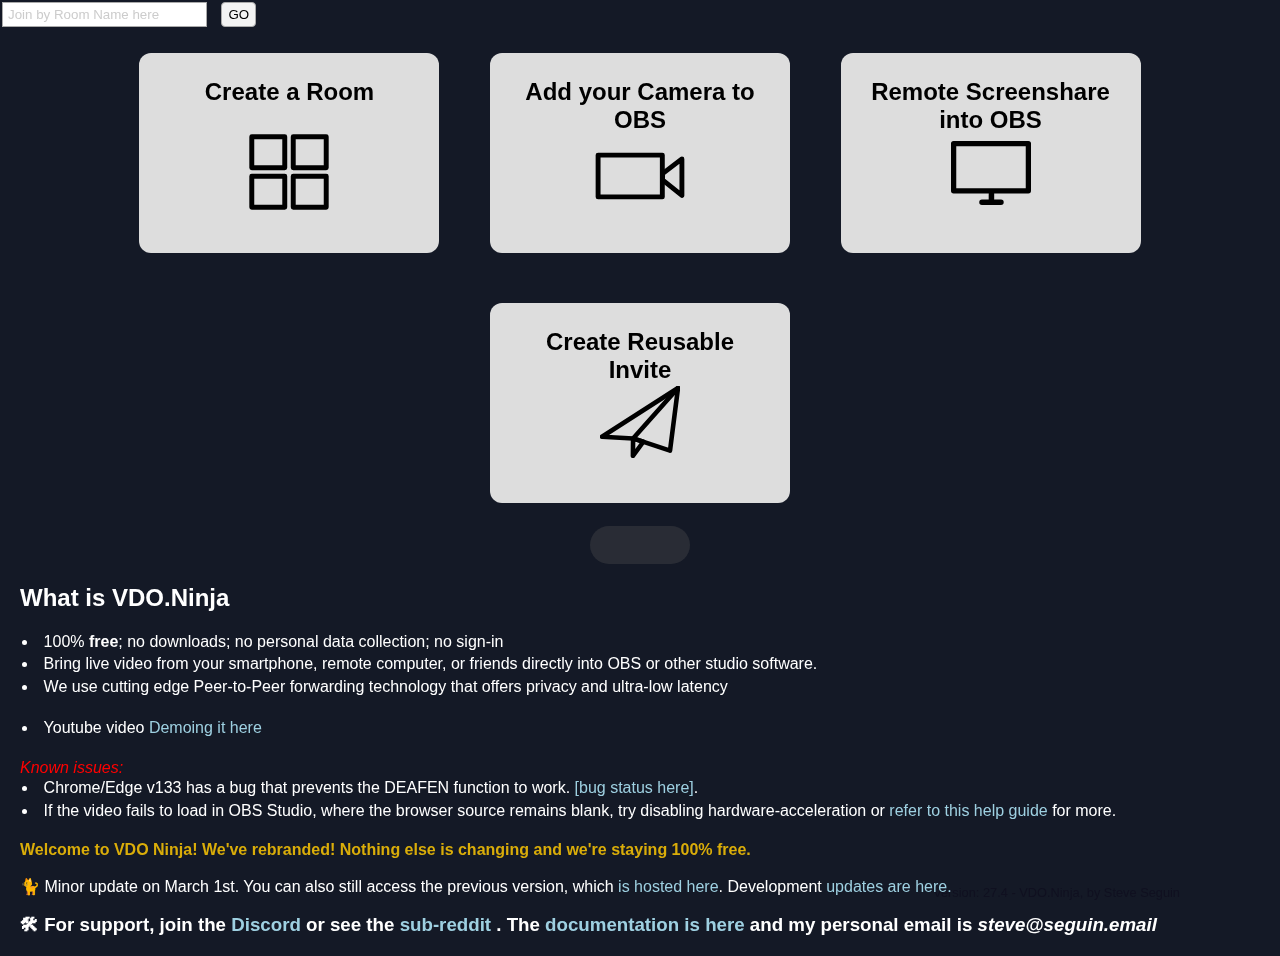
==== commit d4851c98: "mixer / slots mode updates" ====
--- a/index.html
+++ b/index.html
@@ -9,13 +9,6 @@
 					console.error("INTERNET EXPLORER IS EVIL");
 					document.write("Internet Explorer is not supported");
 					window.location = "https://www.microsoft.com/edge";
-				}
-			
-				// fix for OBS v31 (CEF) crashing when in IFRAME
-				if (window.obsstudio){
-					const style = document.createElement('style');
-					style.textContent = '*{-webkit-app-region:unset !important}';
-					document.documentElement.appendChild(style);
 				}
 			} catch(e){
 				console.error(e);
@@ -49,7 +42,7 @@
 		
 		<meta name="msapplication-TileColor" content="#da532c" />
 		<meta name="theme-color" content="#0f131d" />
-		<link rel="stylesheet" href="./main.css?ver=402" />
+		<link rel="stylesheet" href="./main.css?ver=404" />
 		<script type="text/javascript" crossorigin="anonymous" src="./thirdparty/adapter.js"></script>
 		
 		<link rel="shortcut icon" href="data:image/x-icon;," type="image/x-icon" />
@@ -89,9 +82,9 @@
 		</span>
 		<script type="text/javascript" crossorigin="anonymous"  src="./thirdparty/CodecsHandler.js?ver=28"></script>
 		<script type="text/javascript" crossorigin="anonymous" src="./thirdparty/aes.js"></script>
-		<script type="text/javascript" crossorigin="anonymous" src="./webrtc.js?ver=848"></script>
+		<script type="text/javascript" crossorigin="anonymous" src="./webrtc.js?ver=849"></script>
 		<input id="zoomSlider" type="range" style="display: none;" />
-		<span id="electronDragZone" style="pointer-events: none; z-index:-10; position:absolute;top:0;left:0;width:100%;height:2%;-webkit-app-region: drag;min-height:20px;"></span>
+		<span id="electronDragZone" style="display:none;pointer-events: none; z-index:-10; position:absolute;top:0;left:0;width:100%;height:2%;min-height:20px;"></span>
 		<div id="header">
 			
 			<a id="logoname" href="./" style="text-decoration: none; color: white; margin: 0 2px 0px 8px;">
@@ -120,13 +113,12 @@
 					onclick="copyFunction(this, event)"
 					class="task grabLinks"
 					data-menu="context-menu"
-					style="font-weight: bold; color: #afa !important; cursor: grab; background-color: #0000;  font-size: 115%; min-width: 335px; max-width: 800px;"
 				></a>
 				<i class="las la-paperclip" style="color: #DDD;" title="Copy link to clipboard" onclick="copyFunction(document.getElementById('reshare'), event);" onmouseover="this.style.cursor='pointer'"></i>
 				<span title="Save and ask to reload the current page on next site visit" style='font-size:92%;' onclick="saveRoom(this);" onmouseover="this.style.cursor='pointer'">💾</span>
 			</div>
 			<div id="head4" style="display: inline-block;" class="hidden">
-				<span style="font-size: 68%; color: white;">
+				<span>
 					<span data-translate="you-are-in-the-control-center">Control center for room:</span>
 					
 					<div id="dirroomid" style="font-size: 140%; color: #99c; display: inline-block;"></div>
@@ -172,7 +164,7 @@
                     </div>
 					<div id="mediafileshare" onmousedown="event.preventDefault(); event.stopPropagation();"  title="Select and stream a media file" aria-label="Stream a media file" alt="Stream a media file to others" onclick="getById('fileselector3').click();" tabindex="2" role="button" aria-pressed="false" onkeyup="enterPressedClick(event,this);"  class="float hidden" style="cursor: pointer;">
                         <i id="mediafilesharetoggle" onmousedown="event.preventDefault(); event.stopPropagation();"  class="toggleSize las la-file-video"></i>
-						<input id="fileselector3" class="hidden" onchange="session.changePublishFile(this,event);" type="file" accept="video/*,audio/*" alt="Hold CTRL (or CMD) to select multiple files" title="Hold CTRL (or CMD) to select multiple files" multiple/>
+						<input id="fileselector3" class="hidden" onchange="session.changePublishFile(this,event);" type="file" accept="video/*,audio/*,image/*" alt="Hold CTRL (or CMD) to select multiple files" title="Hold CTRL (or CMD) to select multiple files" multiple/>
                     </div>
 				
                     <div id="blindAllGuests" title="Blind all guests in room (toggle)" alt="Blind all guests in room (toggle)" aria-label="Blind all guests in room" onmousedown="event.preventDefault(); event.stopPropagation();"  onclick="blindAllGuests(this, event)"  tabindex="2" role="button" aria-pressed="false" onkeyup="enterPressedClick(event,this);"  class="hidden float" style="cursor: pointer;" >
@@ -483,13 +475,18 @@
 										<span data-translate="up-to-4k">4K</span>
 									</label> |
 								</span>
-								
-								<input type="radio" id="fullhd" alt="1080p60 video capture" name="resolution" value="0" />
+								<span class="hidden">
+									<input type="radio" id="maxres" name="resolution" value="-1" />
+									<label for="maxres" alt="Default video capture resolutiob">
+										<span data-translate="highest-resolution">Highest</span>
+									</label> |
+								</span>
+								<input type="radio" checked id="fullhd" alt="1080p60 video capture" name="resolution" value="0" />
 								<label for="fullhd">
 									<span data-translate="max-resolution">High Resolution</span>
 								</label> |
 								
-								<input type="radio" checked id="halfhd" alt="720p60 video capture"  name="resolution" value="1" />
+								<input type="radio" id="halfhd" alt="720p60 video capture"  name="resolution" value="1" />
 								<label for="halfhd">
 									<span data-translate="balanced">Balanced</span>
 								</label> |
@@ -889,9 +886,9 @@
 				<div class="container-inner">
 					
 					<br /><br />
-					<span data-translate="select-the-video-files-to-share">SELECT THE VIDEO FILES TO SHARE</span><br /><br />
-					<input id="fileselector" onchange="session.publishFile(this,event);" type="file" accept="video/*,audio/*" alt="Hold CTRL (or CMD) to select multiple files" title="Hold CTRL (or CMD) to select multiple files" multiple/>
-					<label for="fileselector">Choose video files</label>
+					<span data-translate="select-the-video-files-to-share">Select VIDEO, AUDIO, and/or IMAGE files to share</span><br /><br />
+					<input id="fileselector" onchange="session.publishFile(this,event);" type="file" accept="video/*,audio/*,image/*" alt="Hold CTRL (or CMD) to select multiple files" title="Hold CTRL (or CMD) to select multiple files" multiple/>
+					<label for="fileselector">Choose media files</label>
 					<br /><br />
 					<div class='warning message-card'>
 						<h1>Warning</h1>
@@ -978,13 +975,153 @@
 				</div>
 			</div>
 			
+			<div id="container-7" class="column columnfade pointer card hidden" style="overflow: hidden;" onclick="window.location = './speedtest.html';">
+				<h2><span data-translate="run-a-speed-test">Run a Speed Test</span></h2>
+				<i style="margin-top:30px;font-size:600%;overflow:hidden;" class="largeDarkIcon las la-tachometer-alt"></i>
+			</div>
+			
+			<div id="container-8" class="column columnfade pointer card hidden" style="overflow: hidden;" onclick="window.location = './mixer.html';">
+				<h2><span data-translate="try-the-mixer-out">Custom Mixed Layouts</span></h2>
+				<i style="margin-top:30px;font-size:600%;overflow:hidden;" class="largeDarkIcon las la-blender"></i>
+			</div>
+			
+			<div id="container-14" class="column columnfade pointer card hidden" style="overflow: hidden;" onclick="window.location = 'https://versus.cam';">
+				<h2><span data-translate="try-out-versus-cam">Multi-Stream Monitor</span></h2>
+				<i style="margin-top:30px;font-size:600%;overflow:hidden;" class="largeDarkIcon las la-gamepad"></i>
+			</div>
+			
+			<div id="container-15" class="column columnfade pointer card hidden" style="overflow: hidden;" onclick="window.location = './comms.html';">
+				<h2><span data-translate="voice-comms-app">Group Voice Comms</span></h2>
+				<i style="margin-top:30px;font-size:600%;overflow:hidden;" class="largeDarkIcon las la-comments"></i>
+			</div>
+			
+			<div id="container-20" title="Draw on a digital whiteboard and publish the output via VDO.Ninja, WHIP, or just have fun" class="column columnfade pointer card hidden" style="overflow: hidden;" onclick="window.location = './whiteboard.html';">
+				<h2><span data-translate="try-the-whiteboard">Whiteboard</span></h2>
+				<i style="margin-top:30px;font-size:600%;overflow:hidden;" class="largeDarkIcon las la-chalkboard"></i>
+			</div>
+			
+			<div id="container-9" class="column columnfade pointer card hidden" style="overflow: hidden;" onclick="window.location = 'https://guides.vdo.ninja';">
+				<h2><span data-translate="read-the-guides">Basic Usage Guides</span></h2>
+				<i style="margin-top:30px;font-size:600%;overflow:hidden;" class="largeDarkIcon las la-book-open"></i>
+			</div>
+			
+			<div id="container-13" class="column columnfade pointer card hidden" style="overflow: hidden;" onclick="window.location = 'https://linkgen.vdo.ninja';">
+				<h2><span data-translate="wizard-link-generator">Wizard Link Generator</span></h2>
+				<i style="margin-top:30px;font-size:600%;overflow:hidden;" class="largeDarkIcon las la-hat-wizard"></i>
+			</div>
+			
+			<div id="container-10" class="column columnfade pointer card hidden" style="overflow: hidden;" onclick="window.location = 'https://docs.vdo.ninja';">
+				<h2><span data-translate="get-full-documentation">Full Documentation</span></h2>
+				<i style="margin-top:30px;font-size:600%;overflow:hidden;" class="largeDarkIcon las la-info"></i>
+			</div>
+			<div id="container-11" class="column columnfade pointer card hidden" style="overflow: hidden;" onclick="window.location = 'https://docs.vdo.ninja/steves-helper-apps/native-mobile-app-versions';">
+				<h2><span data-translate="get-the-native-app">Native Mobile Apps</span></h2>
+				<i style="margin-top:30px;font-size:600%;overflow:hidden;" class="largeDarkIcon las la-mobile"></i>
+				<div class="container-inner">
+					Loading ...
+				</div>
+			</div>
+			<div id="container-19" class="column columnfade pointer card hidden" style="overflow: hidden;" onclick="window.location = 'https://github.vdo.ninja';">
+				<h2><span data-translate="get-the-source-code">Source Code</span></h2>
+				<i style="margin-top:30px;font-size:600%;overflow:hidden;" class="largeDarkIcon las la-code-branch"></i>
+			</div>
+			
+			<div id="container-12" class="column columnfade pointer card hidden" style="overflow: hidden;" onclick="window.location = 'https://docs.vdo.ninja/getting-started/sponsor';">
+				<h2><span data-translate="show-your-support">Show Your Support</span></h2>
+				<i style="margin-top:30px;font-size:600%;overflow:hidden;" class="largeDarkIcon las la-heartbeat"></i>
+			</div>
+			
+			<div id="container-17" class="column columnfade pointer card hidden" style="overflow: hidden;" onclick="window.location = './whip';">
+				<h2><span data-translate="publish-via-whip">Publish via WHIP</span></h2>
+				<i style="margin-top:30px;font-size:600%;overflow:hidden;" class="largeDarkIcon las la-broadcast-tower"></i>
+			</div>
+			
+			<div id="container-16" class="column columnfade pointer card hidden" style=" overflow-y: auto;">
+				<h2><span data-translate="share-whepsrc">Share via WHEP</span></h2>
+				<i style="margin-top:30px;font-size:560%;overflow:hidden;" class="largeDarkIcon las la-broadcast-tower"></i>
+				<div class="container-inner">
+					<br />
+					<div id="previewWhepSource"></div>
+					<br />
+					<span data-translate="enter-the-whep-URL-you-wish-to-share">Enter the WHEP URL you wish to share.</span><br /><br />
+					<input type="text" autocorrect="off" id="whepURL" autocapitalize="none" style="margin:10px; border:2px solid; padding:10px; width:400px;" title="Enter an HTTPS URL" multiple/><br />
+					<button onclick="previewIframe(getById('whepURL').value);" >Preview WHEP Stream</button> 
+					<button onclick="this.innerHTML = 'Update'; session.publishIFrame(getById('iframeURL').value);" >Start Sharing</button><br />
+					<div class="message-card info">
+						<h1>Usage information</h1>
+						<p></p>
+						<ul style="text-align: left;">
+						<li>WHEP sources are expected to support multiple viewers; simulcasting will be used if possible.</li>
+						<li>Remote URLs must allows cross-origin requests (CORS), along with having SSL (https).</li>
+					</ul>
+					</div>
+				</div>
+				<div class="outer close">
+					<div class="inner">
+						<label class="labelclass">
+							<span data-translate="back">Back</span>
+						</label>
+					</div>
+				</div>
+			</div>
+			
+			<p></p>
+			
+			<div id="unexpectedPushLink" class='hidden' style="width:100%;color: white;display:block;font-size:130%;">
+				<h2>If this page is unexpected, double check your links.</h2>
+				<b>?push=xxx</b> links are for sending video, while <b>?view=xxx</b> links are for viewing.
+			</div>
+			
 			<div id="info" class="fullcolumn columnfade">
 				<center>
-					<div class="infoblob" align="left">
+					<div class="infoblob">
 						<span data-translate="info-blob">
-							<h2>What is Stream Tools</h2>
+							<h2>What is VDO.Ninja</h2>
 							<br />
+							<li>100% <b>free</b>; no downloads; no personal data collection; no sign-in</li>
+							<li>Bring live video from your smartphone, remote computer, or friends directly into OBS or other studio software.</li>
+							<li>We use cutting edge Peer-to-Peer forwarding technology that offers privacy and ultra-low latency</li>
+							<br />
+							<li>Youtube video 
+								<i class="lab la-youtube"></i>
+								<a title="Open a YouTube video demoing the basics of VDO.Ninja" href="https://www.youtube.com/watch?v=QaA_6aOP9z8&list=PLWodc2tCfAH1l_LDvEyxEqFf42hOBKqQM&index=1" alt="Youtube video demoing VDO.Ninja">Demoing it here</a>
+							</li>
 							
+							<br />
+							<i>
+								<a href="https://docs.vdo.ninja/common-errors-and-known-issues/known-issues" title="For a list of common or known issues, click here" target="_blank"><span style="color: red;">Known issues:</span></a>
+							</i>
+							<br />
+							<li>
+								Chrome/Edge v133 has a bug that prevents the DEAFEN function to work. 
+								<a href="https://issues.chromium.org/issues/398149360" title="Click to link out to the VDO.Ninja help guide for common OBS Studio problems" target="_blank">[bug status here]</a>.
+							</li>
+							<li>
+								If the video fails to load in OBS Studio, where the browser source remains blank, try disabling hardware-acceleration or 
+								<a href='https://docs.vdo.ninja/common-errors-and-known-issues/obs.ninja-doesnt-show-up-in-obs-or-is-choppy' title="Click to link out to the VDO.Ninja help guide for common OBS Studio problems" target="_blank">refer to this help guide</a> for more.
+							</li>
+							<br />
+							<h4>
+								<span style="color:#daad09;">Welcome to VDO Ninja! We've rebranded!  Nothing else is changing and we're staying 100% free.</span>
+							</h4>
+							<br />
+							🐈 Minor update on March 1st. You can also still access the previous version, which <a href="https://vdo.ninja/v26/">is hosted here</a>. Development <a target="_blank" title="Open a page with recent VDO.Ninja development and feature updates" href="https://updates.vdo.ninja/">updates are here.</a>
+							<br />
+							<br />
+							<h3>
+							   🛠 For support, join the <a href="https://discord.gg/T4xpQVv" target="_blank">Discord <i class="lab la-discord"></i></a> or see the <a href="https://www.reddit.com/r/VDONinja/" target="_blank">sub-reddit <i class="lab la-reddit-alien"></i></a>. The <a href="https://docs.vdo.ninja/" target="_blank">documentation is here</a> and my personal email is <i>steve@seguin.email</i>
+							</h3> 
+							<a href='https://docs.vdo.ninja/steves-helper-apps/native-mobile-app-versions' target='_blank'>
+						</span>
+					</div>
+				</center>
+			</div>
+			<form method="post" onsubmit="setFormSubmitting()" style="display: none;" aria-hidden="true">
+				<input type="submit" />
+			</form>
+			<div id="credits" class="credits" aria-hidden="true">
+				<a href='https://github.com/steveseguin/vdoninja' aria-hidden="true">VDO.Ninja, by Steve Seguin</a> 
+			</div>
 		</div>
 		<div id="directorlayout" class="hidden directorsgrid">
 			<div id="roomHeader" style="display:none">
@@ -1896,12 +2033,27 @@
 					<span id="videoSettings3" style="display: none;">
 						<center>
 						<form id="webcamquality3">
-							<input type="radio" id="fullhd3" name="resolution" value="0" />
+							
+							<span class="hidden">
+								<input type="radio" id="4kquality3" alt="2160p60 video capture" name="resolution" value="-2" />
+								<label for="4kquality3">
+									<span data-translate="up-to-4k">4K</span>
+								</label> |
+							</span>
+							
+							<span class="hidden">
+								<input type="radio" id="maxres3" name="resolution" value="-1" />
+								<label style="cursor:help" for="maxres3" title="Attempts to capture the same resolution that the window/display is displayed at">
+									<span data-translate="highest-resolution">Highest</span>
+								</label> |
+							</span>
+							
+							<input type="radio" checked id="fullhd3" name="resolution" value="0" />
 							<label for="fullhd3">
 								<span data-translate="max-resolution">High Quality</span>
 							</label> |
 							
-							<input type="radio" checked id="halfhd3" name="resolution" value="1" />
+							<input type="radio" id="halfhd3" name="resolution" value="1" />
 							<label for="halfhd3">
 								<span data-translate="balanced">Balanced</span>
 							</label> |
@@ -2710,7 +2862,7 @@
 			// if (!window.location.search){document.body.innerHTML = "";} // uncomment this line, if you wish to try it.
 			
 			var session = WebRTC.Media; // session is a required global variable if configuring manually. Run before loading main.js but after webrtc.js.
-			session.version = "27.1";
+			session.version = "27.4"; // updated: default 1080p now + tweaked outbound bandwidth logic
 			session.streamID = session.generateStreamID(); // randomly generates a streamID for this session. You can set your own programmatically if needed
 			
 			session.defaultPassword = "someEncryptionKey123"; // Change this password if self-deploying for added security/privacy
@@ -2833,8 +2985,8 @@
 			// if ("42" != prompt("enter the password")){document.body.innerHTML = "";window.location.href = "";} // if you want a low-effort password for the site
 			
 		</script>
-		<script type="text/javascript" crossorigin="anonymous" id="lib-js" src="./lib.js?ver=1297"></script>
-		<script type="text/javascript" crossorigin="anonymous" id="main-js" src="./main.js?ver=957"></script>
+		<script type="text/javascript" crossorigin="anonymous" id="lib-js" src="./lib.js?ver=1303"></script>
+		<script type="text/javascript" crossorigin="anonymous" id="main-js" src="./main.js?ver=959"></script>
 		<!-- <script type="text/javascript" crossorigin="anonymous"  src="./trace.js?ver=1"></script>!-->
 	</body>
 </html>
--- a/main.css
+++ b/main.css
@@ -64,9 +64,10 @@
 	--codirector-dark-box: rgb(129 127 127);
 	
 	--widget-width: 25%;
+	--rtl-or-ltr: left;
 	
 	/* Original colors */
-	--background-color: #007FFF;
+	--background-color: #141926;
 	--dark-background-color: #02050c;
 	--container-color: #373737;
 	--button-color: #2A2A2A;
@@ -309,9 +310,25 @@
 	border: 1px solid lightgray;
 }
 
+.rtl {
+    direction: rtl;
+    text-align: right;
+}
+.rtl input,
+.rtl textarea {
+    text-align: right;
+}
+[dir="rtl"] .keep-ltr {
+    direction: ltr;
+    text-align: left;
+}
+[dir="rtl"] .mirror-rtl {
+    transform: scaleX(-1);
+}
+
 .email {
 	unicode-bidi: bidi-override;
-	direction: rtl;
+	direction: rtl!important;
 	user-select: none;
 }
 
@@ -348,7 +365,6 @@
 
 /* Links */
 a {
-	-webkit-app-region: no-drag;
 	text-decoration: none;
 }
 .darktheme a:link {
@@ -414,15 +430,123 @@
 .darktheme .infoblob a:active {
 	color: var(--a-darker-active);
 }
+
+/* White theme styling */
+body.whitetheme {
+    background-color: #ffffff;
+    color: #000000;
+}
+.whitetheme #head4 {
+	color: black;
+}
+.whitetheme #reshare {
+	color: #292 !important; 
+}
+.whitetheme #miniPerformer button {
+	color: #FFF;
+}
+.whitetheme .infoblob{
+    color: #000000;
+}
+.whitetheme div#guestFeeds, .whitetheme #roomHeader .hideLinksClass{
+	background-color: #ababab;
+}
+
+.whitetheme .container-inner {
+    background-color: #f8f8f8;
+}
+
+.whitetheme button {
+    background-color: #f0f0f0;
+    border: 1px solid #ddd;
+    color: #000000;
+}
+
+.whitetheme button:hover {
+    background-color: #e8e8e8;
+}
+
+.whitetheme .directorContainer {
+    background-color: #f5f5f5;
+}
+
+.whitetheme .card {
+    background-color: #f5f5f5;
+    box-shadow: 0 4px 8px rgba(0, 0, 0, 0.1);
+}
+
+.whitetheme #addPasswordBasic,
+.whitetheme #avatarDiv,
+.whitetheme #avatarDiv2,
+.whitetheme #avatarDiv3,
+.whitetheme #audioScreenShare1,
+.whitetheme #audioMenu,
+.whitetheme #audioMenu2,
+.whitetheme #effectsDiv,
+.whitetheme #effectsDiv2,
+.whitetheme #effectsDiv3,
+.whitetheme #grabDirectorSoloLinkParent,
+.whitetheme #videoMenu,
+.whitetheme #videoMenu2,
+.whitetheme #videoMenu3,
+.whitetheme #headphonesDiv,
+.whitetheme #headphonesDiv2,
+.whitetheme #headphonesDiv3,
+.whitetheme #videoSettings,
+.whitetheme #videoSettings2,
+.whitetheme #popupSelector_user_settings,
+.whitetheme .invite_setting_group {
+    background-color: #ffffff;
+    border: 1px solid #e0e0e0;
+}
+
+.whitetheme select {
+    background-color: #ffffff;
+    border: 1px solid #ddd;
+    color: #000000;
+}
+
+.whitetheme input[type='text'],
+.whitetheme input[type='password'] {
+    background-color: #ffffff;
+    border: 1px solid #ddd;
+    color: #000000;
+}
+
+.whitetheme .directorsgrid .vidcon {
+    background-color: #f8f8f8;
+    border: 1px solid #e0e0e0;
+}
+
+.whitetheme #promptModal,
+.whitetheme .customModelPopup,
+.whitetheme .promptModal {
+    background-color: #ffffff;
+    color: #000000;
+    box-shadow: 0 0 30px rgba(0, 0, 0, 0.15);
+}
+
+.whitetheme .cameraTip {
+    background-color: #e8f4ff;
+    border-left: 4px solid #50cef1;
+    color: #000000;
+}
+
+.whitetheme #header {
+    color: #000000;
+}
+
+.whitetheme .modalBackdrop {
+    background-color: rgba(255, 255, 255, 0.9);
+}
+
 
 input {
 	border-radius: 4px;
 	padding: 2px;
-	-webkit-app-region: no-drag;
 }
 
 button.grey {
-	-webkit-app-region: no-drag;
 	padding: 10px;
 	margin: 10px 0px;
 	cursor: pointer;
@@ -514,22 +638,19 @@
 #header {
 	width: 100%;
 	padding: 1px;
-	background-color: #0F131D;
 	color: #FFF;
-	-webkit-app-region: drag;
 	min-height: 20px;
 }
 #head1{
 	display: inline-block;
 	padding:1px;
 	position: relative;
-	-webkit-app-region: no-drag;
 }
 #head4{
-	-webkit-app-region: no-drag;
+	font-size: 68%; 
+	color: white;
 }
 #head5 {
-	-webkit-app-region: no-drag;
 	display: inline-block;
 	text-decoration: none;
 	color: white;
@@ -1668,6 +1789,7 @@
 	width: 100%;
 	padding: 20px;
 	max-width: 1280px;
+	text-align: var(--rtl-or-ltr);
 }
 
 .outer {
@@ -1684,7 +1806,6 @@
 	top: 20px;
 	cursor: pointer;
 	display: none;
-	-webkit-app-region: no-drag;
 }
 .testtonebutton{
 	margin: 0 0 0 15px;
@@ -1698,9 +1819,6 @@
 }
 .testtonebutton:active{
 	background-color:#AAA
-}
-select{
-	-webkit-app-region: no-drag;
 }
 
 .highlight {
@@ -4321,7 +4439,15 @@
 	height:0px;
 	display: block;
 }
-
+#reshare {
+	font-weight: bold; 
+	color: #afa !important; 
+	cursor: grab; 
+	background-color: #0000;  
+	font-size: 115%; 
+	min-width: 335px; 
+	max-width: 800px
+}
 a#reshare {
 	white-space: nowrap;
 	margin: 0;
@@ -5216,6 +5342,53 @@
 	text-overflow: ellipsis;
 	overflow: hidden;
 }
+
+.video-zoom-slider {
+  position: absolute;
+  bottom: 45px;
+  left: 10px;
+  right: 10px;
+  height: 40px;
+  background: rgba(0,0,0,0.5);
+  display: flex;
+  align-items: center;
+  padding: 0 15px;
+  opacity: 0.3;
+  transition: opacity 0.3s;
+  z-index: 5;
+}
+
+.video-zoom-slider:hover,
+.video-container:hover .video-zoom-slider {
+  opacity: 1;
+}
+
+.video-zoom-slider input[type="range"] {
+  width: 100%;
+  height: 6px;
+  -webkit-appearance: none;
+  background: rgba(255,255,255,0.2);
+  border-radius: 3px;
+  cursor: pointer;
+}
+
+.video-zoom-slider input[type="range"]::-webkit-slider-thumb {
+  -webkit-appearance: none;
+  width: 20px;
+  height: 20px;
+  background: white;
+  border-radius: 50%;
+}
+
+.video-zoom-slider input[type="range"]::-moz-range-thumb {
+  width: 20px;
+  height: 20px;
+  background: white;
+  border: none;
+  border-radius: 50%;
+  cursor: pointer;
+}
+
 .makeSmallerDirectorRoom{
 	max-width: calc(100% - 415px);
 	min-width: min(calc(100% - 395px), 75%);
@@ -5334,16 +5507,13 @@
 	background-color: var(--lighttheme-2);
 	color: var(--lighttheme-text);
 	filter: brightness(1);
-
 	display: inline-flex;
 	align-items: center;
 	justify-content: center;
-	-webkit-app-region: no-drag;
 	user-select: none;
 	cursor: pointer;
 	padding: 4px 6px;
 	border-radius: 4px;
-
 	border: 1px solid var(--lighttheme-6);
 }
 button:hover {
@@ -5607,12 +5777,11 @@
 	padding:0;
 }
 #videoMenu {
-	padding: 5px 10px 9px 10px;
+	padding: 10px 10px 9px 10px;
 	vertical-align: middle;
 	text-align: left;
 	margin-top: 0px;
 }
-
 .disable {
 	opacity: 0.5;
 	cursor: not-allowed;
@@ -5646,7 +5815,6 @@
 	right: -500px;
 	overflow: auto;
 	z-index: 4;
-	-webkit-app-region: no-drag;
 	padding-bottom: 80px;
 }
 #popupSelector label {
@@ -6245,4 +6413,4 @@
 .la-podcast:before {
 	content: "\f2ce"; }
 .la-chalkboard:before {
-	content: "\f51b"; }
+	content: "\f51b"; }